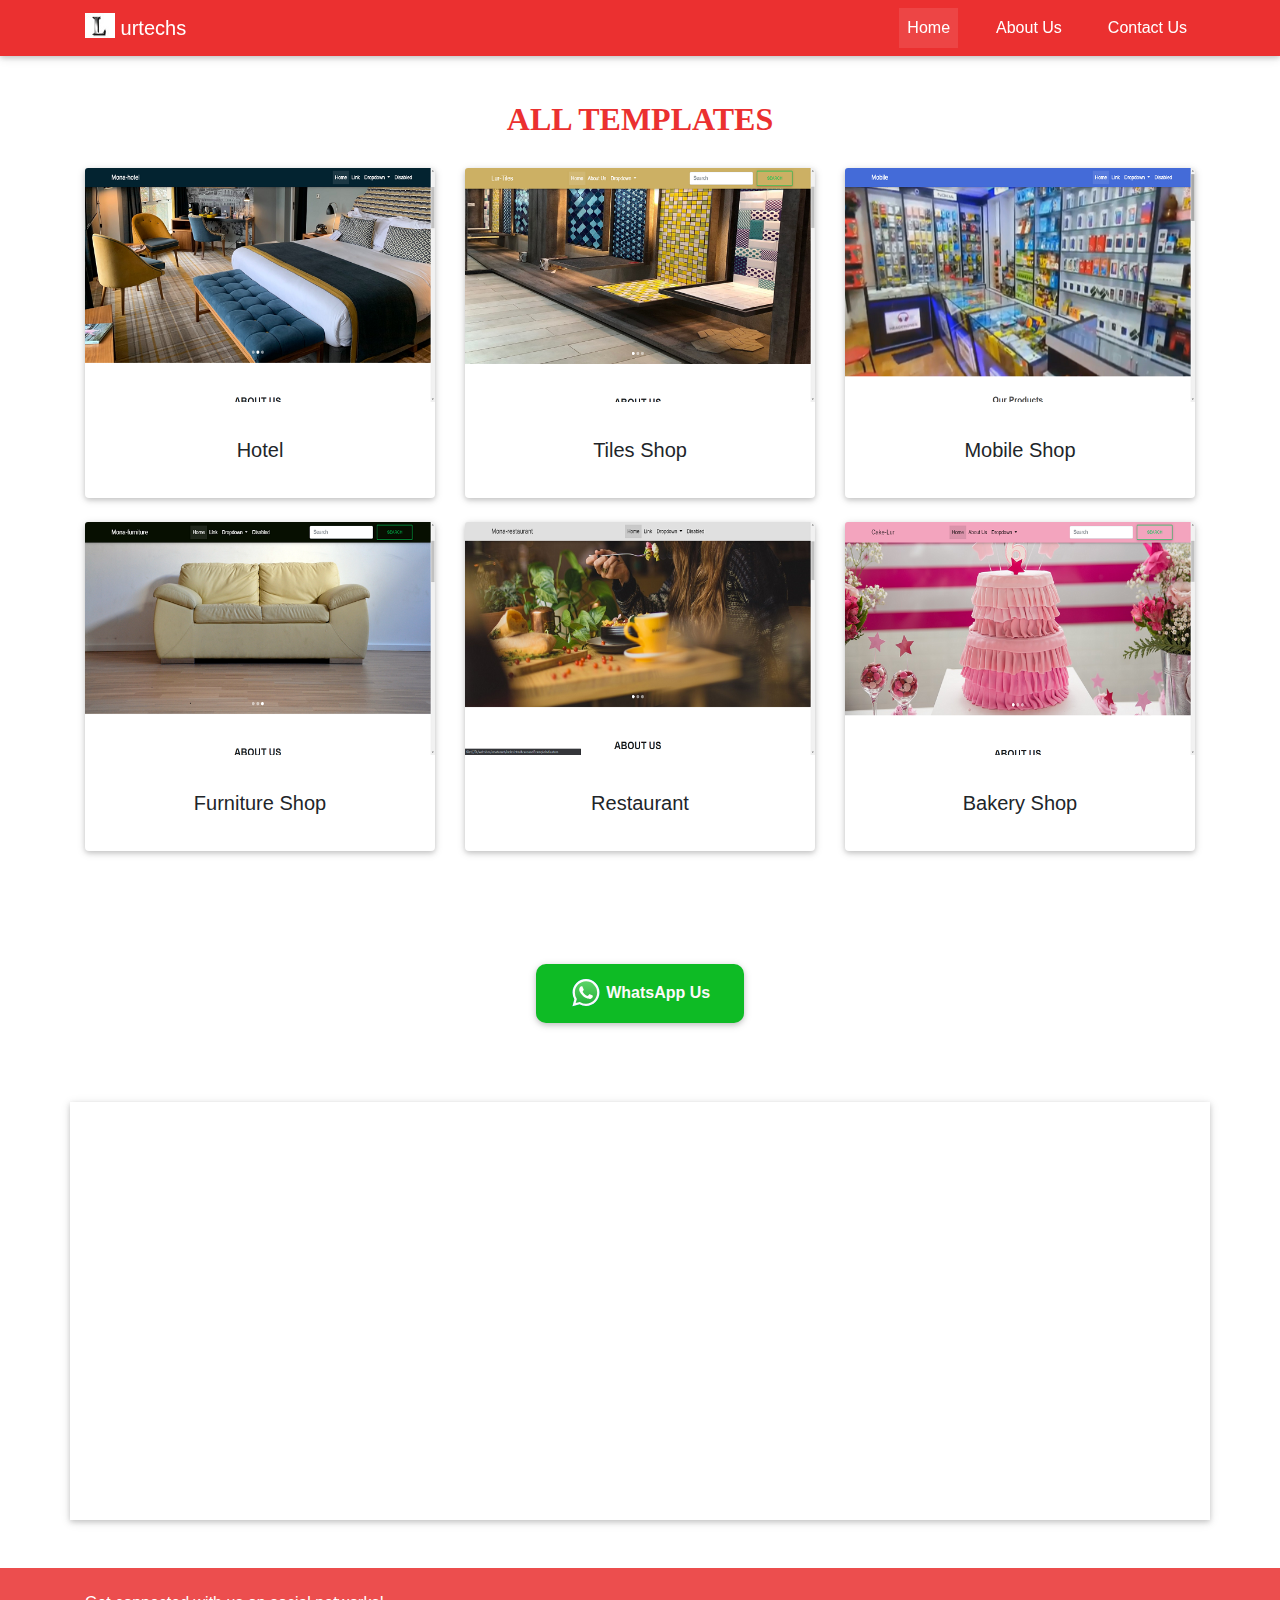
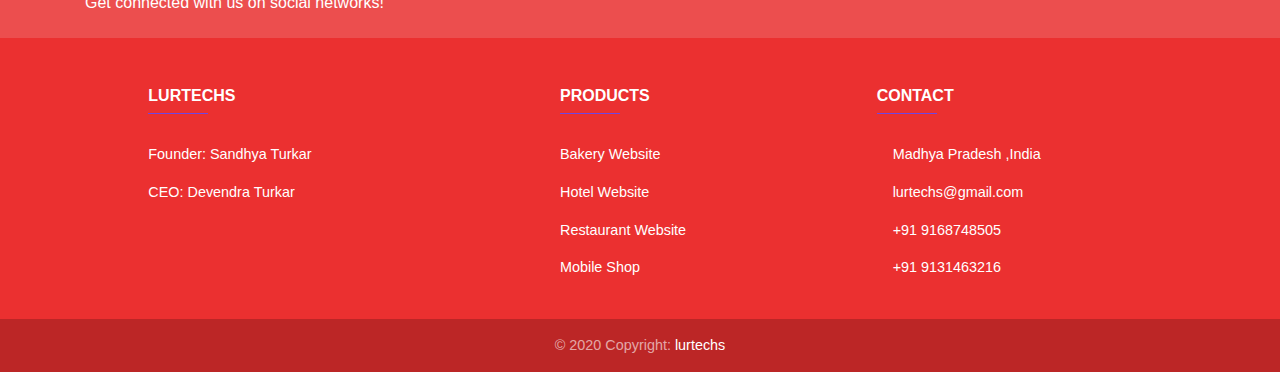
==== index.html @ 7b5b0e72 "Update index.html" ====
<!DOCTYPE html>
<html lang="en">
<head>
   <meta name="google-site-verification" content="nJmgGm9eWUM2KjRJbQYmSRWm_ndJs6l72ifwDKRAsvU" />
    <meta charset="UTF-8">
    <meta name="viewport" content="width=device-width, initial-scale=1.0">
    <title>WEBSITE COMPANY IN BALAGHAT-9168748505, Low cost website design in Balaghat, website designing company in Balaghat, business web developers in Balaghat, list of website company in Balaghat , software company in Balaghat , software development in Balaghat , business website development in Balaghat, web design services in Balaghat, business website design in Balaghat, commercial website designers in Balaghat,  website charges in Balaghat, website making rates in Balaghat, website design cost in Balaghat, website design and development company in Balaghat,  local website company in Balaghat,  web development company in Balaghat, site design  in Balaghat, e-commerce website in Balaghat, freelance web designer in Balaghat, business web page design firm in Balaghat, homepage website design in Balaghat, hosting company for website in Balaghat, internet design companies in Balaghat, webpage creator in Balaghat , it company web design in Balaghat, new web design company in Balaghat, responsive web design in Balaghat,  ngo website development in Balaghat, small web design company in Balaghat, stunning website design in Balaghat, web agency in Balaghat, web design consulting in Balaghat, web design firms in Balaghat, web page design in Balaghat, website design services in Balaghat, website design sites in Balaghat, website maintenance in Balaghat, website search engine optimization in Balaghat, website seo in Balaghat, local seo service in Balaghat, search engine marketing in Balaghat, google marketing company in Balaghat,  google marketing agency in Balaghat , facebook marketing company in Balaghat, online promotion in Balaghat, youtube marketing in Balaghat, social media marketing in Balaghat , social media web developer in Balaghat, seo agency in Balaghat, sms marketing in Balaghat, whatsapp marketing in Balaghat, bulk sms service in Balaghat, sms gateway in Balaghat,  how to bring website on top in Balaghat, best website company in Balaghat,  small web design for business in Balaghat, web creation company in Balaghat, web solutions in Balaghat, sandhya turkar in Balaghat 9168748505</title> 
    <meta name="keywords" content="Restaurant in Balaghat,restaurants in Balaghat,WEBSITE COMPANY IN BALAGHAT-9168748505,Lurtechs,lurtechs solution,software company ,lurtechs software company, Low cost website design in Balaghat, website designing company in Balaghat, business web developers in Balaghat, list of website company in Balaghat , software company in Balaghat , software development in Balaghat , business website development in Balaghat, web design services in Balaghat, business website design in Balaghat, commercial website designers in Balaghat,  website charges in Balaghat, website making rates in Balaghat, website design cost in Balaghat, website design and development company in Balaghat,  local website company in Balaghat,  web development company in Balaghat, site design  in Balaghat, e-commerce website in Balaghat, freelance web designer in Balaghat, business web page design firm in Balaghat, homepage website design in Balaghat, hosting company for website in Balaghat, internet design companies in Balaghat, webpage creator in Balaghat , it company web design in Balaghat, new web design company in Balaghat, responsive web design in Balaghat,  ngo website development in Balaghat, small web design company in Balaghat, stunning website design in Balaghat, web agency in Balaghat, web design consulting in Balaghat, web design firms in Balaghat, web page design in Balaghat, website design services in Balaghat, website design sites in Balaghat, website maintenance in Balaghat, website search engine optimization in Balaghat, website seo in Balaghat, local seo service in Balaghat, search engine marketing in Balaghat, google marketing company in Balaghat,  google marketing agency in Balaghat , facebook marketing company in Balaghat, online promotion in Balaghat, youtube marketing in Balaghat, social media marketing in Balaghat , social media web developer in Balaghat, seo agency in Balaghat, sms marketing in Balaghat, whatsapp marketing in Balaghat, bulk sms service in Balaghat, sms gateway in Balaghat,  how to bring website on top in Balaghat, best website company in Balaghat,  small web design for business in Balaghat, web creation company in Balaghat, web solutions in Balaghat, Devendra Turkar in Balaghat 7049334220"/>
    <meta name="description" content="WEBSITE COMPANY IN BALAGHAT-9168748505, Low cost website design in Balaghat, website designing company in Balaghat, business web developers in Balaghat, list of website company in Balaghat , software company in Balaghat , software development in Balaghat , business website development in Balaghat, web design services in Balaghat, business website design in Balaghat, commercial website designers in Balaghat,  website charges in Balaghat, website making rates in Balaghat, website design cost in Balaghat, website design and development company in Balaghat,  local website company in Balaghat,  web development company in Balaghat, site design  in Balaghat, e-commerce website in Balaghat, freelance web designer in Balaghat, business web page design firm in Balaghat, homepage website design in Balaghat, hosting company for website in Balaghat, internet design companies in Balaghat, webpage creator in Balaghat , it company web design in Balaghat, new web design company in Balaghat, responsive web design in Balaghat,  ngo website development in Balaghat, small web design company in Balaghat, stunning website design in Balaghat, web agency in Balaghat, web design consulting in Balaghat, web design firms in Balaghat, web page design in Balaghat, website design services in Balaghat, website design sites in Balaghat, website maintenance in Balaghat, website search engine optimization in Balaghat, website seo in Balaghat, local seo service in Balaghat, search engine marketing in Balaghat, google marketing company in Balaghat,  google marketing agency in Balaghat , facebook marketing company in Balaghat, online promotion in Balaghat, youtube marketing in Balaghat, social media marketing in Balaghat , social media web developer in Balaghat, seo agency in Balaghat, sms marketing in Balaghat, whatsapp marketing in Balaghat, bulk sms service in Balaghat, sms gateway in Balaghat,  how to bring website on top in Balaghat, best website company in Balaghat,  small web design for business in Balaghat, web creation company in Balaghat, web solutions in Balaghat, Sandhya Turkar in Balaghat 9168748505" />
    <meta name="author" content="WEBSITE COMPANY IN BALAGHAT-9168748505" />
    <title>lurtechs</title>
    <link rel="stylesheet" href="css/bootstrap.min.css">
    <link rel="stylesheet" href="css/mdb.css">
    <link rel="stylesheet" href="css/style.css">
    <link rel="stylesheet" href="js/lur.js">
    


    <style>
      .md-pills .nav-link.active {
        color: #fff;
        background-color: #616161;
      }
      button.close {
        position: absolute;
        right: 0;
        z-index: 2;
        padding-right: 1rem;
        padding-top: .6rem;
      }
    </style>
</head>
<body>
  
  <!-- navbar -->
  <nav class="navbar navbar-expand-lg navbar-dark  fixed-top clr ">
    <div class="container">
    <a class="navbar-brand" href="#">
        <img src="img/download.jpg" width="30" height="25" class="d-inline-block align-top" alt="">
        urtechs
      </a>
    <button class="navbar-toggler" type="button" data-toggle="collapse" data-target="#navbarSupportedContent" aria-controls="navbarSupportedContent" aria-expanded="false" aria-label="Toggle navigation">
      <span class="navbar-toggler-icon"></span>
    </button>
  
    <div class="collapse navbar-collapse" id="navbarSupportedContent">
      <ul class="navbar-nav ml-auto">
        <li class="nav-item active">
          <a class="nav-link ho" href="/index.html">Home <span class="sr-only">(current)</span></a>
        </li>
        <li class="nav-item">
          <a class="nav-link ho" href="/file/about.html">About Us</a>
        </li>
        
        <li class="nav-item">
          <a class="nav-link " href="/file/in.html">Contact Us</a>
        </li>
      </ul>
     
    </div>
  </nav>
  
  
  
  
  
  
  
  
  
  
  
  
  

  
  
  
  
  
  
  
  <div class="container my-5">
    

  <!-- Section -->
  <section class="sm">
    <h2 class="font-weight-bold you">ALL TEMPLATES</h2>
    

    <!--Tab panels-->
    <div class="tab-content mb-5">

      <!--Panel 1-->
      <div class="tab-pane fade show in active" id="panel31" role="tabpanel">

        <!-- Grid row -->
        <div class="row">

          <!-- Grid column -->
          <div class="col-md-12 col-lg-4">

            <!-- Card -->
            <a class="card hoverable mb-4" data-toggle="modal" data-target="#basicExampleModal">

              <!-- Card image -->
              <img class="card-img-top" src="img/hotel.png" alt="Card image cap">

              <!-- Card content -->
              <div class="card-body">

                <h5 class="my-3">Hotel</h5>
                

              </div>

            </a>
            <!-- Card -->

            <!-- Card -->
            <a class="card hoverable mb-4" data-toggle="modal" data-target="#basicExampleModal">

              <!-- Card image -->
              <img class="card-img-top" src="img/furni.png" alt="Card image cap">

              <!-- Card content -->
              <div class="card-body">

                <h5 class="my-3">Furniture Shop</h5>
               

              </div>

            </a>
            <!-- Card -->

          </div>
          <!-- Grid column -->

          <!-- Grid column -->
          <div class="col-md-6 col-lg-4">

            <!-- Card -->
            <a class="card hoverable mb-4" data-toggle="modal" data-target="#basicExampleModal">

              <!-- Card image -->
              <img class="card-img-top" src="img/tiles.png" alt="Card image cap">

              <!-- Card content -->
              <div class="card-body">

                <h5 class="my-3">Tiles Shop</h5>
               

              </div>

            </a>
            <!-- Card -->

            <!-- Card -->
            <a class="card hoverable mb-4" data-toggle="modal" data-target="#basicExampleModal">

              <!-- Card image -->
              <img class="card-img-top" src="img/rest.png" alt="Card image cap">

              <!-- Card content -->
              <div class="card-body">

                <h5 class="my-3">Restaurant</h5>
               

              </div>

            </a>
            <!-- Card -->

          </div>
          <!-- Grid column -->

          <!-- Grid column -->
          <div class="col-md-6 col-lg-4">

            <!-- Card -->
            <a class="card hoverable mb-4" data-toggle="modal" data-target="#basicExampleModal">

              <!-- Card image -->
              <img class="card-img-top" src="img/mobile.png" alt="Card image cap">

              <!-- Card content -->
              <div class="card-body">

                <h5 class="my-3">Mobile Shop</h5>
                

              </div>

            </a>
            <!-- Card -->

            <!-- Card -->
            <a class="card hoverable mb-4" data-toggle="modal" data-target="#basicExampleModal">

              <!-- Card image -->
              <img class="card-img-top" src="img/bakery.png" alt="Card image cap">

              <!-- Card content -->
              <div class="card-body">

                <h5 class="my-3">Bakery Shop</h5>
                

              </div>

            </a>
            <!-- Card -->

          </div>
          <!-- Grid column -->

        </div>
        <!-- Grid row -->

      </div>
      <!--Panel 1-->

     

    </div>
    <!--Tab panels-->

  </section>
  <!-- Section -->

</div>













<!-- whATsup -->
 <!-- whatsup -->
 <div class="taxt">
  <div class="aa">
   <a tccltracking="click" typography="ButtonAlpha" rel="noopener" data-ux="Button" href="https://wa.me/919168748505"
     target="_blank" data-aid="CONTACT_INFO_WHATS_APP_REND" data-route="whatsApp" 
     data-tccl="ux2.contact.whatsapp.click,click"
     class="x-el x-el-a c1-9g c1-2j c1-9h c1-6s c1-x c1-y c1-9i c1-9j c1-9k c1-2h c1-1x c1-20 c1-1z c1-1y c1-z c1-9l c1-65 c1-1e c1-22 c1-23 c1-24 c1-25 c1-c c1-9m c1-9n c1-9o c1-9p c1-9q c1-b c1-26 c1-3w c1-5s c1-9r c1-9s c1-9t c1-9u c1-9v c1-9w c1-9x c1-9y c1-d c1-9z c1-a0 c1-a1 c1-a2 c1-a3 c1-a4 c1-e c1-a5 c1-a6 c1-f c1-g x-d-ux x-d-aid x-d-route x-d-tccl"><svg
       viewBox="0 0 24 24" fill="currentColor" width="32px" height="32px" data-ux="Icon"
       class="x-el x-el-svg c1-1 c1-2 c1-2b c1-2c c1-47 c1-a7 c1-b c1-c c1-d c1-e c1-f c1-g x-d-ux"><svg
         viewBox="0 0 496 497">
         <defs>
           <linearGradient id="a" x1="247.32" x2="247.32" y1="446.09" y2="39.9" gradientUnits="userSpaceOnUse">
             <stop offset="0" stop-color="#20b038"></stop>
             <stop offset="1" stop-color="#60d66a"></stop>
           </linearGradient>
           <linearGradient id="b" x1="247.32" x2="247.32" y1="453.37" y2="32.61" gradientUnits="userSpaceOnUse">
             <stop offset="0" stop-color="#f9f9f9"></stop>
             <stop offset="1" stop-color="#fff"></stop>
           </linearGradient>
         </defs>
         <path
           d="M37.88 453.37l29.59-108A208 208 0 0 1 39.63 241.1c0-115 93.6-208.49 208.56-208.49a208.57 208.57 0 0 1 208.57 208.66c-.05 115-93.62 208.49-208.57 208.49h-.08a208.41 208.41 0 0 1-99.67-25.38zm115.68-66.73l6.34 3.75a173.18 173.18 0 0 0 88.23 24.16h.06c95.55 0 173.31-77.75 173.35-173.3A173.34 173.34 0 0 0 248.26 67.83c-95.62 0-173.38 77.73-173.42 173.28a172.94 172.94 0 0 0 26.5 92.23l4.13 6.55L88 403.84z">
         </path>
         <path fill="url(#a)"
           d="M45.13 446.09l28.57-104.3a200.82 200.82 0 0 1-26.88-100.62c0-111 90.36-201.27 201.34-201.27A201.35 201.35 0 0 1 449.5 241.32c0 111-90.37 201.28-201.33 201.28h-.09a201.31 201.31 0 0 1-96.21-24.49z">
         </path>
         <path fill="url(#b)"
           d="M37.88 453.37l29.59-108A208 208 0 0 1 39.63 241.1c0-115 93.6-208.49 208.56-208.49a208.57 208.57 0 0 1 208.57 208.66c-.05 115-93.62 208.49-208.57 208.49h-.08a208.41 208.41 0 0 1-99.67-25.38zm115.68-66.73l6.34 3.75a173.18 173.18 0 0 0 88.23 24.16h.06c95.55 0 173.31-77.75 173.35-173.3A173.34 173.34 0 0 0 248.26 67.83c-95.62 0-173.38 77.73-173.42 173.28a172.94 172.94 0 0 0 26.5 92.23l4.13 6.55L88 403.84z">
         </path>
         <path fill="#fff"
           d="M196.07 153.94c-3.91-8.68-8-8.85-11.73-9-3-.14-6.51-.13-10-.13a19.15 19.15 0 0 0-13.89 6.52c-4.78 5.22-18.24 17.82-18.24 43.46s18.67 50.42 21.28 53.9 36.05 57.77 89 78.66c44 17.36 53 13.91 62.53 13s30.83-12.61 35.18-24.78 4.34-22.59 3-24.77-4.78-3.48-10-6.08-30.83-15.22-35.61-16.95-8.25-2.61-11.73 2.61-13.45 16.94-16.5 20.42-6.08 3.92-11.29 1.31-22-8.11-41.9-25.86c-15.5-13.82-26-30.87-29-36.09s-.32-8 2.29-10.63c2.34-2.34 5.21-6.09 7.82-9.13s3.47-5.21 5.21-8.69.87-6.52-.44-9.13-11.35-28.34-15.98-38.64z">
         </path>
       </svg></svg><span 
       style="text-transform:none;letter-spacing:normal;font-weight:700;font-family:Helvetica Neue, Helvetica, Arial, sans-serif;max-width:88%;color: rgb(252, 249, 249);">
       WhatsApp Us</span></a>
     </div>
   </div>





<section>
<div class="container z-depth-1 my-5 py-5">
<iframe width="560" height="315" src="https://www.youtube.com/embed/CiGnKO1g2R0" 
frameborder="0" allow="accelerometer; autoplay; encrypted-media; gyroscope; picture-in-picture" allowfullscreen></iframe>
</div>
</section>
    










    <!-- footer -->

    <footer class="page-footer font-small clr ">

      <div style="background-color:rgb(236, 78, 78);">
          <div class="container">

              <!-- Grid row-->
              <div class="row py-4 d-flex align-items-center">

                  <!-- Grid column -->
                  <div class="col-md-6 col-lg-5 text-center text-md-left mb-4 mb-md-0">
                      <h6 class="mb-0">Get connected with us on social networks!</h6>
                  </div>
                  <!-- Grid column -->

                  <!-- Grid column -->
                  <div class="col-md-6 col-lg-7 text-center text-md-right">

                      <!-- Facebook -->
                      <a class="fb-ic">
                          <i class="fab fa-facebook-f white-text mr-4"> </i>
                      </a>
                      <!-- Twitter -->
                      <a class="tw-ic">
                          <i class="fab fa-twitter white-text mr-4"> </i>
                      </a>
                      <!-- Google +-->
                      <a class="gplus-ic">
                          <i class="fab fa-google-plus-g white-text mr-4"> </i>
                      </a>
                      <!--Linkedin -->
                      <a class="li-ic">
                          <i class="fab fa-linkedin-in white-text mr-4"> </i>
                      </a>
                      <!--Instagram-->
                      <a class="ins-ic">
                          <i class="fab fa-instagram white-text"> </i>
                      </a>

                  </div>
                  <!-- Grid column -->

              </div>
              <!-- Grid row-->

          </div>
      </div>

      <!-- Footer Links -->
      <div class="container text-center text-md-left mt-5">

          <!-- Grid row -->
          <div class="row mt-3">

              <!-- Grid column -->
              <div class="col-md-3 col-lg-4 col-xl-3 mx-auto mb-4">

                  <!-- Content -->
                  <h6 class="text-uppercase font-weight-bold">Lurtechs</h6>
                  <hr class="deep-purple accent-2 mb-4 mt-0 d-inline-block mx-auto" style="width: 60px;">
                  <p> Founder: Sandhya Turkar</p>
                  <p>CEO: Devendra Turkar</p>

              </div>
              <!-- Grid column -->

              <!-- Grid column -->
              <div class="col-md-2 col-lg-2 col-xl-2 mx-auto mb-4">

                  <!-- Links -->
                  <h6 class="text-uppercase font-weight-bold">Products</h6>
                  <hr class="deep-purple accent-2 mb-4 mt-0 d-inline-block mx-auto" style="width: 60px;">
                  <p>
                      <a href="#!">Bakery Website</a>
                  </p>
                  <p>
                      <a href="#!">Hotel Website</a>
                  </p>
                  <p>
                      <a href="#!">Restaurant Website</a>
                  </p>
                  <p>
                    <a href="#!">Mobile Shop</a>
                </p>
                 

              </div>
              <!-- Grid column -->

            
              <!-- Grid column -->

              <!-- Grid column -->
              <div class="col-md-4 col-lg-3 col-xl-3 mx-auto mb-md-0 mb-4">

                  <!-- Links -->
                  <h6 class="text-uppercase font-weight-bold">Contact</h6>
                  <hr class="deep-purple accent-2 mb-4 mt-0 d-inline-block mx-auto" style="width: 60px;">
                  <p>
                      <i class="fas fa-home mr-3"></i> Madhya Pradesh ,India</p>
                  <p>
                      <i class="fas fa-envelope mr-3"></i>lurtechs@gmail.com</p>
                  <p>
                      <i class="fas fa-phone mr-3"></i>+91 9168748505</p>
                  <p>
                      <i class="fas fa-print mr-3"></i>+91 9131463216</p>

              </div>
              <!-- Grid column -->

          </div>
          <!-- Grid row -->

      </div>
      <!-- Footer Links -->

      <!-- Copyright -->
      <div class="footer-copyright text-center py-3">© 2020 Copyright:
          <a href="www.lurtechs.com">lurtechs</a>
      </div>
      <!-- Copyright -->

  </footer>
  <!-- Footer -->
  <!-- Footer -->
  
  <script src="https://ajax.googleapis.com/ajax/libs/jquery/3.4.1/jquery.min.js"></script>
<script src="https://cdnjs.cloudflare.com/ajax/libs/popper.js/1.16.0/umd/popper.min.js"></script>
<script src="https://maxcdn.bootstrapcdn.com/bootstrap/4.4.1/js/bootstrap.min.js"></script>   






</body>
</html>
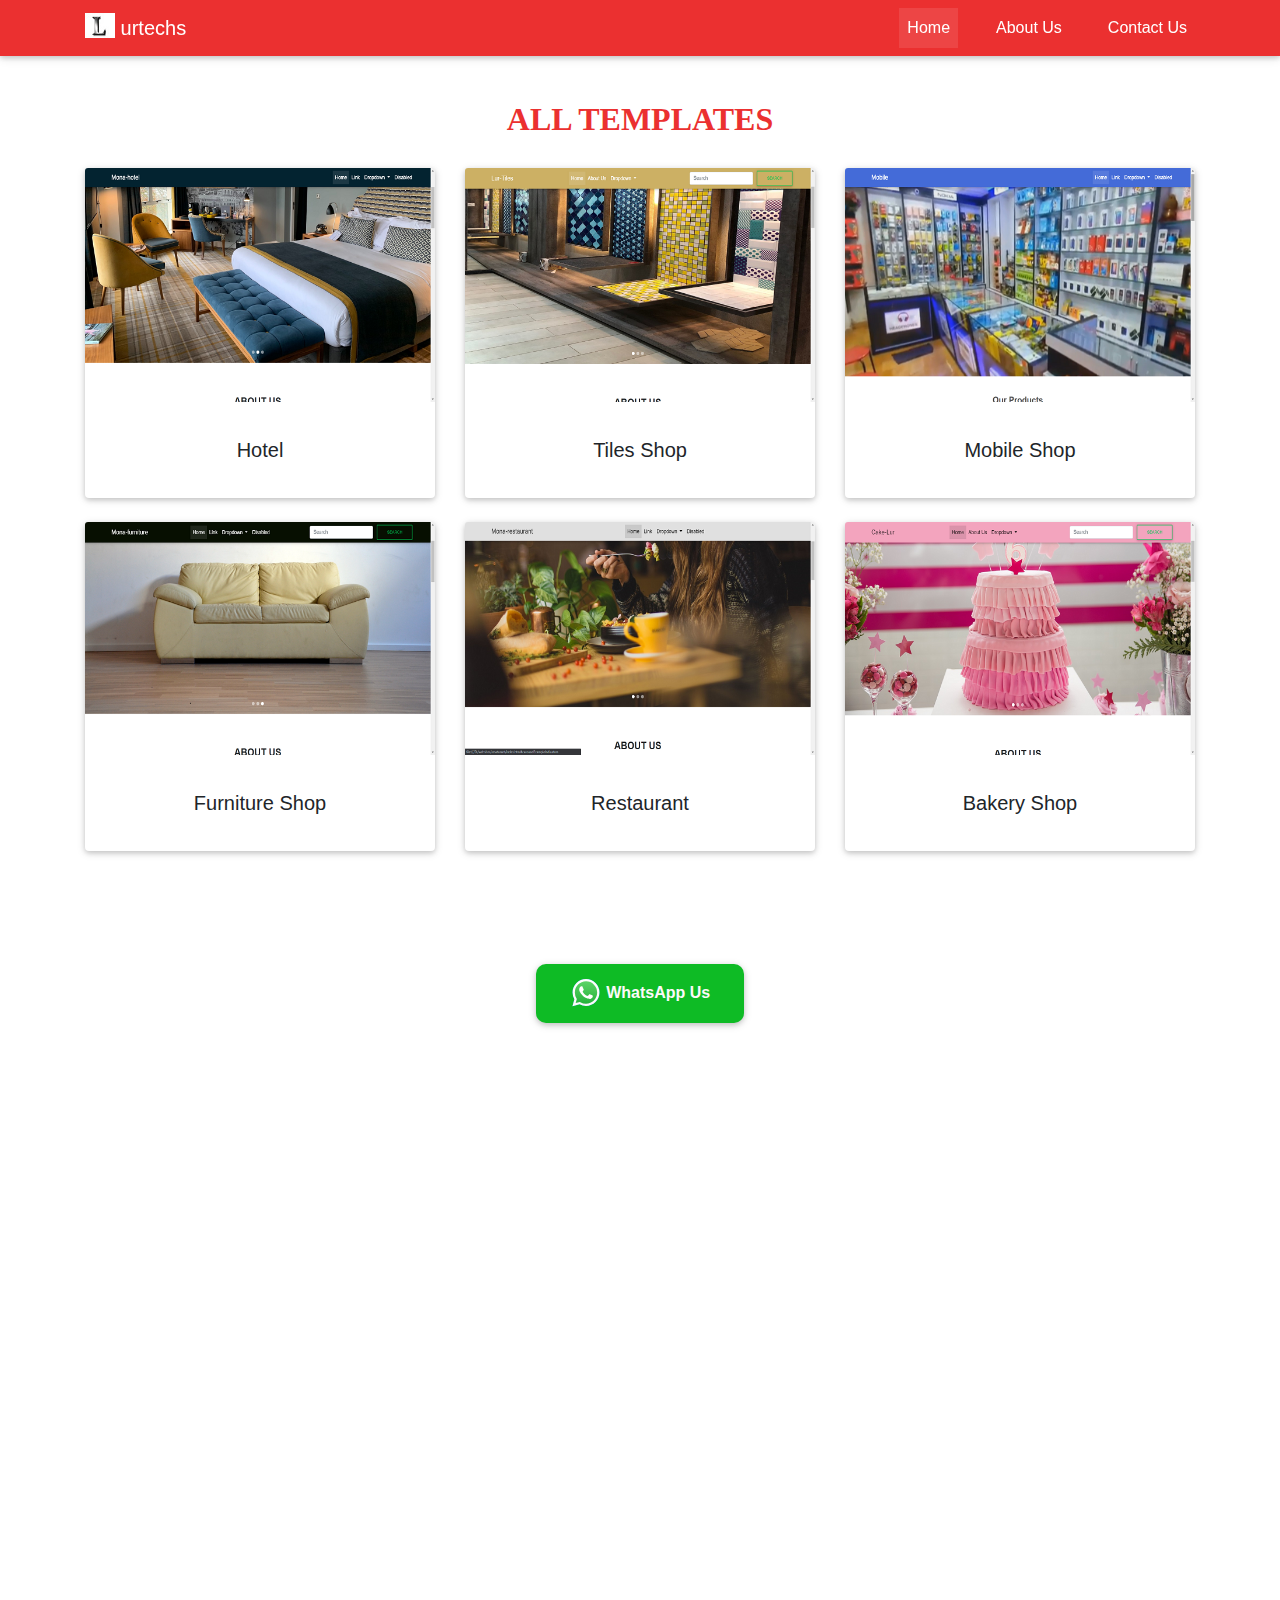
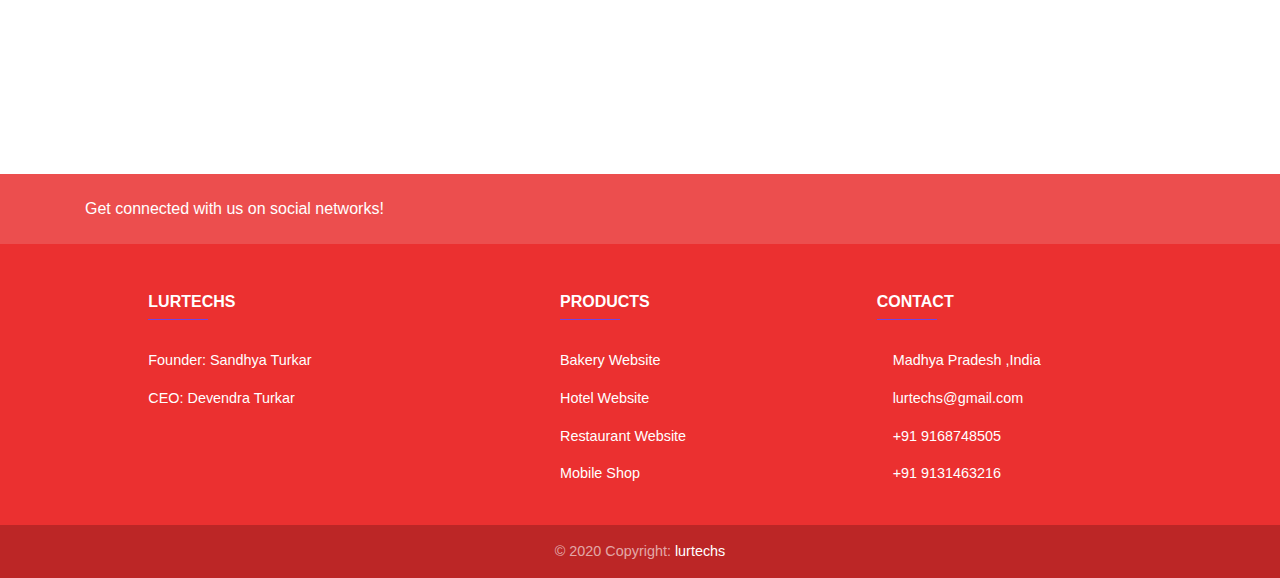
==== commit afa1fd79: "Update index.html" ====
--- a/index.html
+++ b/index.html
@@ -289,7 +289,7 @@
 
 
 <section>
-<div class="container z-depth-1 my-5 py-5">
+<div class="embed-responsive embed-responsive-16by9">
 <iframe width="560" height="315" src="https://www.youtube.com/embed/CiGnKO1g2R0" 
 frameborder="0" allow="accelerometer; autoplay; encrypted-media; gyroscope; picture-in-picture" allowfullscreen></iframe>
 </div>
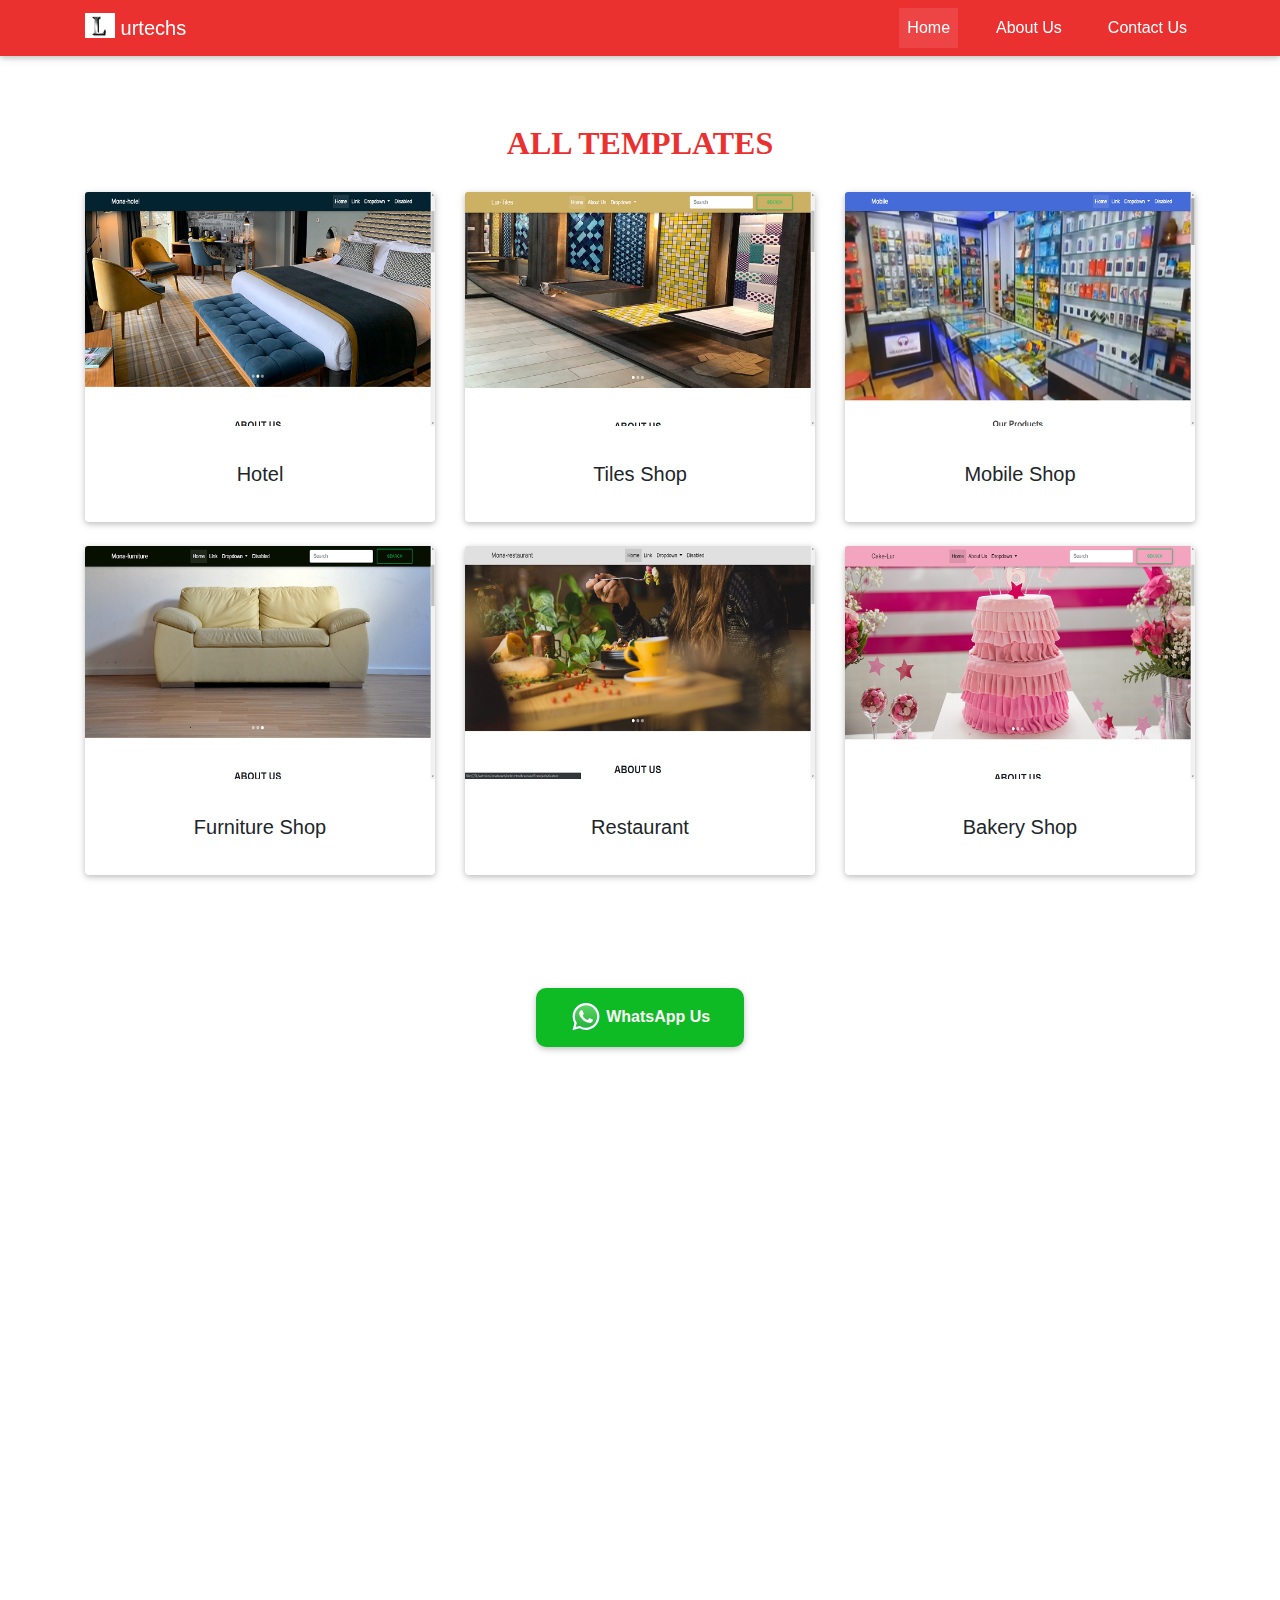
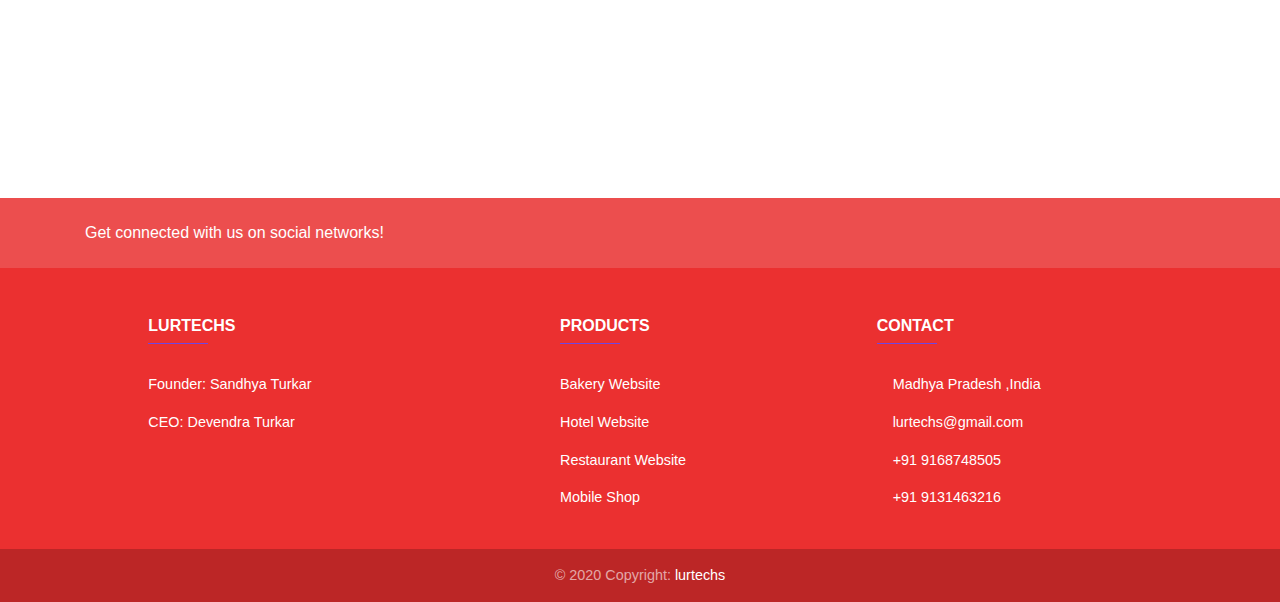
==== commit 13d997d1: "Update index.html" ====
--- a/index.html
+++ b/index.html
@@ -61,6 +61,39 @@
   </nav>
   
   
+  
+  
+<!-- carousel -->
+  <div id="carouselExampleIndicators" class="carousel slide" data-ride="carousel">
+    <ol class="carousel-indicators">
+      <li data-target="#carouselExampleIndicators" data-slide-to="0" class="active"></li>
+      <li data-target="#carouselExampleIndicators" data-slide-to="1"></li>
+      <li data-target="#carouselExampleIndicators" data-slide-to="2"></li>
+    </ol>
+    <div class="carousel-inner">
+      <div class="carousel-item active">
+        <img class="d-block w-100" src="img/lal.jpg" alt="First slide" >
+        <div class="carousel-caption">
+          
+          
+        </div>
+      </div>
+      <div class="carousel-item">
+        <img class="d-block w-100" src="img/care.png" alt="Second slide">
+      </div>
+      <div class="carousel-item">
+        <img class="d-block w-100" src="img/la.jpg" alt="Third slide">
+      </div>
+    </div>
+    <a class="carousel-control-prev" href="#carouselExampleIndicators" role="button" data-slide="prev">
+      <span class="carousel-control-prev-icon" aria-hidden="true"></span>
+      <span class="sr-only">Previous</span>
+    </a>
+    <a class="carousel-control-next" href="#carouselExampleIndicators" role="button" data-slide="next">
+      <span class="carousel-control-next-icon" aria-hidden="true"></span>
+      <span class="sr-only">Next</span>
+    </a>
+  </div>
   
   
   
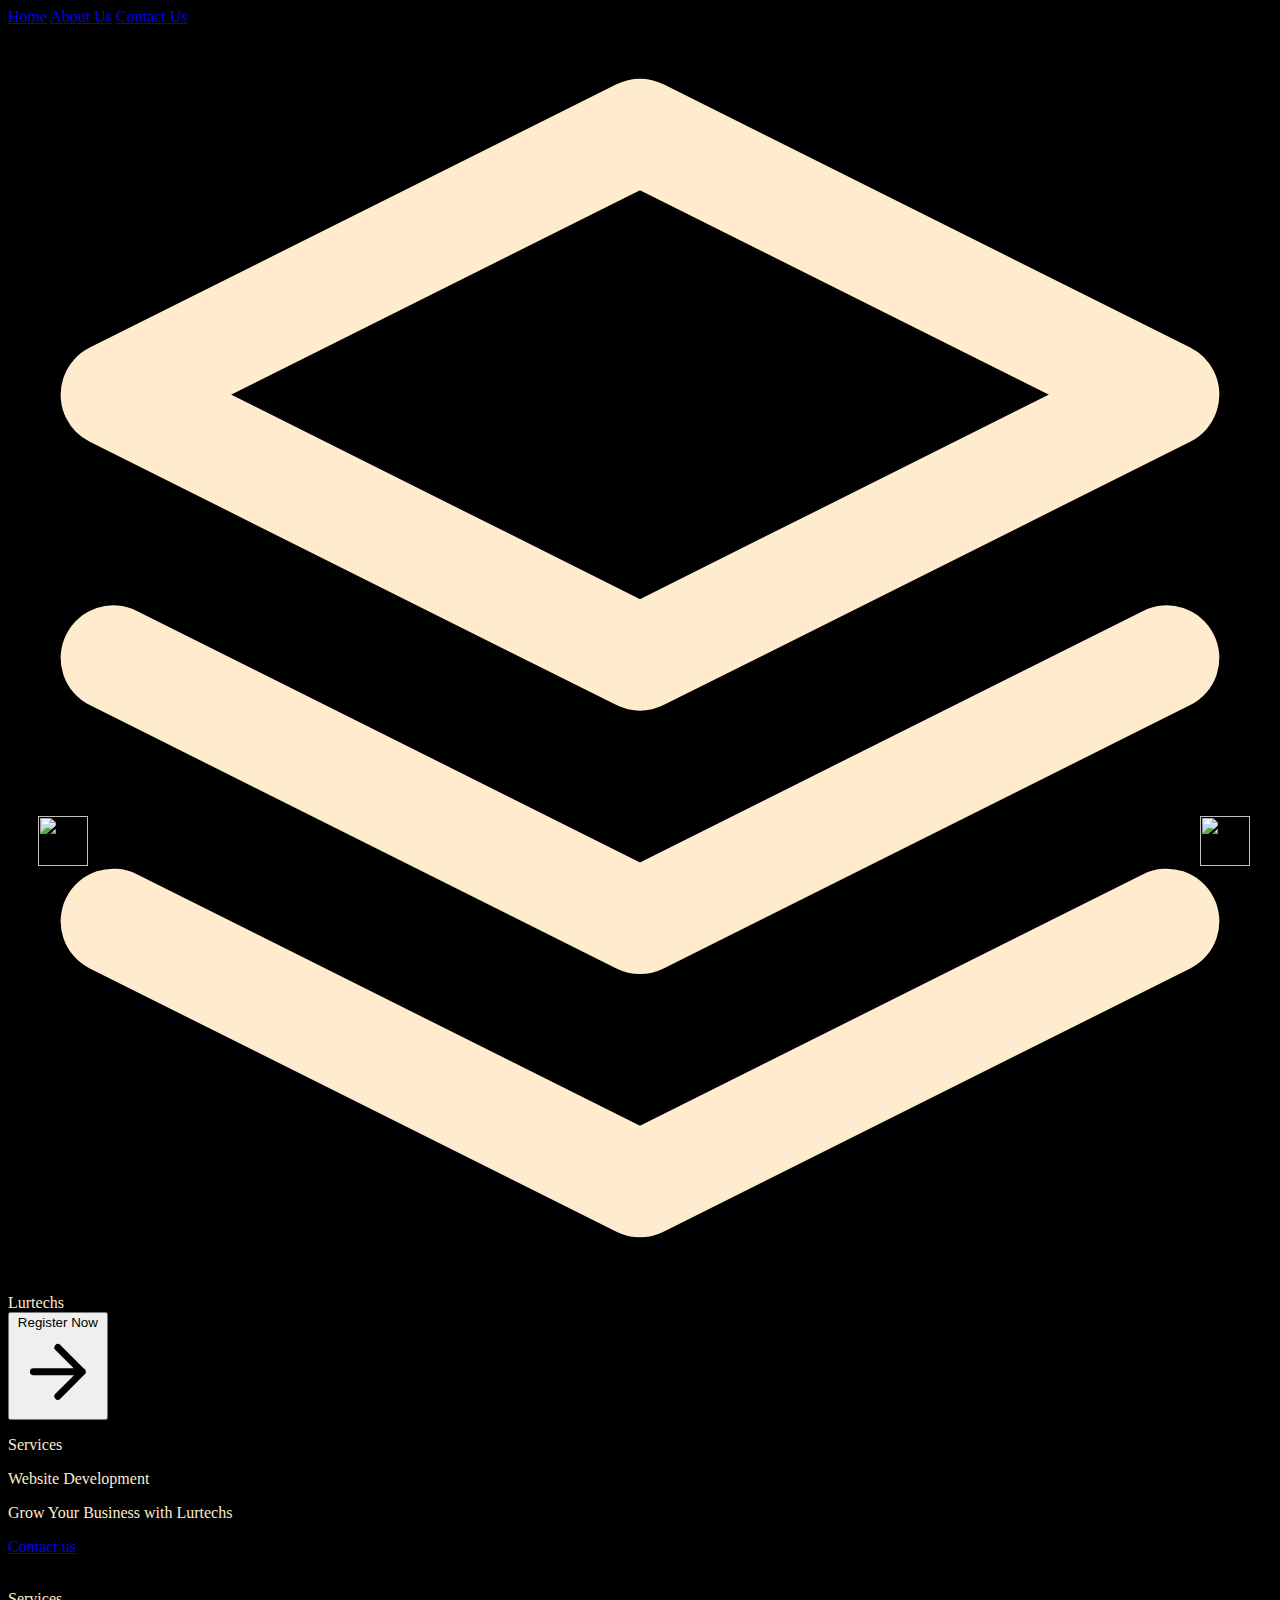
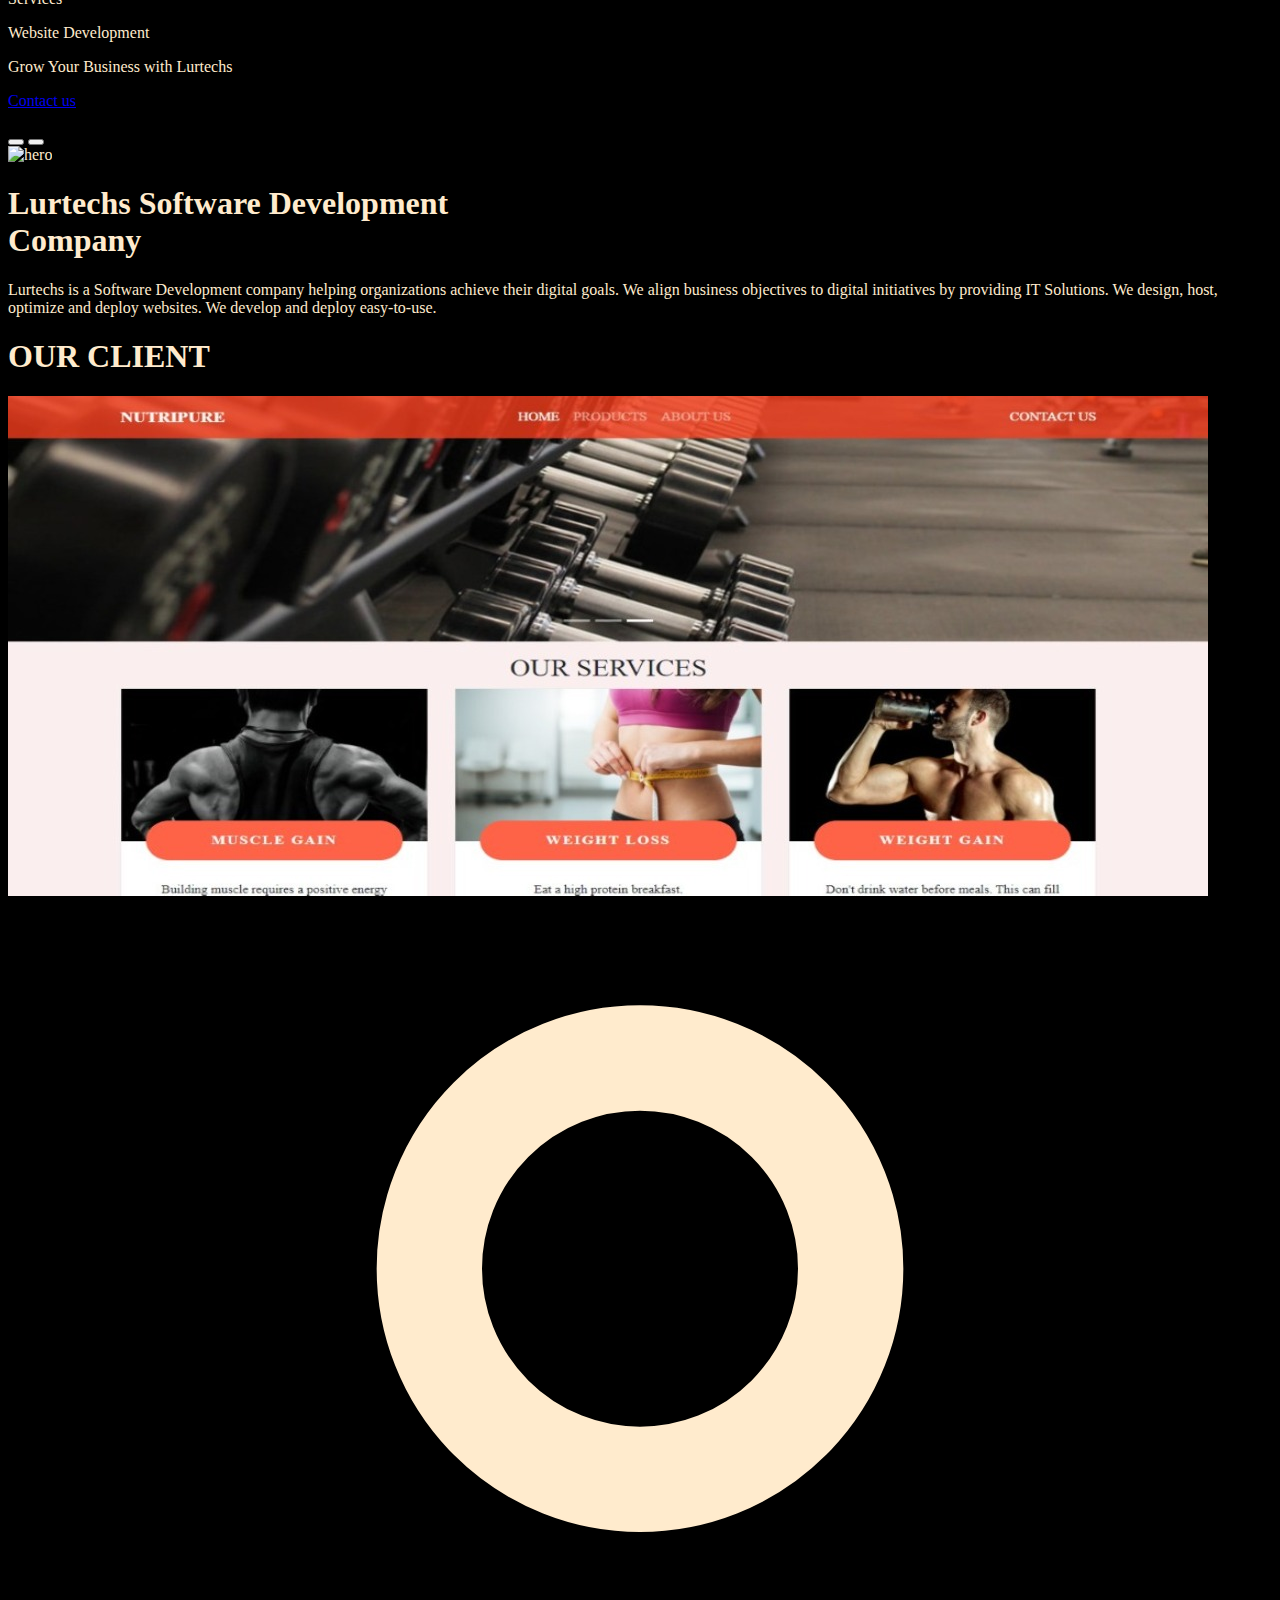
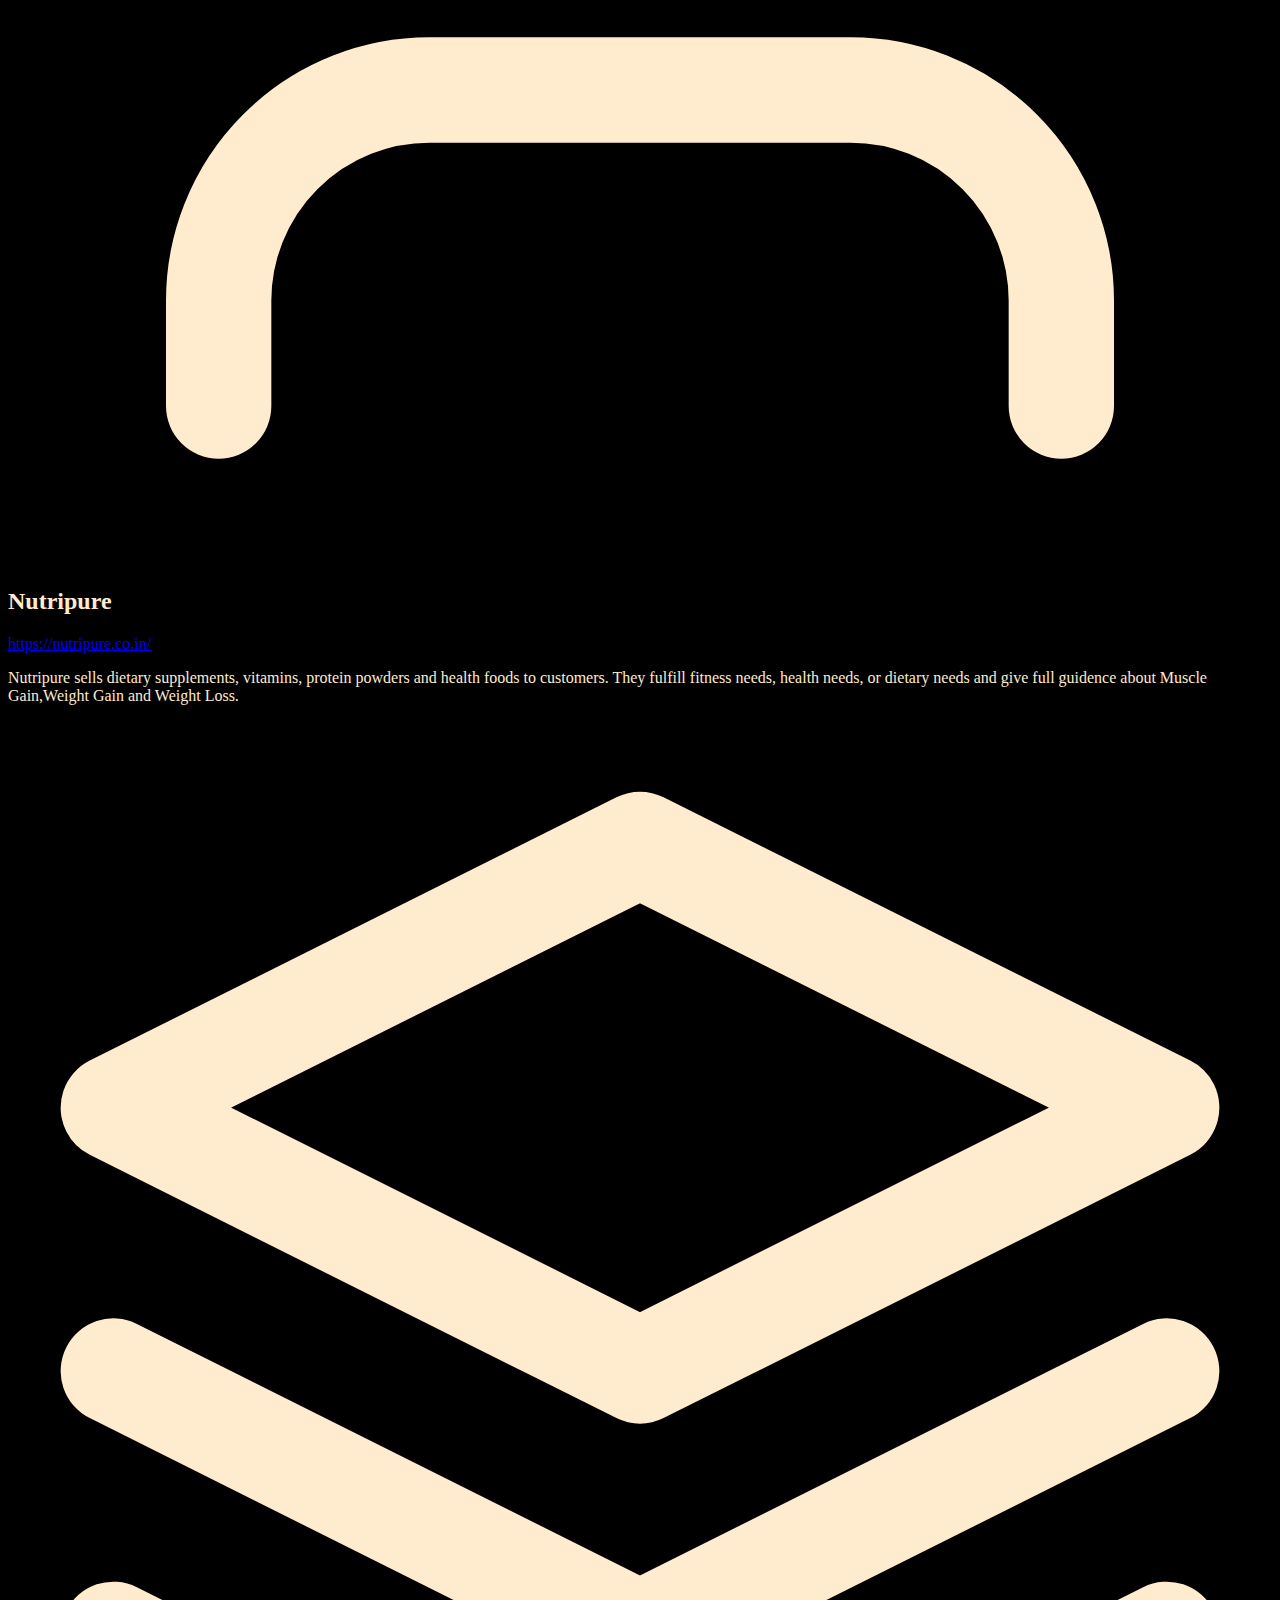
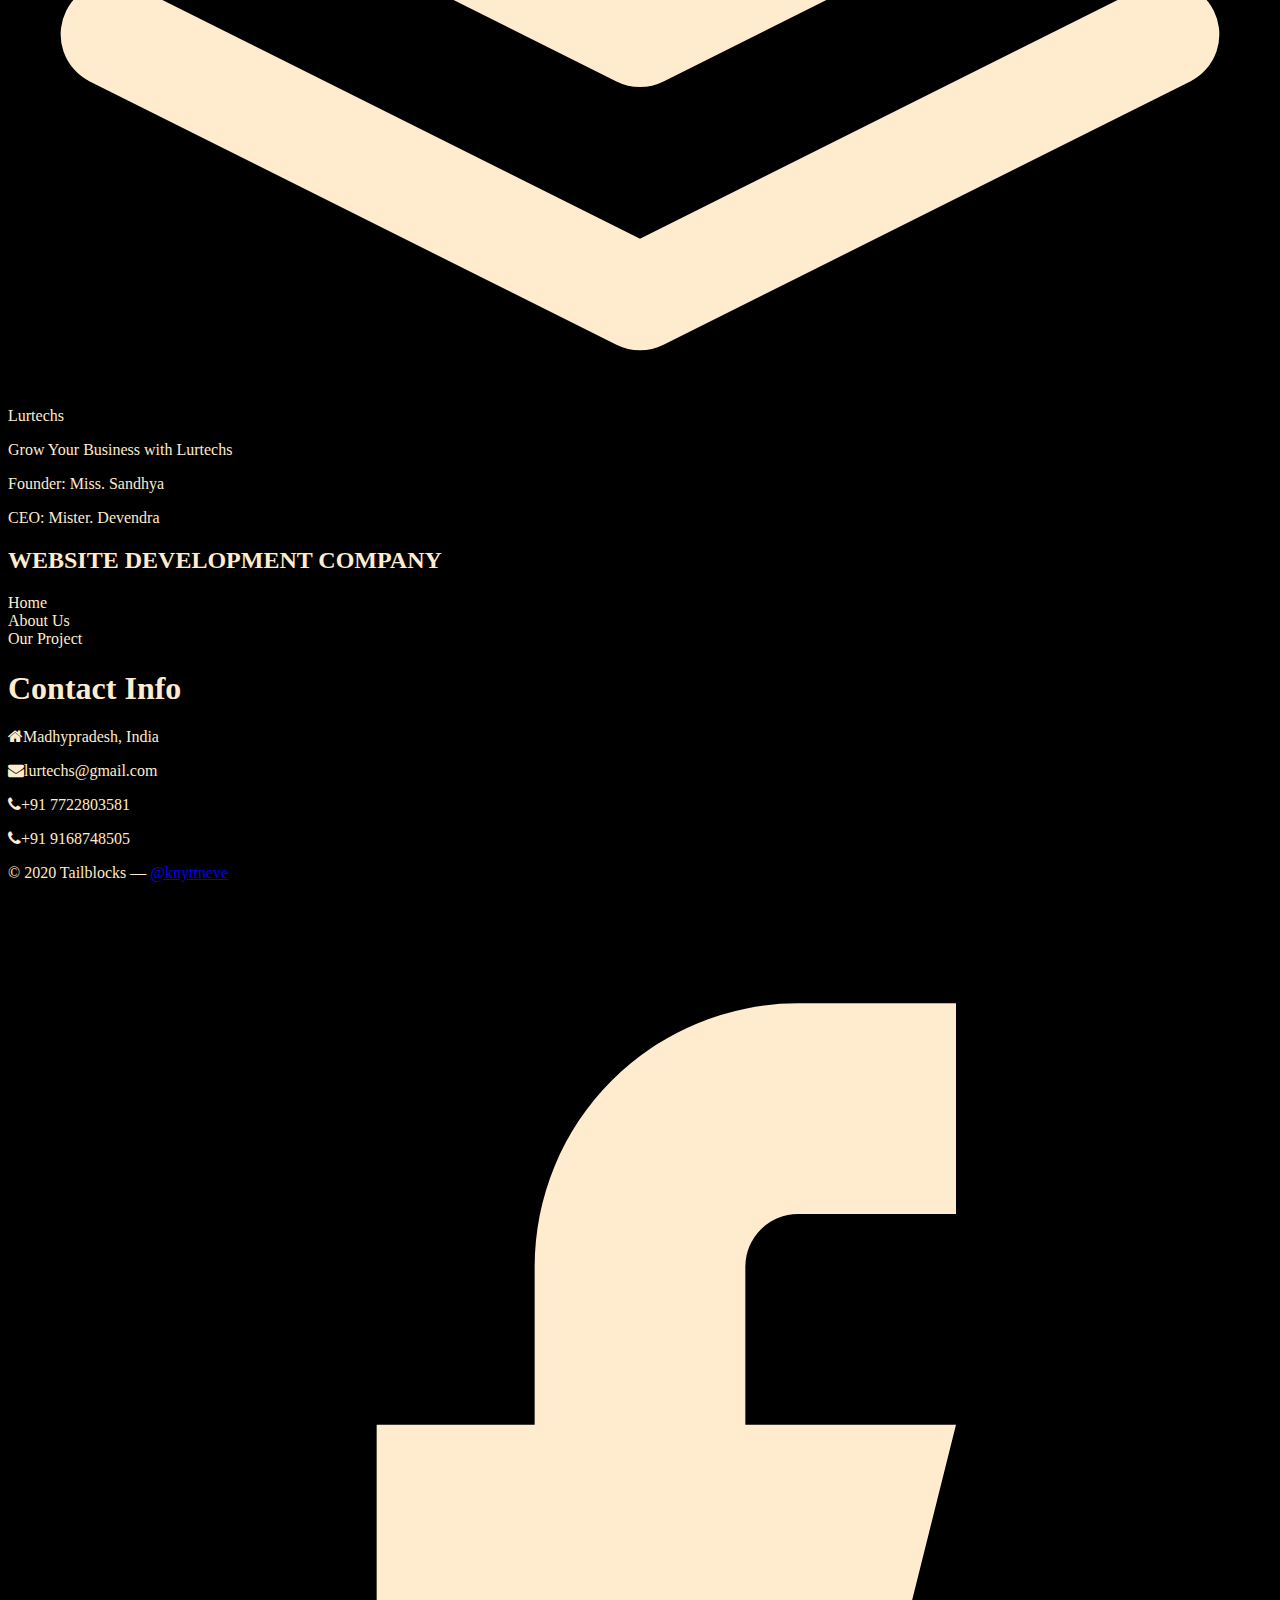
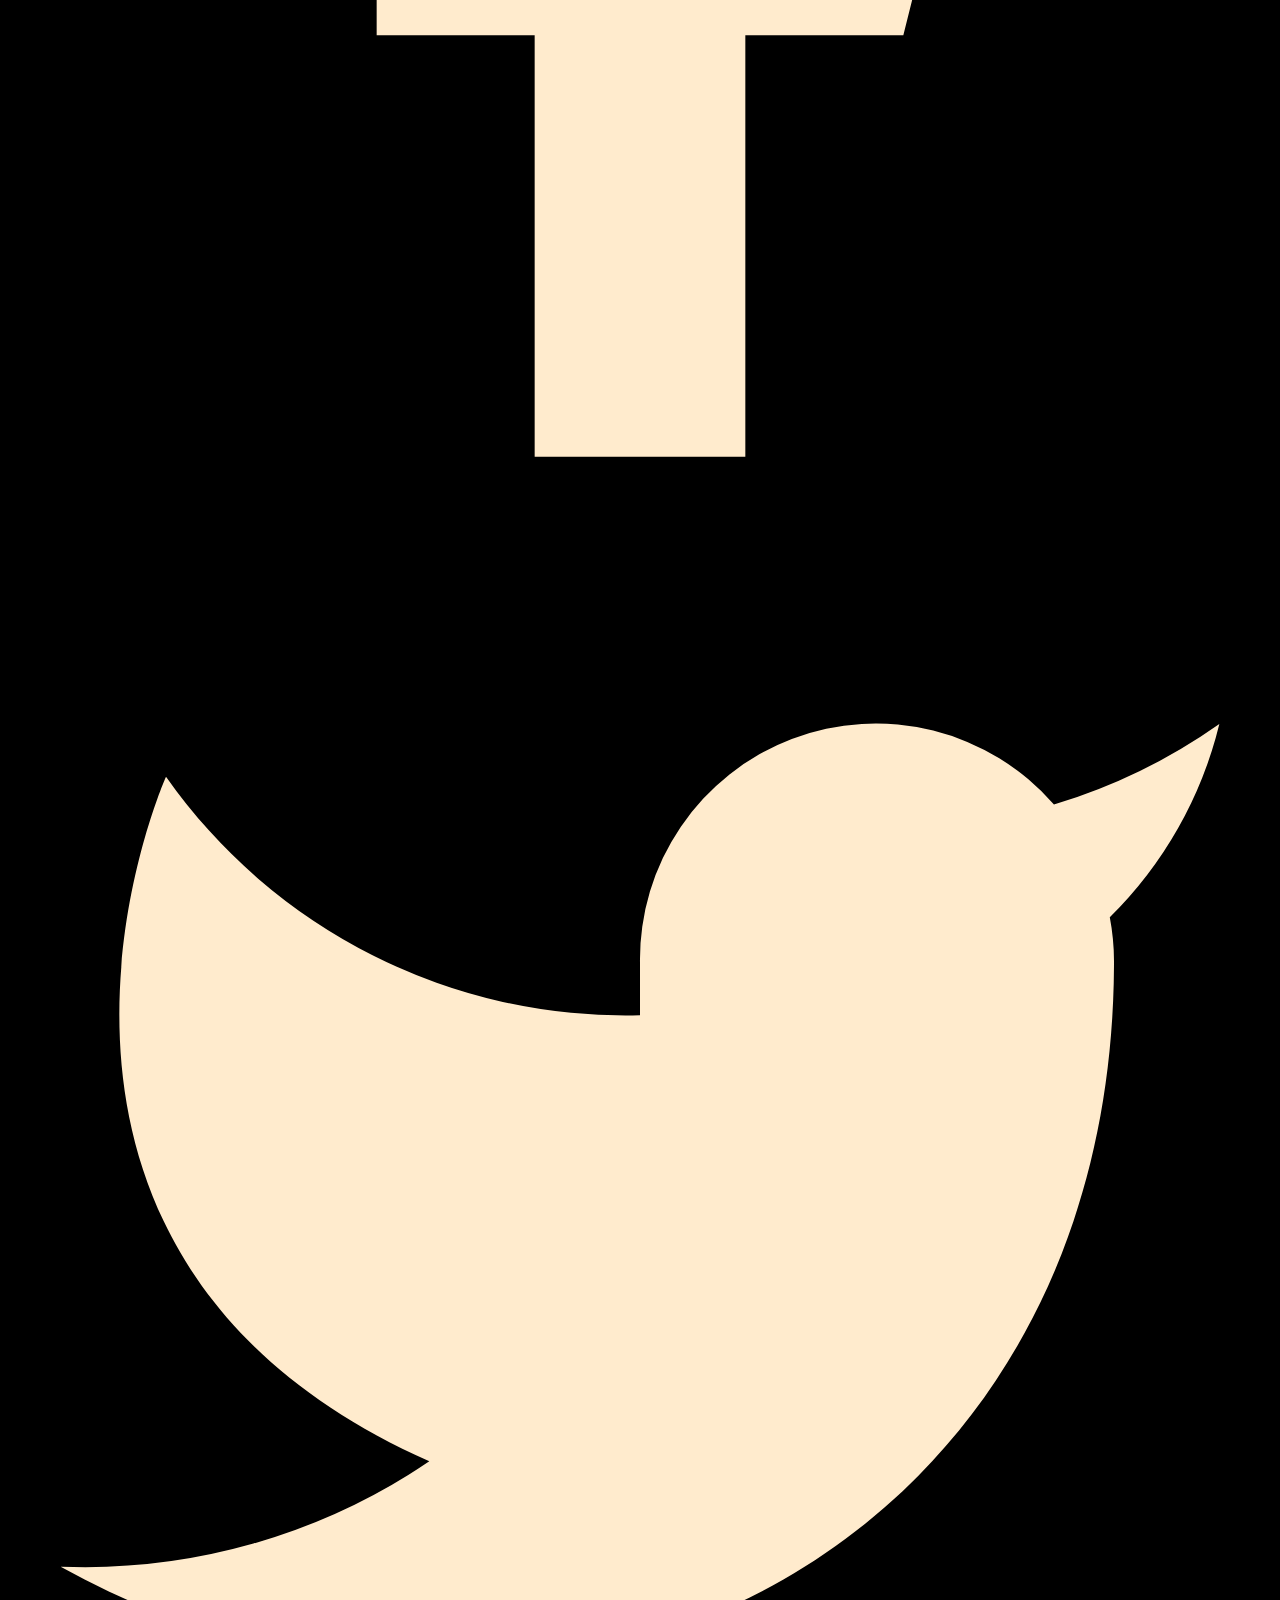
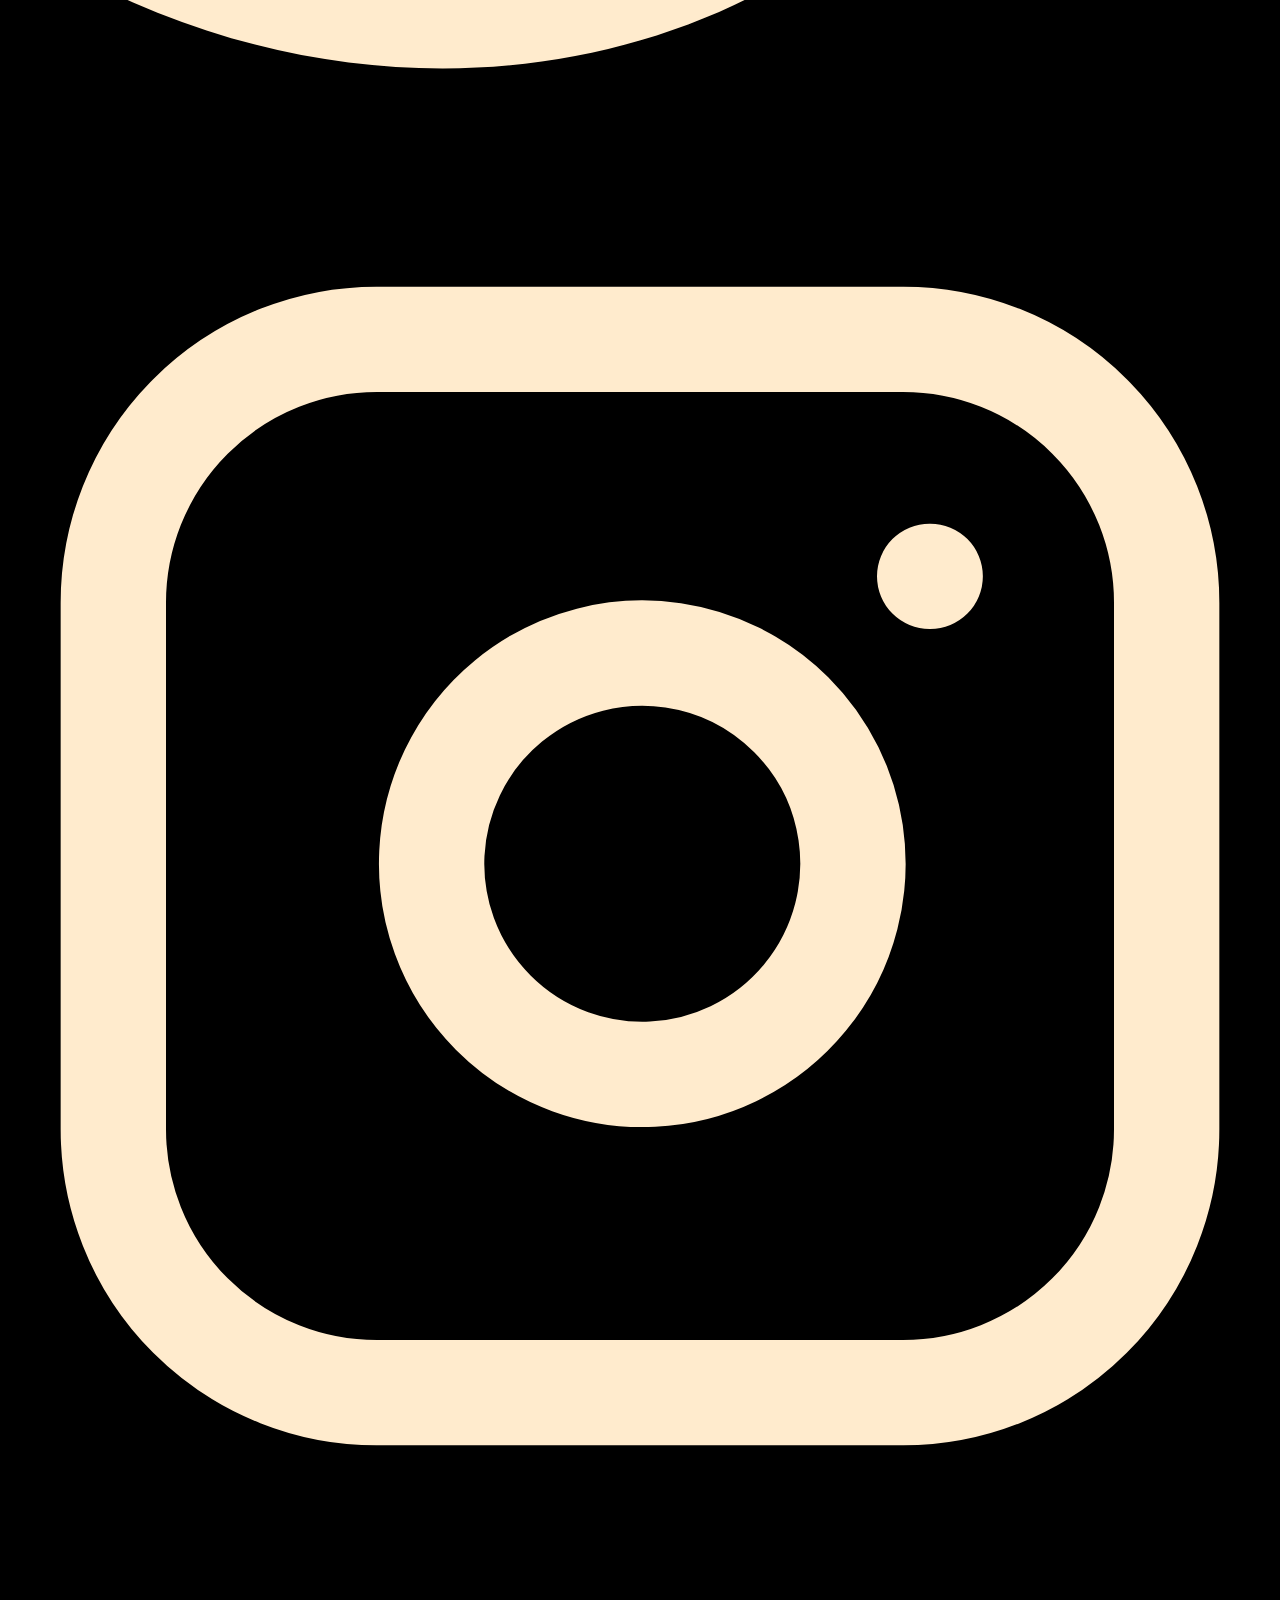
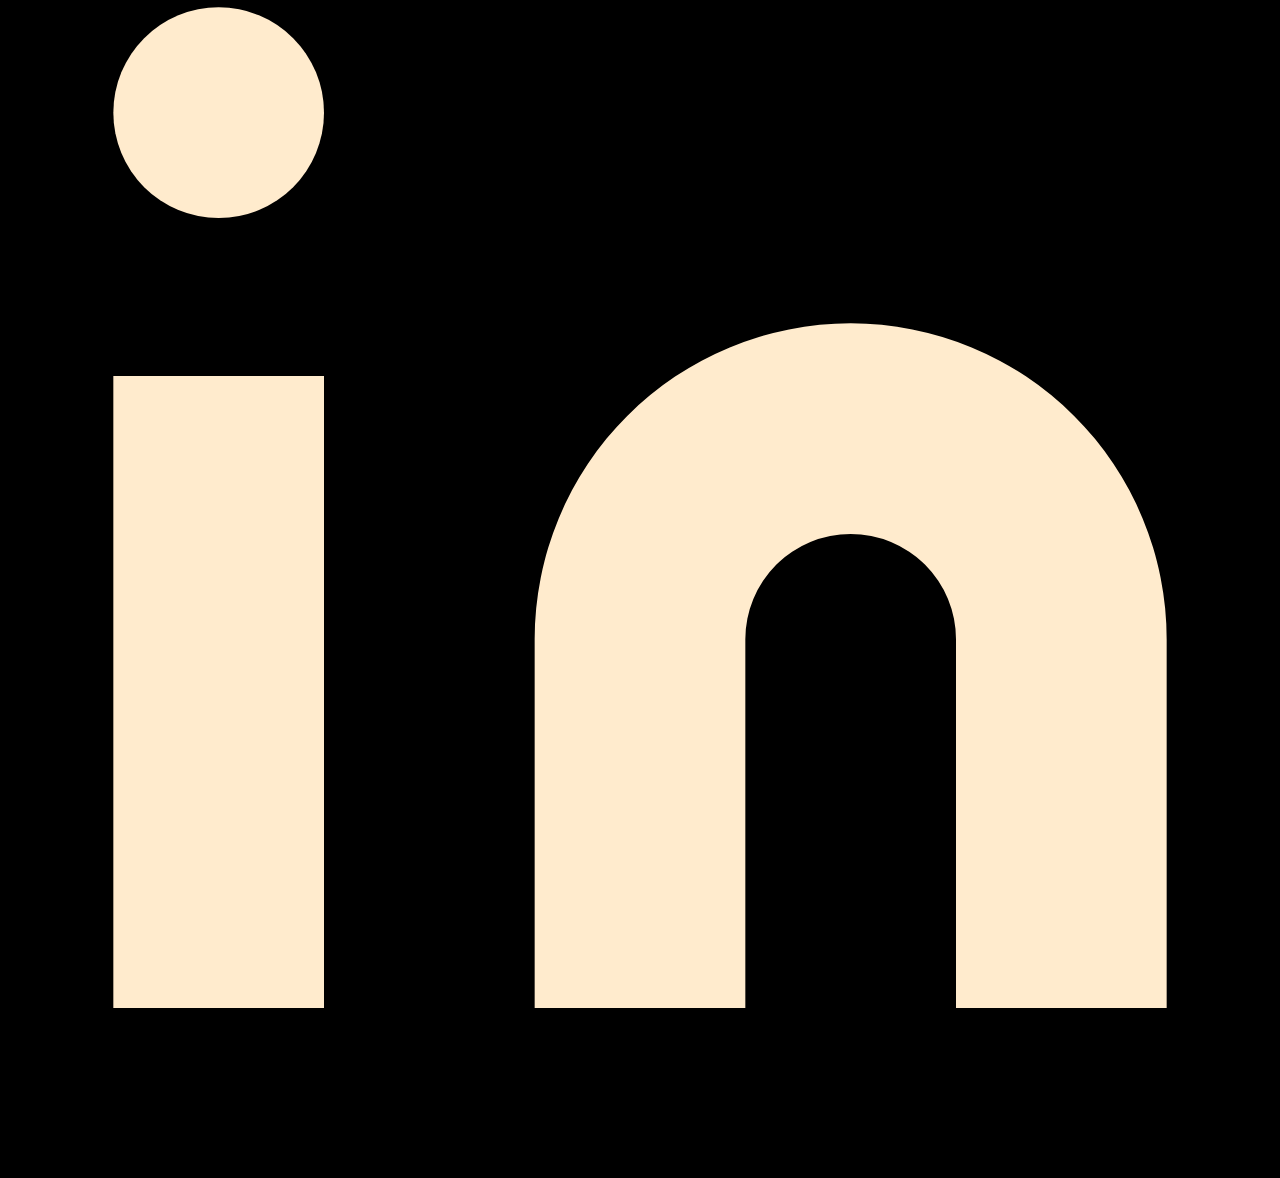
==== commit 35354632: "Add files via upload" ====
--- a/index.html
+++ b/index.html
@@ -1,478 +1,327 @@
 <!DOCTYPE html>
 <html lang="en">
 <head>
-   <meta name="google-site-verification" content="nJmgGm9eWUM2KjRJbQYmSRWm_ndJs6l72ifwDKRAsvU" />
     <meta charset="UTF-8">
-    <meta name="viewport" content="width=device-width, initial-scale=1.0">
-    <title>WEBSITE COMPANY IN BALAGHAT-9168748505, Low cost website design in Balaghat, website designing company in Balaghat, business web developers in Balaghat, list of website company in Balaghat , software company in Balaghat , software development in Balaghat , business website development in Balaghat, web design services in Balaghat, business website design in Balaghat, commercial website designers in Balaghat,  website charges in Balaghat, website making rates in Balaghat, website design cost in Balaghat, website design and development company in Balaghat,  local website company in Balaghat,  web development company in Balaghat, site design  in Balaghat, e-commerce website in Balaghat, freelance web designer in Balaghat, business web page design firm in Balaghat, homepage website design in Balaghat, hosting company for website in Balaghat, internet design companies in Balaghat, webpage creator in Balaghat , it company web design in Balaghat, new web design company in Balaghat, responsive web design in Balaghat,  ngo website development in Balaghat, small web design company in Balaghat, stunning website design in Balaghat, web agency in Balaghat, web design consulting in Balaghat, web design firms in Balaghat, web page design in Balaghat, website design services in Balaghat, website design sites in Balaghat, website maintenance in Balaghat, website search engine optimization in Balaghat, website seo in Balaghat, local seo service in Balaghat, search engine marketing in Balaghat, google marketing company in Balaghat,  google marketing agency in Balaghat , facebook marketing company in Balaghat, online promotion in Balaghat, youtube marketing in Balaghat, social media marketing in Balaghat , social media web developer in Balaghat, seo agency in Balaghat, sms marketing in Balaghat, whatsapp marketing in Balaghat, bulk sms service in Balaghat, sms gateway in Balaghat,  how to bring website on top in Balaghat, best website company in Balaghat,  small web design for business in Balaghat, web creation company in Balaghat, web solutions in Balaghat, sandhya turkar in Balaghat 9168748505</title> 
+    <meta http-equiv="X-UA-Compatible" content="IE=edge">
+    <meta name="viewport" content="width=d, initial-scale=1.0">
+    <title>Lurtechs</title>
+     <title>WEBSITE COMPANY IN BALAGHAT-9168748505, Low cost website design in Balaghat, website designing company in Balaghat, business web developers in Balaghat, list of website company in Balaghat , software company in Balaghat , software development in Balaghat , business website development in Balaghat, web design services in Balaghat, business website design in Balaghat, commercial website designers in Balaghat,  website charges in Balaghat, website making rates in Balaghat, website design cost in Balaghat, website design and development company in Balaghat,  local website company in Balaghat,  web development company in Balaghat, site design  in Balaghat, e-commerce website in Balaghat, freelance web designer in Balaghat, business web page design firm in Balaghat, homepage website design in Balaghat, hosting company for website in Balaghat, internet design companies in Balaghat, webpage creator in Balaghat , it company web design in Balaghat, new web design company in Balaghat, responsive web design in Balaghat,  ngo website development in Balaghat, small web design company in Balaghat, stunning website design in Balaghat, web agency in Balaghat, web design consulting in Balaghat, web design firms in Balaghat, web page design in Balaghat, website design services in Balaghat, website design sites in Balaghat, website maintenance in Balaghat, website search engine optimization in Balaghat, website seo in Balaghat, local seo service in Balaghat, search engine marketing in Balaghat, google marketing company in Balaghat,  google marketing agency in Balaghat , facebook marketing company in Balaghat, online promotion in Balaghat, youtube marketing in Balaghat, social media marketing in Balaghat , social media web developer in Balaghat, seo agency in Balaghat, sms marketing in Balaghat, whatsapp marketing in Balaghat, bulk sms service in Balaghat, sms gateway in Balaghat,  how to bring website on top in Balaghat, best website company in Balaghat,  small web design for business in Balaghat, web creation company in Balaghat, web solutions in Balaghat, sandhya turkar in Balaghat 9168748505</title> 
     <meta name="keywords" content="Restaurant in Balaghat,restaurants in Balaghat,WEBSITE COMPANY IN BALAGHAT-9168748505,Lurtechs,lurtechs solution,software company ,lurtechs software company, Low cost website design in Balaghat, website designing company in Balaghat, business web developers in Balaghat, list of website company in Balaghat , software company in Balaghat , software development in Balaghat , business website development in Balaghat, web design services in Balaghat, business website design in Balaghat, commercial website designers in Balaghat,  website charges in Balaghat, website making rates in Balaghat, website design cost in Balaghat, website design and development company in Balaghat,  local website company in Balaghat,  web development company in Balaghat, site design  in Balaghat, e-commerce website in Balaghat, freelance web designer in Balaghat, business web page design firm in Balaghat, homepage website design in Balaghat, hosting company for website in Balaghat, internet design companies in Balaghat, webpage creator in Balaghat , it company web design in Balaghat, new web design company in Balaghat, responsive web design in Balaghat,  ngo website development in Balaghat, small web design company in Balaghat, stunning website design in Balaghat, web agency in Balaghat, web design consulting in Balaghat, web design firms in Balaghat, web page design in Balaghat, website design services in Balaghat, website design sites in Balaghat, website maintenance in Balaghat, website search engine optimization in Balaghat, website seo in Balaghat, local seo service in Balaghat, search engine marketing in Balaghat, google marketing company in Balaghat,  google marketing agency in Balaghat , facebook marketing company in Balaghat, online promotion in Balaghat, youtube marketing in Balaghat, social media marketing in Balaghat , social media web developer in Balaghat, seo agency in Balaghat, sms marketing in Balaghat, whatsapp marketing in Balaghat, bulk sms service in Balaghat, sms gateway in Balaghat,  how to bring website on top in Balaghat, best website company in Balaghat,  small web design for business in Balaghat, web creation company in Balaghat, web solutions in Balaghat, Devendra Turkar in Balaghat 7049334220"/>
     <meta name="description" content="WEBSITE COMPANY IN BALAGHAT-9168748505, Low cost website design in Balaghat, website designing company in Balaghat, business web developers in Balaghat, list of website company in Balaghat , software company in Balaghat , software development in Balaghat , business website development in Balaghat, web design services in Balaghat, business website design in Balaghat, commercial website designers in Balaghat,  website charges in Balaghat, website making rates in Balaghat, website design cost in Balaghat, website design and development company in Balaghat,  local website company in Balaghat,  web development company in Balaghat, site design  in Balaghat, e-commerce website in Balaghat, freelance web designer in Balaghat, business web page design firm in Balaghat, homepage website design in Balaghat, hosting company for website in Balaghat, internet design companies in Balaghat, webpage creator in Balaghat , it company web design in Balaghat, new web design company in Balaghat, responsive web design in Balaghat,  ngo website development in Balaghat, small web design company in Balaghat, stunning website design in Balaghat, web agency in Balaghat, web design consulting in Balaghat, web design firms in Balaghat, web page design in Balaghat, website design services in Balaghat, website design sites in Balaghat, website maintenance in Balaghat, website search engine optimization in Balaghat, website seo in Balaghat, local seo service in Balaghat, search engine marketing in Balaghat, google marketing company in Balaghat,  google marketing agency in Balaghat , facebook marketing company in Balaghat, online promotion in Balaghat, youtube marketing in Balaghat, social media marketing in Balaghat , social media web developer in Balaghat, seo agency in Balaghat, sms marketing in Balaghat, whatsapp marketing in Balaghat, bulk sms service in Balaghat, sms gateway in Balaghat,  how to bring website on top in Balaghat, best website company in Balaghat,  small web design for business in Balaghat, web creation company in Balaghat, web solutions in Balaghat, Sandhya Turkar in Balaghat 9168748505" />
-    <meta name="author" content="WEBSITE COMPANY IN BALAGHAT-9168748505" />
-    <title>lurtechs</title>
-    <link rel="stylesheet" href="css/bootstrap.min.css">
-    <link rel="stylesheet" href="css/mdb.css">
-    <link rel="stylesheet" href="css/style.css">
-    <link rel="stylesheet" href="js/lur.js">
-    
-
-
-    <style>
-      .md-pills .nav-link.active {
-        color: #fff;
-        background-color: #616161;
-      }
-      button.close {
-        position: absolute;
-        right: 0;
-        z-index: 2;
-        padding-right: 1rem;
-        padding-top: .6rem;
-      }
-    </style>
+    <meta name="author" content="WEBSITE COMPANY IN BALAGHAT-9168748505 7722803581" />
+    <link href="https://unpkg.com/tailwindcss@^2/dist/tailwind.min.css" rel="stylesheet">
+    <link rel="stylesheet" href="style.css">
+    <script src="https://ajax.aspnetcdn.com/ajax/jQuery/jquery-3.4.1.min.js"></script>
+    <link rel="stylesheet" href="https://cdnjs.cloudflare.com/ajax/libs/font-awesome/4.7.0/css/font-awesome.min.css">
+  <script>
+    var cont=0;
+function loopSlider(){
+  var xx= setInterval(function(){
+        switch(cont)
+        {
+        case 0:{
+            $("#slider-1").fadeOut(400);
+            $("#slider-2").delay(400).fadeIn(400);
+            $("#sButton1").removeClass("bg-purple-800");
+            $("#sButton2").addClass("bg-purple-800");
+        cont=1;
+        
+        break;
+        }
+        case 1:
+        {
+        
+            $("#slider-2").fadeOut(400);
+            $("#slider-1").delay(400).fadeIn(400);
+            $("#sButton2").removeClass("bg-purple-800");
+            $("#sButton1").addClass("bg-purple-800");
+           
+        cont=0;
+        
+        break;
+        }
+        
+        
+        }},8000);
+
+}
+
+function reinitLoop(time){
+clearInterval(xx);
+setTimeout(loopSlider(),time);
+}
+
+
+
+function sliderButton1(){
+
+    $("#slider-2").fadeOut(400);
+    $("#slider-1").delay(400).fadeIn(400);
+    $("#sButton2").removeClass("bg-purple-800");
+    $("#sButton1").addClass("bg-purple-800");
+    reinitLoop(4000);
+    cont=0
+    
+    }
+    
+    function sliderButton2(){
+    $("#slider-1").fadeOut(400);
+    $("#slider-2").delay(400).fadeIn(400);
+    $("#sButton1").removeClass("bg-purple-800");
+    $("#sButton2").addClass("bg-purple-800");
+    reinitLoop(4000);
+    cont=1
+    
+    }
+
+    $(window).ready(function(){
+        $("#slider-2").hide();
+        $("#sButton1").addClass("bg-purple-800");
+        
+
+        loopSlider();
+     
+        
+    
+    
+    
+    
+    });
+
+  
+  </script>
 </head>
 <body>
+    <header class="text-white-600 body-font">
+        <div class="container mx-auto flex flex-wrap p-5 flex-col md:flex-row items-center">
+          <nav class="flex lg:w-2/5 flex-wrap items-center text-base md:ml-auto">
+            <a href="index.html" class="mr-5 hover:text-white-900">Home</a>
+            <a href="about.html" class="mr-5 hover:text-white-900">About Us</a>
+            <a href="contact.html" class="mr-5 hover:text-white-900">Contact Us</a>
+            
+          </nav>
+          <a class="flex order-first lg:order-none lg:w-1/5 title-font font-medium items-center text-gray-900 lg:items-center lg:justify-center mb-4 md:mb-0">
+            <svg xmlns="http://www.w3.org/2000/svg" fill="none" stroke="currentColor" stroke-linecap="round" stroke-linejoin="round" stroke-width="2" class="w-10 h-10 text-white p-2 bg-red-500 rounded-full" viewBox="0 0 24 24">
+              <path d="M12 2L2 7l10 5 10-5-10-5zM2 17l10 5 10-5M2 12l10 5 10-5"></path>
+            </svg>
+            <span class="ml-3 text-xl lur">Lurtechs</span>
+          </a>
+          <div class="lg:w-2/5 inline-flex lg:justify-end ml-5 lg:ml-0">
+            <button class="inline-flex items-center bg-black-100 border-0 py-1 px-3 focus:outline-none hover:bg-gray-200 rounded text-base mt-4 md:mt-0">Register Now
+              <svg fill="none" stroke="currentColor" stroke-linecap="round" stroke-linejoin="round" stroke-width="2" class="w-4 h-4 ml-1" viewBox="0 0 24 24">
+                <path d="M5 12h14M12 5l7 7-7 7"></path>
+              </svg>
+            </button>
+          </div>
+        </div>
+      </header>
+
+
+<!-- Carousel -->
+
+
+      <div class="sliderAx h-auto">
+        <div id="slider-1" class=" mx-auto">
+          <div class="bg-cover bg-center  h-auto text-white py-24 px-10 object-fill" style="background-image: url(https://images.unsplash.com/photo-1515378960530-7c0da6231fb1?crop=entropy&cs=tinysrgb&fit=crop&fm=jpg&h=400&ixid=MnwxfDB8MXxyYW5kb218MHx8Y29tcHV0ZXJ8fHx8fHwxNjI3NDAxNTI3&ixlib=rb-1.2.1&q=80&utm_campaign=api-credit&utm_medium=referral&utm_source=unsplash_source&w=1300)">
+         <div class="md:w-1/2">
+          <p class="font-bold text-sm uppercase">Services</p>
+          <p class="text-3xl py-1 font-bold">Website Development</p>
+          <p class="text-2xl mb-10 py-2 leading-none">Grow Your Business with Lurtechs</p>
+          <a href="tel:7722803581" class="bg-purple-800 py-4 px-8 text-white font-bold uppercase text-xs rounded hover:bg-gray-200 hover:text-gray-800">Contact us</a>
+          </div>  
+      </div> <!-- container -->
+        <br>
+        </div>
   
-  <!-- navbar -->
-  <nav class="navbar navbar-expand-lg navbar-dark  fixed-top clr ">
-    <div class="container">
-    <a class="navbar-brand" href="#">
-        <img src="img/download.jpg" width="30" height="25" class="d-inline-block align-top" alt="">
-        urtechs
-      </a>
-    <button class="navbar-toggler" type="button" data-toggle="collapse" data-target="#navbarSupportedContent" aria-controls="navbarSupportedContent" aria-expanded="false" aria-label="Toggle navigation">
-      <span class="navbar-toggler-icon"></span>
-    </button>
+        <div id="slider-2" class=" mx-auto">
+          <div class="bg-cover bg-top  h-auto text-yellow py-24 px-10 object-fill" style="background-image: url(https://images.unsplash.com/1/work-station-straight-on-view.jpg?crop=entropy&cs=tinysrgb&fit=crop&fm=jpg&h=400&ixid=MnwxfDB8MXxyYW5kb218MHx8Y29tcHV0ZXJ8fHx8fHwxNjI3NDAxNDE1&ixlib=rb-1.2.1&q=80&utm_campaign=api-credit&utm_medium=referral&utm_source=unsplash_source&w=1300)">
+         
+    
+    <p class="font-bold text-sm uppercase">Services</p>
+    <p class="text-3xl py-1 font-bold">Website Development</p>
+    <p class="text-2xl mb-10 py-2 leading-none">Grow Your Business with Lurtechs</p>
+    <a href="tel:7722803581" class="bg-purple-800 py-4 px-8 text-white font-bold uppercase text-xs rounded hover:bg-gray-200 hover:text-gray-800">Contact us</a>
+           
+      </div> <!-- container -->
+        <br>
+        </div>
+      </div>
+   <div  class="flex justify-between w-12 mx-auto pb-2">
+          <button id="sButton1" onclick="sliderButton1()" class="bg-purple-400 rounded-full w-4 pb-2 " ></button>
+      <button id="sButton2" onclick="sliderButton2() " class="bg-purple-400 rounded-full w-4 p-2"></button>
+    </div>
   
-    <div class="collapse navbar-collapse" id="navbarSupportedContent">
-      <ul class="navbar-nav ml-auto">
-        <li class="nav-item active">
-          <a class="nav-link ho" href="/index.html">Home <span class="sr-only">(current)</span></a>
-        </li>
-        <li class="nav-item">
-          <a class="nav-link ho" href="/file/about.html">About Us</a>
-        </li>
-        
-        <li class="nav-item">
-          <a class="nav-link " href="/file/in.html">Contact Us</a>
-        </li>
-      </ul>
-     
+
+
+<!-- Carousel end -->
+
+
+
+
+
+
+
+
+
+
+
+      <section class="text-white-600 body-font">
+        <div class="container mx-auto flex px-5 py-24 md:flex-row flex-col items-center">
+          <div class="lg:max-w-lg lg:w-full md:w-1/2 w-5/6 mb-10 md:mb-0">
+            <img class="object-cover object-center rounded" alt="hero" src="https://source.unsplash.com/720x600/?computer">
+          </div>
+          <div class="lg:flex-grow md:w-1/2 lg:pl-24 md:pl-16 flex flex-col md:items-start md:text-left items-center text-center">
+            <h1 class="title-font sm:text-4xl text-3xl mb-4 font-medium text-white-900">Lurtechs Software Development
+              <br class="hidden lg:inline-block">Company
+            </h1>
+            <p class="mb-8 leading-relaxed">Lurtechs is a Software Development company helping organizations achieve their digital goals. We align business objectives to digital initiatives by providing IT Solutions. We design, host, optimize and deploy websites. We develop and deploy easy-to-use.
+            </p>
+            
+          </div>
+        </div>
+      </section>
+
+
+
+
+
+      <section class="text-white-600 body-font">
+        
+        <div class="container px-5 py-24 mx-auto flex flex-col">
+          <h1 class="title-font sm:text-4xl text-3xl mb-4 font-medium text-white-800 text-center">OUR CLIENT </h1>
+          <div class="lg:w-4/6 mx-auto">
+            <div class="rounded-lg h-64 overflow-hidden">
+              <img alt="content" class="object-cover object-center h-full w-full" src="/img/nutre.jpeg">
+            </div>
+            <div class="flex flex-col sm:flex-row mt-10">
+              <div class="sm:w-1/3 text-center sm:pr-8 sm:py-8">
+                <div class="w-20 h-20 rounded-full inline-flex items-center justify-center bg-gray-200 text-gray-400">
+                  <svg fill="none" stroke="currentColor" stroke-linecap="round" stroke-linejoin="round" stroke-width="2" class="w-10 h-10" viewBox="0 0 24 24">
+                    <path d="M20 21v-2a4 4 0 00-4-4H8a4 4 0 00-4 4v2"></path>
+                    <circle cx="12" cy="7" r="4"></circle>
+                  </svg>
+                </div>
+                <div class="flex flex-col items-center text-center justify-center">
+                  <h2 class="font-medium title-font mt-4 text-white-900 text-lg">Nutripure</h2>
+                  <div class="w-12 h-1 bg-red-500 rounded mt-2 mb-4"></div>
+                  
+                 <a href="https://nutripure.co.in/">https://nutripure.co.in/</a>
+                </div>
+              </div>
+              <div class="sm:w-2/3 sm:pl-8 sm:py-8 sm:border-l border-gray-200 sm:border-t-0 border-t mt-4 pt-4 sm:mt-0 text-center sm:text-left">
+                <p class="leading-relaxed text-lg mb-4">Nutripure sells dietary supplements, vitamins, protein powders and health foods to customers. They fulfill fitness needs, health needs, or dietary needs and give full guidence about Muscle Gain,Weight Gain and Weight Loss.</p>
+                
+              </div>
+            </div>
+          </div>
+        </div>
+      </section>
+
+
+
+
+
+
+
+<section>
+  <div class="container">
+      <a class="lgscreenphone phonelink" href="tel:7722803581"><img class="phoneicon" src="https://freeiconshop.com/wp-content/uploads/edd/phone-ring-flat.png"></a>
+      <br>
+      <div id="myButton"></div>
+
+      <a class="lgscreenphone phonelink2" href="https://wa.me//917722803581"><img class="phoneicon" src="https://freeiconshop.com/wp-content/uploads/edd/chat-outline-filled.png"></a>
     </div>
-  </nav>
-  
-  
-  
-  
-<!-- carousel -->
-  <div id="carouselExampleIndicators" class="carousel slide" data-ride="carousel">
-    <ol class="carousel-indicators">
-      <li data-target="#carouselExampleIndicators" data-slide-to="0" class="active"></li>
-      <li data-target="#carouselExampleIndicators" data-slide-to="1"></li>
-      <li data-target="#carouselExampleIndicators" data-slide-to="2"></li>
-    </ol>
-    <div class="carousel-inner">
-      <div class="carousel-item active">
-        <img class="d-block w-100" src="img/lal.jpg" alt="First slide" >
-        <div class="carousel-caption">
-          
-          
-        </div>
-      </div>
-      <div class="carousel-item">
-        <img class="d-block w-100" src="img/care.png" alt="Second slide">
-      </div>
-      <div class="carousel-item">
-        <img class="d-block w-100" src="img/la.jpg" alt="Third slide">
-      </div>
-    </div>
-    <a class="carousel-control-prev" href="#carouselExampleIndicators" role="button" data-slide="prev">
-      <span class="carousel-control-prev-icon" aria-hidden="true"></span>
-      <span class="sr-only">Previous</span>
-    </a>
-    <a class="carousel-control-next" href="#carouselExampleIndicators" role="button" data-slide="next">
-      <span class="carousel-control-next-icon" aria-hidden="true"></span>
-      <span class="sr-only">Next</span>
-    </a>
-  </div>
-  
-  
-  
-  
-  
-  
-  
-  
-  
-  
-  
-
-  
-  
-  
-  
-  
-  
-  
-  <div class="container my-5">
-    
-
-  <!-- Section -->
-  <section class="sm">
-    <h2 class="font-weight-bold you">ALL TEMPLATES</h2>
-    
-
-    <!--Tab panels-->
-    <div class="tab-content mb-5">
-
-      <!--Panel 1-->
-      <div class="tab-pane fade show in active" id="panel31" role="tabpanel">
-
-        <!-- Grid row -->
-        <div class="row">
-
-          <!-- Grid column -->
-          <div class="col-md-12 col-lg-4">
-
-            <!-- Card -->
-            <a class="card hoverable mb-4" data-toggle="modal" data-target="#basicExampleModal">
-
-              <!-- Card image -->
-              <img class="card-img-top" src="img/hotel.png" alt="Card image cap">
-
-              <!-- Card content -->
-              <div class="card-body">
-
-                <h5 class="my-3">Hotel</h5>
+    </section>
+
+
+
+
+
+
+
+
+      <footer class="text-white-600 body-font">
+        <div class="container px-5 py-24 mx-auto flex md:items-center lg:items-start md:flex-row md:flex-nowrap flex-wrap flex-col">
+          <div class="w-96 flex-shrink-0 md:mx-0 mx-auto text-center md:text-left">
+            <a class="flex title-font font-medium items-center md:justify-start justify-center text-white-900">
+              <svg xmlns="http://www.w3.org/2000/svg" fill="none" stroke="currentColor" stroke-linecap="round" stroke-linejoin="round" stroke-width="2" class="w-10 h-10 text-white p-2 bg-red-500 rounded-full" viewBox="0 0 24 24">
+                <path d="M12 2L2 7l10 5 10-5-10-5zM2 17l10 5 10-5M2 12l10 5 10-5"></path>
+              </svg>
+              <span class="ml-3 text-xl">Lurtechs</span>
+            </a>
+            <p class="mt-2 text-sm text-gray-500">Grow Your Business with Lurtechs</p>
+            <p class="py-1">Founder: Miss. Sandhya</p>
+            <p>CEO: Mister. Devendra</p>
+          </div>
+          <div class="flex-grow flex flex-wrap md:pl-20 -mb-10 md:mt-0 mt-10 md:text-left text-center">
+            <div class="lg:w-1/2 md:w-1/3 w-full px-4">
+              <h2 class="title-font font-medium text-white-900 tracking-widest text-sm mb-3"> WEBSITE DEVELOPMENT COMPANY</h2>
+              <nav class="list-none mb-10">
+                <li>
+                  <a class="text-white-600 hover:text-gray-800">Home</a>
+                </li>
+                <li>
+                  <a class="text-white-600 hover:text-gray-800">About Us</a>
+                </li>
+                <li>
+                  <a class="text-white-600 hover:text-gray-800">Our Project</a>
+                </li>
                 
-
-              </div>
-
-            </a>
-            <!-- Card -->
-
-            <!-- Card -->
-            <a class="card hoverable mb-4" data-toggle="modal" data-target="#basicExampleModal">
-
-              <!-- Card image -->
-              <img class="card-img-top" src="img/furni.png" alt="Card image cap">
-
-              <!-- Card content -->
-              <div class="card-body">
-
-                <h5 class="my-3">Furniture Shop</h5>
-               
-
-              </div>
-
-            </a>
-            <!-- Card -->
-
-          </div>
-          <!-- Grid column -->
-
-          <!-- Grid column -->
-          <div class="col-md-6 col-lg-4">
-
-            <!-- Card -->
-            <a class="card hoverable mb-4" data-toggle="modal" data-target="#basicExampleModal">
-
-              <!-- Card image -->
-              <img class="card-img-top" src="img/tiles.png" alt="Card image cap">
-
-              <!-- Card content -->
-              <div class="card-body">
-
-                <h5 class="my-3">Tiles Shop</h5>
-               
-
-              </div>
-
-            </a>
-            <!-- Card -->
-
-            <!-- Card -->
-            <a class="card hoverable mb-4" data-toggle="modal" data-target="#basicExampleModal">
-
-              <!-- Card image -->
-              <img class="card-img-top" src="img/rest.png" alt="Card image cap">
-
-              <!-- Card content -->
-              <div class="card-body">
-
-                <h5 class="my-3">Restaurant</h5>
-               
-
-              </div>
-
-            </a>
-            <!-- Card -->
-
-          </div>
-          <!-- Grid column -->
-
-          <!-- Grid column -->
-          <div class="col-md-6 col-lg-4">
-
-            <!-- Card -->
-            <a class="card hoverable mb-4" data-toggle="modal" data-target="#basicExampleModal">
-
-              <!-- Card image -->
-              <img class="card-img-top" src="img/mobile.png" alt="Card image cap">
-
-              <!-- Card content -->
-              <div class="card-body">
-
-                <h5 class="my-3">Mobile Shop</h5>
-                
-
-              </div>
-
-            </a>
-            <!-- Card -->
-
-            <!-- Card -->
-            <a class="card hoverable mb-4" data-toggle="modal" data-target="#basicExampleModal">
-
-              <!-- Card image -->
-              <img class="card-img-top" src="img/bakery.png" alt="Card image cap">
-
-              <!-- Card content -->
-              <div class="card-body">
-
-                <h5 class="my-3">Bakery Shop</h5>
-                
-
-              </div>
-
-            </a>
-            <!-- Card -->
-
-          </div>
-          <!-- Grid column -->
-
-        </div>
-        <!-- Grid row -->
-
-      </div>
-      <!--Panel 1-->
-
-     
-
-    </div>
-    <!--Tab panels-->
-
-  </section>
-  <!-- Section -->
-
-</div>
-
-
-
-
-
-
-
-
-
-
-
-
-
-<!-- whATsup -->
- <!-- whatsup -->
- <div class="taxt">
-  <div class="aa">
-   <a tccltracking="click" typography="ButtonAlpha" rel="noopener" data-ux="Button" href="https://wa.me/919168748505"
-     target="_blank" data-aid="CONTACT_INFO_WHATS_APP_REND" data-route="whatsApp" 
-     data-tccl="ux2.contact.whatsapp.click,click"
-     class="x-el x-el-a c1-9g c1-2j c1-9h c1-6s c1-x c1-y c1-9i c1-9j c1-9k c1-2h c1-1x c1-20 c1-1z c1-1y c1-z c1-9l c1-65 c1-1e c1-22 c1-23 c1-24 c1-25 c1-c c1-9m c1-9n c1-9o c1-9p c1-9q c1-b c1-26 c1-3w c1-5s c1-9r c1-9s c1-9t c1-9u c1-9v c1-9w c1-9x c1-9y c1-d c1-9z c1-a0 c1-a1 c1-a2 c1-a3 c1-a4 c1-e c1-a5 c1-a6 c1-f c1-g x-d-ux x-d-aid x-d-route x-d-tccl"><svg
-       viewBox="0 0 24 24" fill="currentColor" width="32px" height="32px" data-ux="Icon"
-       class="x-el x-el-svg c1-1 c1-2 c1-2b c1-2c c1-47 c1-a7 c1-b c1-c c1-d c1-e c1-f c1-g x-d-ux"><svg
-         viewBox="0 0 496 497">
-         <defs>
-           <linearGradient id="a" x1="247.32" x2="247.32" y1="446.09" y2="39.9" gradientUnits="userSpaceOnUse">
-             <stop offset="0" stop-color="#20b038"></stop>
-             <stop offset="1" stop-color="#60d66a"></stop>
-           </linearGradient>
-           <linearGradient id="b" x1="247.32" x2="247.32" y1="453.37" y2="32.61" gradientUnits="userSpaceOnUse">
-             <stop offset="0" stop-color="#f9f9f9"></stop>
-             <stop offset="1" stop-color="#fff"></stop>
-           </linearGradient>
-         </defs>
-         <path
-           d="M37.88 453.37l29.59-108A208 208 0 0 1 39.63 241.1c0-115 93.6-208.49 208.56-208.49a208.57 208.57 0 0 1 208.57 208.66c-.05 115-93.62 208.49-208.57 208.49h-.08a208.41 208.41 0 0 1-99.67-25.38zm115.68-66.73l6.34 3.75a173.18 173.18 0 0 0 88.23 24.16h.06c95.55 0 173.31-77.75 173.35-173.3A173.34 173.34 0 0 0 248.26 67.83c-95.62 0-173.38 77.73-173.42 173.28a172.94 172.94 0 0 0 26.5 92.23l4.13 6.55L88 403.84z">
-         </path>
-         <path fill="url(#a)"
-           d="M45.13 446.09l28.57-104.3a200.82 200.82 0 0 1-26.88-100.62c0-111 90.36-201.27 201.34-201.27A201.35 201.35 0 0 1 449.5 241.32c0 111-90.37 201.28-201.33 201.28h-.09a201.31 201.31 0 0 1-96.21-24.49z">
-         </path>
-         <path fill="url(#b)"
-           d="M37.88 453.37l29.59-108A208 208 0 0 1 39.63 241.1c0-115 93.6-208.49 208.56-208.49a208.57 208.57 0 0 1 208.57 208.66c-.05 115-93.62 208.49-208.57 208.49h-.08a208.41 208.41 0 0 1-99.67-25.38zm115.68-66.73l6.34 3.75a173.18 173.18 0 0 0 88.23 24.16h.06c95.55 0 173.31-77.75 173.35-173.3A173.34 173.34 0 0 0 248.26 67.83c-95.62 0-173.38 77.73-173.42 173.28a172.94 172.94 0 0 0 26.5 92.23l4.13 6.55L88 403.84z">
-         </path>
-         <path fill="#fff"
-           d="M196.07 153.94c-3.91-8.68-8-8.85-11.73-9-3-.14-6.51-.13-10-.13a19.15 19.15 0 0 0-13.89 6.52c-4.78 5.22-18.24 17.82-18.24 43.46s18.67 50.42 21.28 53.9 36.05 57.77 89 78.66c44 17.36 53 13.91 62.53 13s30.83-12.61 35.18-24.78 4.34-22.59 3-24.77-4.78-3.48-10-6.08-30.83-15.22-35.61-16.95-8.25-2.61-11.73 2.61-13.45 16.94-16.5 20.42-6.08 3.92-11.29 1.31-22-8.11-41.9-25.86c-15.5-13.82-26-30.87-29-36.09s-.32-8 2.29-10.63c2.34-2.34 5.21-6.09 7.82-9.13s3.47-5.21 5.21-8.69.87-6.52-.44-9.13-11.35-28.34-15.98-38.64z">
-         </path>
-       </svg></svg><span 
-       style="text-transform:none;letter-spacing:normal;font-weight:700;font-family:Helvetica Neue, Helvetica, Arial, sans-serif;max-width:88%;color: rgb(252, 249, 249);">
-       WhatsApp Us</span></a>
-     </div>
-   </div>
-
-
-
-
-
-<section>
-<div class="embed-responsive embed-responsive-16by9">
-<iframe width="560" height="315" src="https://www.youtube.com/embed/CiGnKO1g2R0" 
-frameborder="0" allow="accelerometer; autoplay; encrypted-media; gyroscope; picture-in-picture" allowfullscreen></iframe>
-</div>
-</section>
-    
-
-
-
-
-
-
-
-
-
-
-    <!-- footer -->
-
-    <footer class="page-footer font-small clr ">
-
-      <div style="background-color:rgb(236, 78, 78);">
-          <div class="container">
-
-              <!-- Grid row-->
-              <div class="row py-4 d-flex align-items-center">
-
-                  <!-- Grid column -->
-                  <div class="col-md-6 col-lg-5 text-center text-md-left mb-4 mb-md-0">
-                      <h6 class="mb-0">Get connected with us on social networks!</h6>
-                  </div>
-                  <!-- Grid column -->
-
-                  <!-- Grid column -->
-                  <div class="col-md-6 col-lg-7 text-center text-md-right">
-
-                      <!-- Facebook -->
-                      <a class="fb-ic">
-                          <i class="fab fa-facebook-f white-text mr-4"> </i>
-                      </a>
-                      <!-- Twitter -->
-                      <a class="tw-ic">
-                          <i class="fab fa-twitter white-text mr-4"> </i>
-                      </a>
-                      <!-- Google +-->
-                      <a class="gplus-ic">
-                          <i class="fab fa-google-plus-g white-text mr-4"> </i>
-                      </a>
-                      <!--Linkedin -->
-                      <a class="li-ic">
-                          <i class="fab fa-linkedin-in white-text mr-4"> </i>
-                      </a>
-                      <!--Instagram-->
-                      <a class="ins-ic">
-                          <i class="fab fa-instagram white-text"> </i>
-                      </a>
-
-                  </div>
-                  <!-- Grid column -->
-
-              </div>
-              <!-- Grid row-->
-
-          </div>
-      </div>
-
-      <!-- Footer Links -->
-      <div class="container text-center text-md-left mt-5">
-
-          <!-- Grid row -->
-          <div class="row mt-3">
-
-              <!-- Grid column -->
-              <div class="col-md-3 col-lg-4 col-xl-3 mx-auto mb-4">
-
-                  <!-- Content -->
-                  <h6 class="text-uppercase font-weight-bold">Lurtechs</h6>
-                  <hr class="deep-purple accent-2 mb-4 mt-0 d-inline-block mx-auto" style="width: 60px;">
-                  <p> Founder: Sandhya Turkar</p>
-                  <p>CEO: Devendra Turkar</p>
-
-              </div>
-              <!-- Grid column -->
-
-              <!-- Grid column -->
-              <div class="col-md-2 col-lg-2 col-xl-2 mx-auto mb-4">
-
-                  <!-- Links -->
-                  <h6 class="text-uppercase font-weight-bold">Products</h6>
-                  <hr class="deep-purple accent-2 mb-4 mt-0 d-inline-block mx-auto" style="width: 60px;">
-                  <p>
-                      <a href="#!">Bakery Website</a>
-                  </p>
-                  <p>
-                      <a href="#!">Hotel Website</a>
-                  </p>
-                  <p>
-                      <a href="#!">Restaurant Website</a>
-                  </p>
-                  <p>
-                    <a href="#!">Mobile Shop</a>
-                </p>
-                 
-
-              </div>
-              <!-- Grid column -->
-
-            
-              <!-- Grid column -->
-
-              <!-- Grid column -->
-              <div class="col-md-4 col-lg-3 col-xl-3 mx-auto mb-md-0 mb-4">
-
-                  <!-- Links -->
-                  <h6 class="text-uppercase font-weight-bold">Contact</h6>
-                  <hr class="deep-purple accent-2 mb-4 mt-0 d-inline-block mx-auto" style="width: 60px;">
-                  <p>
-                      <i class="fas fa-home mr-3"></i> Madhya Pradesh ,India</p>
-                  <p>
-                      <i class="fas fa-envelope mr-3"></i>lurtechs@gmail.com</p>
-                  <p>
-                      <i class="fas fa-phone mr-3"></i>+91 9168748505</p>
-                  <p>
-                      <i class="fas fa-print mr-3"></i>+91 9131463216</p>
-
-              </div>
-              <!-- Grid column -->
-
-          </div>
-          <!-- Grid row -->
-
-      </div>
-      <!-- Footer Links -->
-
-      <!-- Copyright -->
-      <div class="footer-copyright text-center py-3">© 2020 Copyright:
-          <a href="www.lurtechs.com">lurtechs</a>
-      </div>
-      <!-- Copyright -->
-
-  </footer>
-  <!-- Footer -->
-  <!-- Footer -->
-  
-  <script src="https://ajax.googleapis.com/ajax/libs/jquery/3.4.1/jquery.min.js"></script>
-<script src="https://cdnjs.cloudflare.com/ajax/libs/popper.js/1.16.0/umd/popper.min.js"></script>
-<script src="https://maxcdn.bootstrapcdn.com/bootstrap/4.4.1/js/bootstrap.min.js"></script>   
-
-
-
-
-
+              </nav>
+            </div>
+            <div class="lg:w-1/4 md:w-1/2 w-full px-2">
+              <h1 class="title-font font-medium text-white-900 tracking-widest text-sm mb-3">Contact Info</h1>
+              
+          <p>
+            <i class="fa fa-home mr-3 py-2"></i>Madhypradesh, India
+          </p>
+          <p>
+            <i class="fa fa-envelope mr-3 py-2"></i>lurtechs@gmail.com
+          </p>
+          <p>
+            <i class="fa fa-phone mr-3 py-2"></i>+91 7722803581
+          </p>
+          <p>
+            <i class="fa fa-phone mr-3 py-2"></i>+91 9168748505
+          </p>
+
+            </div>
+           
+           
+          </div>
+        </div>
+        <div class="bg-gray-100">
+          <div class="container mx-auto py-4 px-5 flex flex-wrap flex-col sm:flex-row">
+            <p class="text-gray-500 text-sm text-center sm:text-left">© 2020 Tailblocks —
+              <a href="https://twitter.com/knyttneve" rel="noopener noreferrer" class="text-white-600 ml-1" target="_blank">@knyttneve</a>
+            </p>
+            <span class="inline-flex sm:ml-auto sm:mt-0 mt-2 justify-center sm:justify-start">
+              <a class="text-gray-500">
+                <svg fill="currentColor" stroke-linecap="round" stroke-linejoin="round" stroke-width="2" class="w-5 h-5" viewBox="0 0 24 24">
+                  <path d="M18 2h-3a5 5 0 00-5 5v3H7v4h3v8h4v-8h3l1-4h-4V7a1 1 0 011-1h3z"></path>
+                </svg>
+              </a>
+              <a class="ml-3 text-gray-500">
+                <svg fill="currentColor" stroke-linecap="round" stroke-linejoin="round" stroke-width="2" class="w-5 h-5" viewBox="0 0 24 24">
+                  <path d="M23 3a10.9 10.9 0 01-3.14 1.53 4.48 4.48 0 00-7.86 3v1A10.66 10.66 0 013 4s-4 9 5 13a11.64 11.64 0 01-7 2c9 5 20 0 20-11.5a4.5 4.5 0 00-.08-.83A7.72 7.72 0 0023 3z"></path>
+                </svg>
+              </a>
+              <a class="ml-3 text-gray-500">
+                <svg fill="none" stroke="currentColor" stroke-linecap="round" stroke-linejoin="round" stroke-width="2" class="w-5 h-5" viewBox="0 0 24 24">
+                  <rect width="20" height="20" x="2" y="2" rx="5" ry="5"></rect>
+                  <path d="M16 11.37A4 4 0 1112.63 8 4 4 0 0116 11.37zm1.5-4.87h.01"></path>
+                </svg>
+              </a>
+              <a class="ml-3 text-gray-500">
+                <svg fill="currentColor" stroke="currentColor" stroke-linecap="round" stroke-linejoin="round" stroke-width="0" class="w-5 h-5" viewBox="0 0 24 24">
+                  <path stroke="none" d="M16 8a6 6 0 016 6v7h-4v-7a2 2 0 00-2-2 2 2 0 00-2 2v7h-4v-7a6 6 0 016-6zM2 9h4v12H2z"></path>
+                  <circle cx="4" cy="4" r="2" stroke="none"></circle>
+                </svg>
+              </a>
+            </span>
+          </div>
+        </div>
+      </footer>
 
 </body>
-</html>
+</html>--- a/style.css
+++ b/style.css
@@ -0,0 +1,49 @@
+body{
+    background-color: black;
+    color: blanchedalmond;
+}
+
+.lur{
+    color: blanchedalmond;
+}
+
+/*Calling*/
+
+.phonelink{
+    position: fixed; /* Lock location always on the scree */
+    bottom: 0; /* Set to the bottom */
+    right: 0; /* Set to the right */
+    margin: 30px; /* Add space around background */
+  }
+  .phoneicon{
+    width: 50px; /* Set width of icon */
+    height: 50px; /* Set height of icon */
+  }
+  @media screen and (max-width: 580px){
+    .lgscreenphone{
+        display: none;  /* On small screens make phone icon disappear */
+    }
+    .mbscreenphone{
+        display: block; /* On small screens make phone icon appear */
+    }
+  }
+  @media screen and (min-width: 581px){
+    .mbscreenphone{
+        display: none; /* On large screens make phone icon disappear */
+    }
+    .lgscreenphone{
+        display: block; /* On large screens make phone icon appear */
+    }
+  }
+
+  .phonelink2{
+    position: fixed; /* Lock location always on the scree */
+    bottom: 0; /* Set to the bottom */
+    left: 10; /* Set to the right */
+    margin: 30px; /* Add space around background */
+    
+  }
+
+  /*Calling Finish*/
+
+  /*carousel starth*/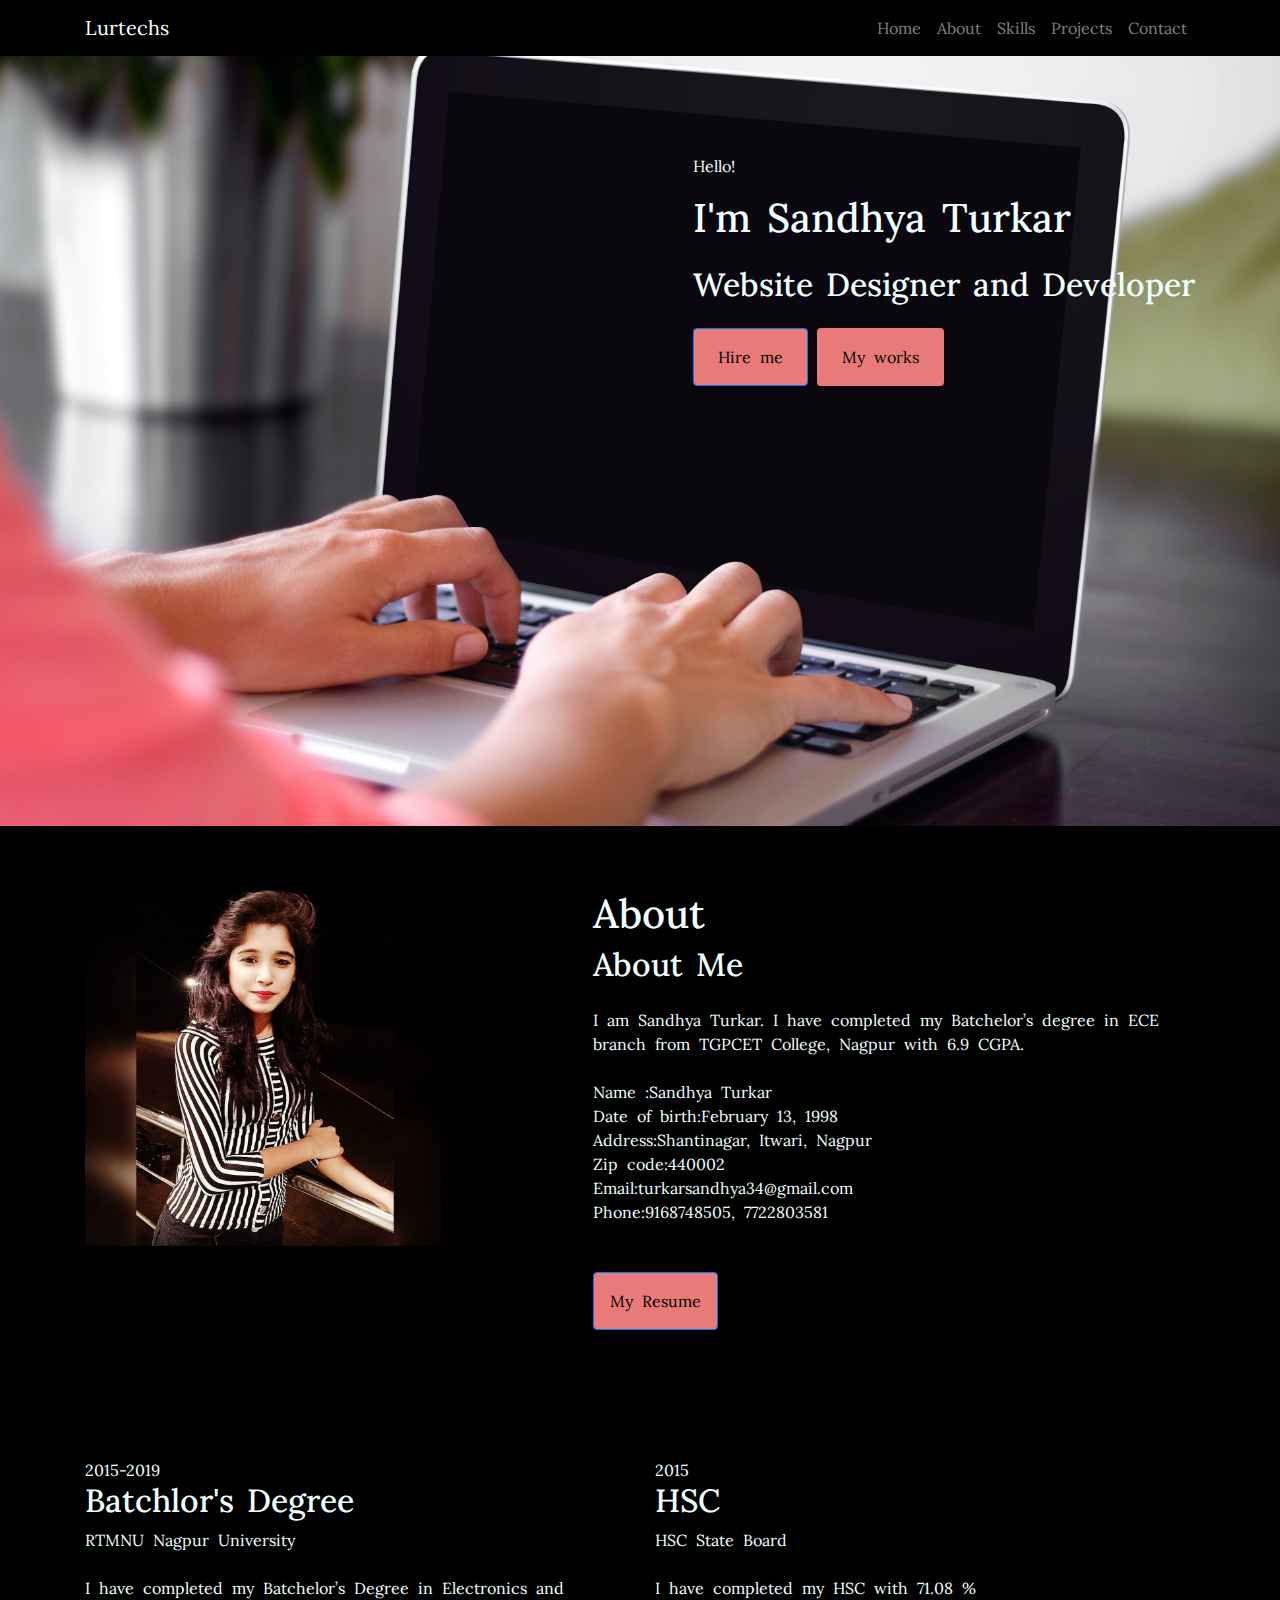
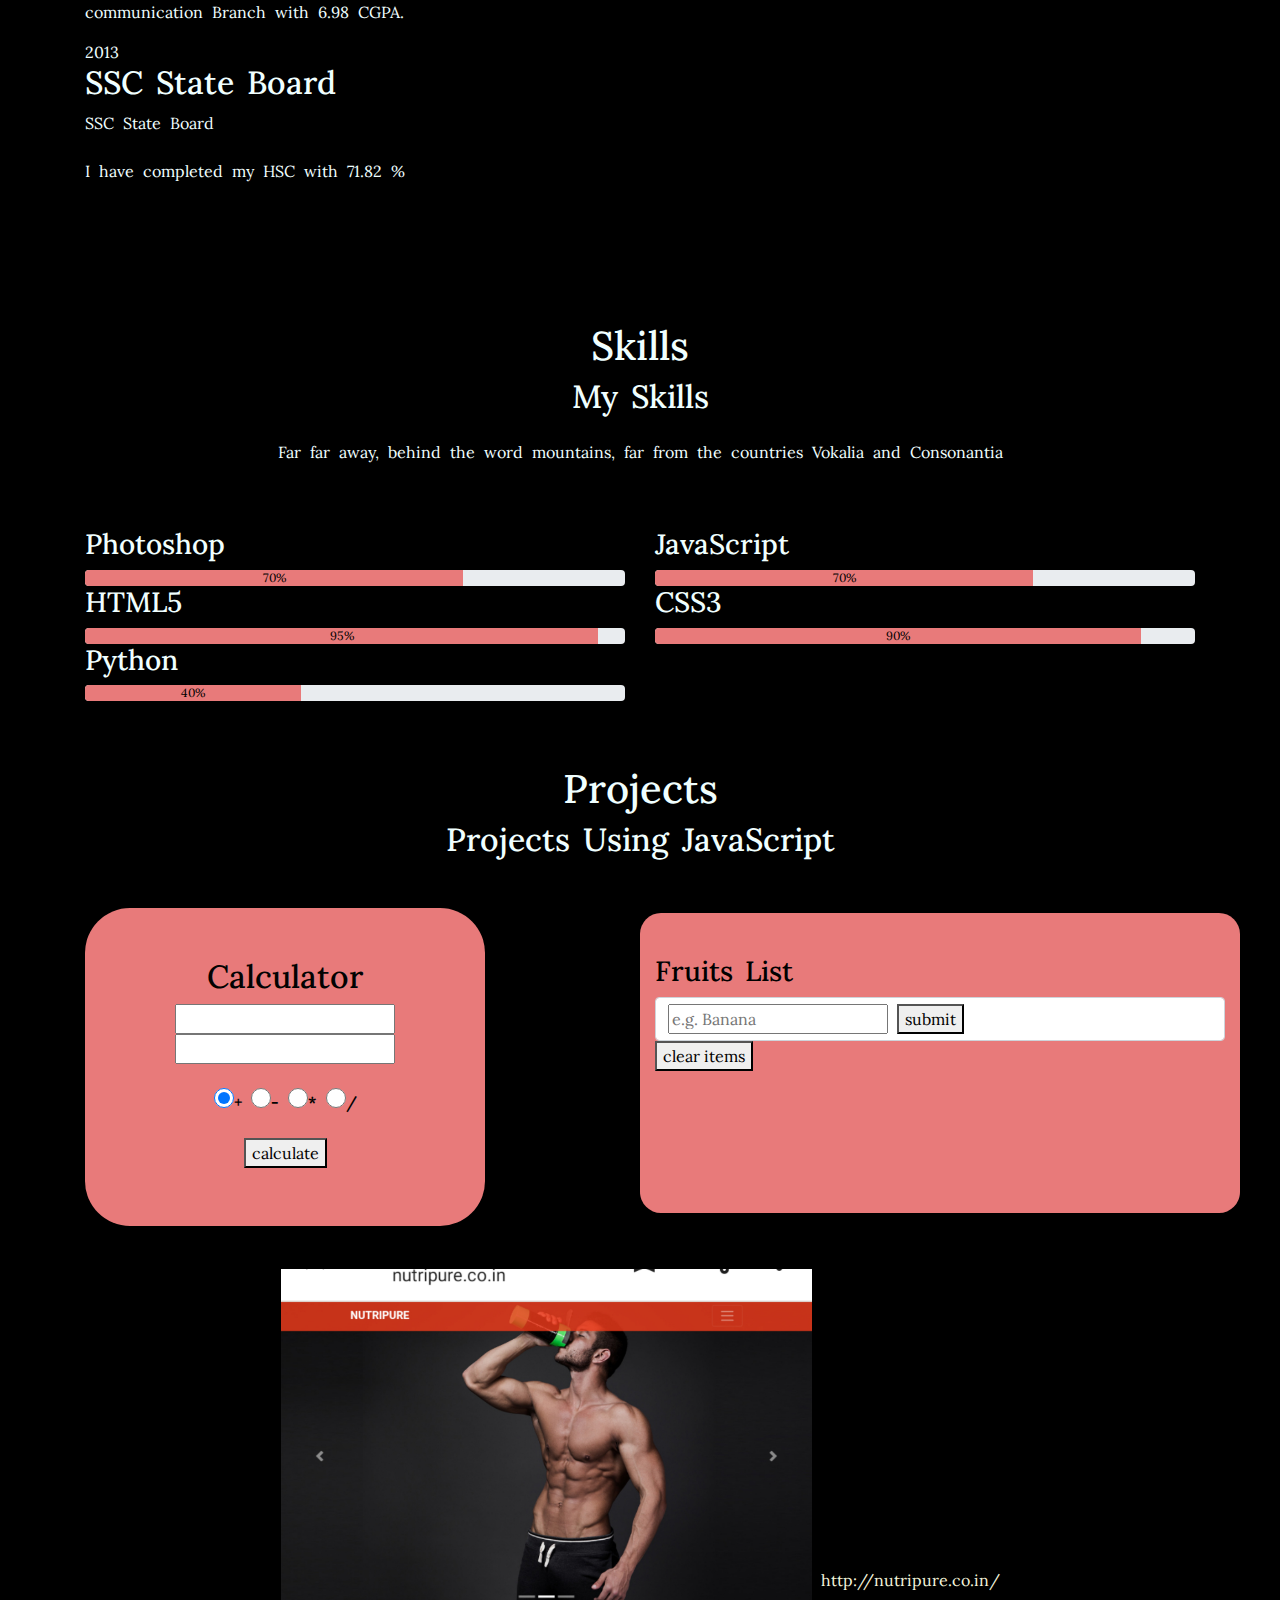
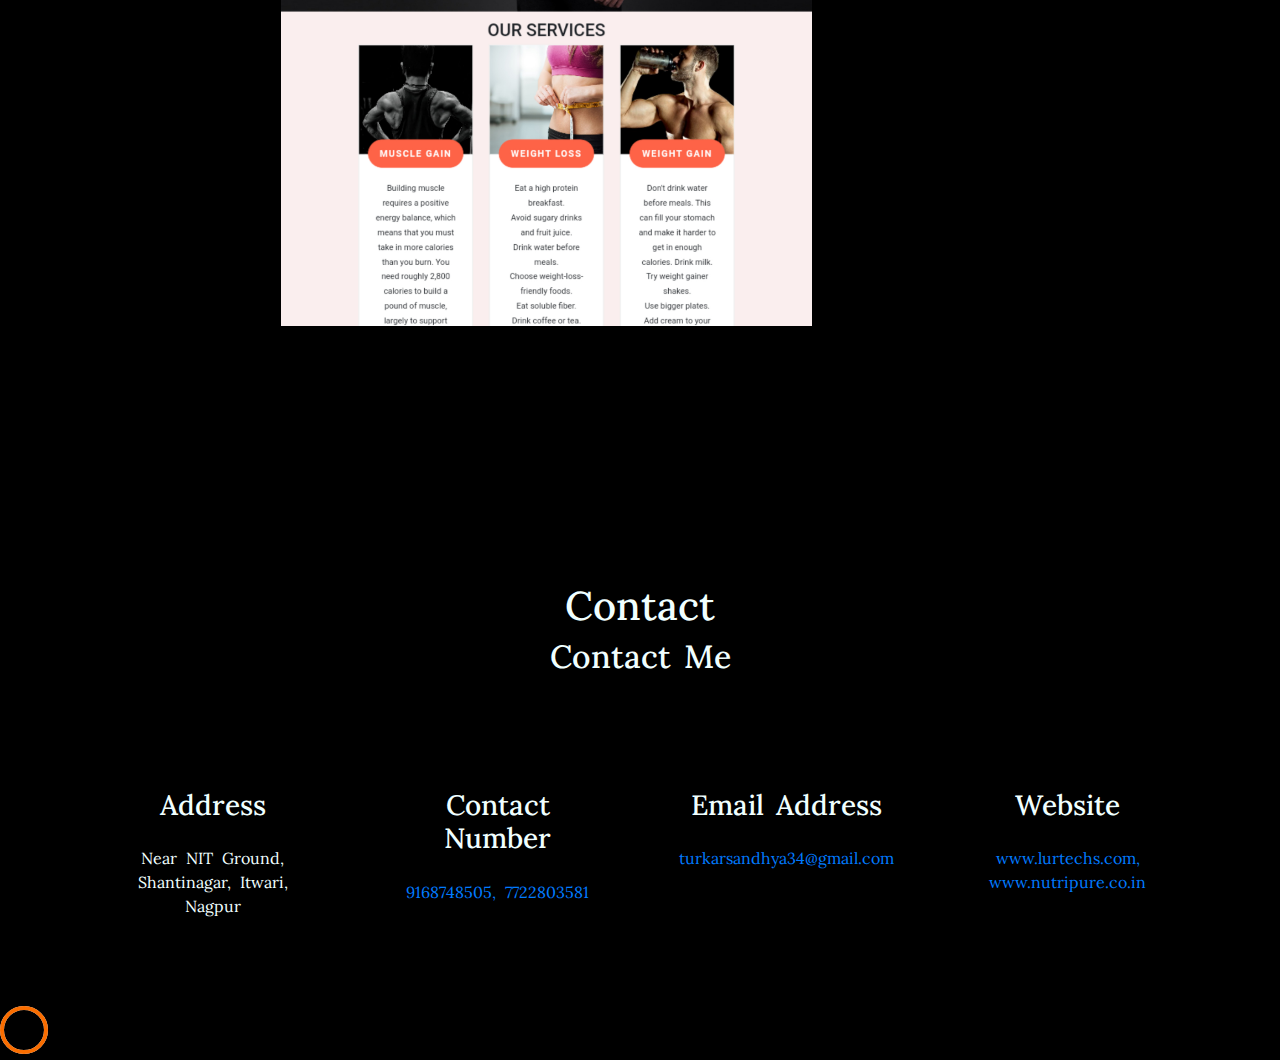
==== commit 7d7a4660: "Add files via upload" ====
--- a/index.html
+++ b/index.html
@@ -1,236 +1,358 @@
 <!DOCTYPE html>
 <html lang="en">
+
 <head>
-    <meta charset="UTF-8">
-    <meta http-equiv="X-UA-Compatible" content="IE=edge">
-    <meta name="viewport" content="width=d, initial-scale=1.0">
-    <title>Lurtechs</title>
-     <title>WEBSITE COMPANY IN BALAGHAT-9168748505, Low cost website design in Balaghat, website designing company in Balaghat, business web developers in Balaghat, list of website company in Balaghat , software company in Balaghat , software development in Balaghat , business website development in Balaghat, web design services in Balaghat, business website design in Balaghat, commercial website designers in Balaghat,  website charges in Balaghat, website making rates in Balaghat, website design cost in Balaghat, website design and development company in Balaghat,  local website company in Balaghat,  web development company in Balaghat, site design  in Balaghat, e-commerce website in Balaghat, freelance web designer in Balaghat, business web page design firm in Balaghat, homepage website design in Balaghat, hosting company for website in Balaghat, internet design companies in Balaghat, webpage creator in Balaghat , it company web design in Balaghat, new web design company in Balaghat, responsive web design in Balaghat,  ngo website development in Balaghat, small web design company in Balaghat, stunning website design in Balaghat, web agency in Balaghat, web design consulting in Balaghat, web design firms in Balaghat, web page design in Balaghat, website design services in Balaghat, website design sites in Balaghat, website maintenance in Balaghat, website search engine optimization in Balaghat, website seo in Balaghat, local seo service in Balaghat, search engine marketing in Balaghat, google marketing company in Balaghat,  google marketing agency in Balaghat , facebook marketing company in Balaghat, online promotion in Balaghat, youtube marketing in Balaghat, social media marketing in Balaghat , social media web developer in Balaghat, seo agency in Balaghat, sms marketing in Balaghat, whatsapp marketing in Balaghat, bulk sms service in Balaghat, sms gateway in Balaghat,  how to bring website on top in Balaghat, best website company in Balaghat,  small web design for business in Balaghat, web creation company in Balaghat, web solutions in Balaghat, sandhya turkar in Balaghat 9168748505</title> 
-    <meta name="keywords" content="Restaurant in Balaghat,restaurants in Balaghat,WEBSITE COMPANY IN BALAGHAT-9168748505,Lurtechs,lurtechs solution,software company ,lurtechs software company, Low cost website design in Balaghat, website designing company in Balaghat, business web developers in Balaghat, list of website company in Balaghat , software company in Balaghat , software development in Balaghat , business website development in Balaghat, web design services in Balaghat, business website design in Balaghat, commercial website designers in Balaghat,  website charges in Balaghat, website making rates in Balaghat, website design cost in Balaghat, website design and development company in Balaghat,  local website company in Balaghat,  web development company in Balaghat, site design  in Balaghat, e-commerce website in Balaghat, freelance web designer in Balaghat, business web page design firm in Balaghat, homepage website design in Balaghat, hosting company for website in Balaghat, internet design companies in Balaghat, webpage creator in Balaghat , it company web design in Balaghat, new web design company in Balaghat, responsive web design in Balaghat,  ngo website development in Balaghat, small web design company in Balaghat, stunning website design in Balaghat, web agency in Balaghat, web design consulting in Balaghat, web design firms in Balaghat, web page design in Balaghat, website design services in Balaghat, website design sites in Balaghat, website maintenance in Balaghat, website search engine optimization in Balaghat, website seo in Balaghat, local seo service in Balaghat, search engine marketing in Balaghat, google marketing company in Balaghat,  google marketing agency in Balaghat , facebook marketing company in Balaghat, online promotion in Balaghat, youtube marketing in Balaghat, social media marketing in Balaghat , social media web developer in Balaghat, seo agency in Balaghat, sms marketing in Balaghat, whatsapp marketing in Balaghat, bulk sms service in Balaghat, sms gateway in Balaghat,  how to bring website on top in Balaghat, best website company in Balaghat,  small web design for business in Balaghat, web creation company in Balaghat, web solutions in Balaghat, Devendra Turkar in Balaghat 7049334220"/>
-    <meta name="description" content="WEBSITE COMPANY IN BALAGHAT-9168748505, Low cost website design in Balaghat, website designing company in Balaghat, business web developers in Balaghat, list of website company in Balaghat , software company in Balaghat , software development in Balaghat , business website development in Balaghat, web design services in Balaghat, business website design in Balaghat, commercial website designers in Balaghat,  website charges in Balaghat, website making rates in Balaghat, website design cost in Balaghat, website design and development company in Balaghat,  local website company in Balaghat,  web development company in Balaghat, site design  in Balaghat, e-commerce website in Balaghat, freelance web designer in Balaghat, business web page design firm in Balaghat, homepage website design in Balaghat, hosting company for website in Balaghat, internet design companies in Balaghat, webpage creator in Balaghat , it company web design in Balaghat, new web design company in Balaghat, responsive web design in Balaghat,  ngo website development in Balaghat, small web design company in Balaghat, stunning website design in Balaghat, web agency in Balaghat, web design consulting in Balaghat, web design firms in Balaghat, web page design in Balaghat, website design services in Balaghat, website design sites in Balaghat, website maintenance in Balaghat, website search engine optimization in Balaghat, website seo in Balaghat, local seo service in Balaghat, search engine marketing in Balaghat, google marketing company in Balaghat,  google marketing agency in Balaghat , facebook marketing company in Balaghat, online promotion in Balaghat, youtube marketing in Balaghat, social media marketing in Balaghat , social media web developer in Balaghat, seo agency in Balaghat, sms marketing in Balaghat, whatsapp marketing in Balaghat, bulk sms service in Balaghat, sms gateway in Balaghat,  how to bring website on top in Balaghat, best website company in Balaghat,  small web design for business in Balaghat, web creation company in Balaghat, web solutions in Balaghat, Sandhya Turkar in Balaghat 9168748505" />
-    <meta name="author" content="WEBSITE COMPANY IN BALAGHAT-9168748505 7722803581" />
-    <link href="https://unpkg.com/tailwindcss@^2/dist/tailwind.min.css" rel="stylesheet">
+    <title>Portfolio</title>
+    <meta charset="utf-8">
+    <meta name="viewport" content="width=device-width, initial-scale=1, shrink-to-fit=no">
+
+
+    <link rel="stylesheet" href="https://cdn.jsdelivr.net/npm/bootstrap@4.0.0/dist/css/bootstrap.min.css"
+        integrity="sha384-Gn5384xqQ1aoWXA+058RXPxPg6fy4IWvTNh0E263XmFcJlSAwiGgFAW/dAiS6JXm" crossorigin="anonymous">
+
+
+
+    <link rel="preconnect" href="https://fonts.googleapis.com">
+    <link rel="preconnect" href="https://fonts.gstatic.com" crossorigin>
+    <link href="https://fonts.googleapis.com/css2?family=Lora:ital,wght@1,600&display=swap" rel="stylesheet">
+
+
+
     <link rel="stylesheet" href="style.css">
-    <script src="https://ajax.aspnetcdn.com/ajax/jQuery/jquery-3.4.1.min.js"></script>
-    <link rel="stylesheet" href="https://cdnjs.cloudflare.com/ajax/libs/font-awesome/4.7.0/css/font-awesome.min.css">
-  <script>
-    var cont=0;
-function loopSlider(){
-  var xx= setInterval(function(){
-        switch(cont)
-        {
-        case 0:{
-            $("#slider-1").fadeOut(400);
-            $("#slider-2").delay(400).fadeIn(400);
-            $("#sButton1").removeClass("bg-purple-800");
-            $("#sButton2").addClass("bg-purple-800");
-        cont=1;
-        
-        break;
-        }
-        case 1:
-        {
-        
-            $("#slider-2").fadeOut(400);
-            $("#slider-1").delay(400).fadeIn(400);
-            $("#sButton2").removeClass("bg-purple-800");
-            $("#sButton1").addClass("bg-purple-800");
+
+</head>
+
+<body>
+
+
+    <nav class="navbar navbar-expand-lg navbar-dark ftco_navbar ftco-navbar-light site-navbar-target fixed-top"
+        id="ftco-navbar">
+        <div class="container">
+            <a class="navbar-brand" href="index.html">Lurtechs</a>
+            <button class="navbar-toggler js-fh5co-nav-toggle fh5co-nav-toggle" type="button" data-toggle="collapse"
+                data-target="#ftco-nav" aria-controls="ftco-nav" aria-expanded="false" aria-label="Toggle navigation">
+                <span class="oi oi-menu"></span> Menu
+            </button>
+
+            <div class="collapse navbar-collapse" id="ftco-nav">
+                <ul class="navbar-nav nav ml-auto">
+                    <li class="nav-item"><a href="#home-section" class="nav-link"><span>Home</span></a></li>
+                    <li class="nav-item"><a href="#about-section" class="nav-link"><span>About</span></a></li>
+                    
+
+                    <li class="nav-item"><a href="#skills-section" class="nav-link"><span>Skills</span></a></li>
+                    <li class="nav-item"><a href="#projects-section" class="nav-link"><span>Projects</span></a></li>
+
+                    <li class="nav-item"><a href="#contact-section" class="nav-link"><span>Contact</span></a></li>
+                </ul>
+            </div>
+        </div>
+    </nav>
+
+
+
+
+
+
+    <section id="home-section" class="hero">
+        <div class="home-slider  owl-carousel">
+            <div class="slider-item ">
+                <div class="overlay"></div>
+                <div class="container">
+                    <div class="row d-md-flex no-gutters slider-text align-items-end justify-content-end"
+                        data-scrollax-parent="true">
+
+                        <div class="one-forth d-flex  align-items-center ftco-animate"
+                            data-scrollax=" properties: { translateY: '70%' }">
+                            <div class="text">
+                                <span class="subheading">Hello!</span>
+                                <h1 class="mb-4 mt-3">I'm <span>Sandhya Turkar</span></h1>
+                                <h2 class="mb-4">Website Designer and Developer</h2>
+                                <p><a href="#" class="btn btn-primary py-3 px-4">Hire me</a> <a href="#"
+                                        class="btn btn-white btn-outline-white py-3 px-4">My works</a></p>
+                            </div>
+                        </div>
+                    </div>
+                </div>
+            </div>
+
+
+    </section>
+
+
+
+
+
+
+
+    <section class="ftco-about img ftco-section ftco-no-pb" id="about-section">
+        <div class="container">
+            <div class="row d-flex">
+                <div class="col-md-6 col-lg-5 d-flex">
+                    <div class="img-about img d-flex align-items-stretch">
+                        <div class="overlay"></div>
+                        <div>
+                            <img src="/Sandhya_pick_lur.jpg" alt="" class="backs">
+                        </div>
+                    </div>
+                </div>
+                <div class="col-md-6 col-lg-7 pl-lg-5 pb-5">
+                    <div class="row justify-content-start pb-3">
+                        <div class="col-md-12 heading-section ftco-animate">
+                            <h1 class="big">About</h1>
+                            <h2 class="mb-4">About Me</h2>
+                            <p>I am Sandhya Turkar. I have completed my Batchelor’s degree in ECE branch from TGPCET
+                                College, Nagpur with 6.9 CGPA. </p>
+                            <ul class="about-info mt-4 px-md-0 px-2">
+                                <li class="d-flex"><span>Name : </span> <span> Sandhya Turkar</span></li>
+                                <li class="d-flex"><span>Date of birth:</span> <span>February 13, 1998</span></li>
+                                <li class="d-flex"><span>Address:</span> <span>Shantinagar, Itwari, Nagpur</span></li>
+                                <li class="d-flex"><span>Zip code:</span> <span>440002</span></li>
+                                <li class="d-flex"><span>Email:</span> <span>turkarsandhya34@gmail.com</span></li>
+                                <li class="d-flex"><span>Phone: </span> <span> 9168748505, 7722803581</span></li>
+                            </ul>
+                        </div>
+                    </div>
+                    <div class="counter-wrap ftco-animate d-flex mt-md-3">
+                        <div class="text">
+
+                            <p><a href="/turkarsandhyaresumepyth.pdf" class="btn btn-primary py-3 px-3">My Resume</a>
+                            </p>
+                        </div>
+                    </div>
+                </div>
+            </div>
+        </div>
+    </section>
+
+
+
+    <section class="ftco-section ftco-no-pb" id="resume-section">
+        <div class="container">
+
+            <div class="row">
+                <div class="col-md-6">
+                    <div class="resume-wrap ftco-animate">
+                        <span class="date">2015-2019</span>
+                        <h2>Batchlor's Degree</h2>
+                        <span class="position">RTMNU Nagpur University</span>
+                        <p class="mt-4">I have completed my Batchelor’s Degree in Electronics and communication Branch
+                            with 6.98 CGPA.</p>
+                    </div>
+                    <div class="resume-wrap ftco-animate">
+                        <span class="date">2013</span>
+                        <h2>SSC State Board</h2>
+                        <span class="position">SSC State Board</span>
+                        <p class="mt-4">I have completed my HSC with 71.82 %</p>
+                    </div>
+
+                </div>
+
+                <div class="col-md-6">
+                    <div class="resume-wrap ftco-animate">
+                        <span class="date">2015</span>
+                        <h2>HSC</h2>
+                        <span class="position">HSC State Board</span>
+                        <p class="mt-4">I have completed my HSC with 71.08 %</p>
+                    </div>
+
+                </div>
+    </section>
+
+
+
+
+
+    <section class="ftco-section" id="skills-section">
+        <div class="container">
+            <div class="row justify-content-center pb-5">
+                <div class="col-md-12 heading-section text-center ftco-animate">
+                    <h1 class="big big-2">Skills</h1>
+                    <h2 class="mb-4">My Skills</h2>
+                    <p>Far far away, behind the word mountains, far from the countries Vokalia and Consonantia</p>
+                </div>
+            </div>
+            <div class="row">
+                <div class="col-md-6 animate-box">
+                    <div class="progress-wrap ftco-animate">
+                        <h3>Photoshop</h3>
+                        <div class="progress">
+                            <div class="progress-bar color-1" role="progressbar" aria-valuenow="90" aria-valuemin="0"
+                                aria-valuemax="100" style="width:70%">
+                                <span>70%</span>
+                            </div>
+                        </div>
+                    </div>
+                </div>
+                <div class="col-md-6 animate-box">
+                    <div class="progress-wrap ftco-animate">
+                        <h3>JavaScript</h3>
+                        <div class="progress">
+                            <div class="progress-bar color-2" role="progressbar" aria-valuenow="85" aria-valuemin="0"
+                                aria-valuemax="100" style="width:70%">
+                                <span>70%</span>
+                            </div>
+                        </div>
+                    </div>
+                </div>
+                <div class="col-md-6 animate-box">
+                    <div class="progress-wrap ftco-animate">
+                        <h3>HTML5</h3>
+                        <div class="progress">
+                            <div class="progress-bar color-3" role="progressbar" aria-valuenow="95" aria-valuemin="0"
+                                aria-valuemax="100" style="width:95%">
+                                <span>95%</span>
+                            </div>
+                        </div>
+                    </div>
+                </div>
+                <div class="col-md-6 animate-box">
+                    <div class="progress-wrap ftco-animate">
+                        <h3>CSS3</h3>
+                        <div class="progress">
+                            <div class="progress-bar color-4" role="progressbar" aria-valuenow="90" aria-valuemin="0"
+                                aria-valuemax="100" style="width:90%">
+                                <span>90%</span>
+                            </div>
+                        </div>
+                    </div>
+                </div>
+                <br><br>
+                <div class="col-md-6 animate-box">
+                    <div class="progress-wrap ftco-animate">
+                        <h3>Python</h3>
+                        <div class="progress">
+                            <div class="progress-bar color-4" role="progressbar" aria-valuenow="90" aria-valuemin="0"
+                                aria-valuemax="100" style="width:40%">
+                                <span>40%</span>
+                            </div>
+                        </div>
+                    </div>
+                </div>
+
+            </div>
+        </div>
+    </section>
+
+
+    <section class="ftco-section ftco-project" id="projects-section">
+        <div class="container">
+            <div class="row justify-content-center pb-5">
+                <div class="col-md-12 heading-section text-center ftco-animate">
+                    <h1 class="big big-2">Projects</h1>
+                    <h2 class="mb-4">Projects Using JavaScript</h2>
+                   
+                    <br>
+                    <div class="wrapper">
+                        <h2>Calculator</h2>
+                        <input id="num-one" name="num-one" type="text"> <input id="num-two" name="num-two"
+                            type="text"><br>
+                        <br>
+                        <input checked id="box1" name="sign-area" type="radio" value="add"><b>+</b>
+                        <input id="box2" name="sign-area" type="radio" value="subtract"><b>-</b>
+                        <input id="box3" name="sign-area" type="radio" value="multiply"><b>*</b>
+                        <input id="box4" name="sign-area" type="radio" value="divide"><b>/</b><br>
+                        <br>
+                        <button onclick="outcome()" type="button">calculate</button>
+                        <h1 id="resultArea"></h1>
+                    </div>
+                </div>
+            </div>
+            <br>
+
+
+
+
+            <div class="col-md-8 pad">
+                <section class="section-center">
+                    <!-- form -->
+                    <form class="grocery-form">
+                        <p class="alert"></p>
+                        <h3>Fruits List</h3>
+                        <div class="form-control">
+                            <input type="text" id="grocery" placeholder="e.g. Banana" />
+                            <button type="submit" class="submit-btn">submit</button>
+                        </div>
+                    </form>
+                    <!-- list -->
+                    <div class="grocery-container">
+                        <div class="grocery-list"></div>
+                        <button class="clear-btn">clear items</button>
+                    </div>
+                </section>
+            </div>
+
            
-        cont=0;
-        
-        break;
-        }
-        
-        
-        }},8000);
-
-}
-
-function reinitLoop(time){
-clearInterval(xx);
-setTimeout(loopSlider(),time);
-}
-
-
-
-function sliderButton1(){
-
-    $("#slider-2").fadeOut(400);
-    $("#slider-1").delay(400).fadeIn(400);
-    $("#sButton2").removeClass("bg-purple-800");
-    $("#sButton1").addClass("bg-purple-800");
-    reinitLoop(4000);
-    cont=0
-    
-    }
-    
-    function sliderButton2(){
-    $("#slider-1").fadeOut(400);
-    $("#slider-2").delay(400).fadeIn(400);
-    $("#sButton1").removeClass("bg-purple-800");
-    $("#sButton2").addClass("bg-purple-800");
-    reinitLoop(4000);
-    cont=1
-    
-    }
-
-    $(window).ready(function(){
-        $("#slider-2").hide();
-        $("#sButton1").addClass("bg-purple-800");
-        
-
-        loopSlider();
-     
-        
-    
-    
-    
-    
-    });
-
-  
-  </script>
-</head>
-<body>
-    <header class="text-white-600 body-font">
-        <div class="container mx-auto flex flex-wrap p-5 flex-col md:flex-row items-center">
-          <nav class="flex lg:w-2/5 flex-wrap items-center text-base md:ml-auto">
-            <a href="index.html" class="mr-5 hover:text-white-900">Home</a>
-            <a href="about.html" class="mr-5 hover:text-white-900">About Us</a>
-            <a href="contact.html" class="mr-5 hover:text-white-900">Contact Us</a>
-            
-          </nav>
-          <a class="flex order-first lg:order-none lg:w-1/5 title-font font-medium items-center text-gray-900 lg:items-center lg:justify-center mb-4 md:mb-0">
-            <svg xmlns="http://www.w3.org/2000/svg" fill="none" stroke="currentColor" stroke-linecap="round" stroke-linejoin="round" stroke-width="2" class="w-10 h-10 text-white p-2 bg-red-500 rounded-full" viewBox="0 0 24 24">
-              <path d="M12 2L2 7l10 5 10-5-10-5zM2 17l10 5 10-5M2 12l10 5 10-5"></path>
-            </svg>
-            <span class="ml-3 text-xl lur">Lurtechs</span>
-          </a>
-          <div class="lg:w-2/5 inline-flex lg:justify-end ml-5 lg:ml-0">
-            <button class="inline-flex items-center bg-black-100 border-0 py-1 px-3 focus:outline-none hover:bg-gray-200 rounded text-base mt-4 md:mt-0">Register Now
-              <svg fill="none" stroke="currentColor" stroke-linecap="round" stroke-linejoin="round" stroke-width="2" class="w-4 h-4 ml-1" viewBox="0 0 24 24">
-                <path d="M5 12h14M12 5l7 7-7 7"></path>
-              </svg>
-            </button>
-          </div>
+
+            <div class="project img ftco-animate d-flex justify-content-center align-items-center"
+                    style="background-image: url(images/project-6.jpg);">
+                    <div class="overlay"></div>
+                    <div class="text text-center p-4">
+                        <img src="carosel_img/nutripure.jpg" alt="" class="nutri">
+                        <a href="http://nutripure.co.in/"><span style="color: beige;">http://nutripure.co.in/</span></a>
+                        
+                    </div>
+                </div>
+           
         </div>
-      </header>
-
-
-<!-- Carousel -->
-
-
-      <div class="sliderAx h-auto">
-        <div id="slider-1" class=" mx-auto">
-          <div class="bg-cover bg-center  h-auto text-white py-24 px-10 object-fill" style="background-image: url(https://images.unsplash.com/photo-1515378960530-7c0da6231fb1?crop=entropy&cs=tinysrgb&fit=crop&fm=jpg&h=400&ixid=MnwxfDB8MXxyYW5kb218MHx8Y29tcHV0ZXJ8fHx8fHwxNjI3NDAxNTI3&ixlib=rb-1.2.1&q=80&utm_campaign=api-credit&utm_medium=referral&utm_source=unsplash_source&w=1300)">
-         <div class="md:w-1/2">
-          <p class="font-bold text-sm uppercase">Services</p>
-          <p class="text-3xl py-1 font-bold">Website Development</p>
-          <p class="text-2xl mb-10 py-2 leading-none">Grow Your Business with Lurtechs</p>
-          <a href="tel:7722803581" class="bg-purple-800 py-4 px-8 text-white font-bold uppercase text-xs rounded hover:bg-gray-200 hover:text-gray-800">Contact us</a>
-          </div>  
-      </div> <!-- container -->
-        <br>
         </div>
-  
-        <div id="slider-2" class=" mx-auto">
-          <div class="bg-cover bg-top  h-auto text-yellow py-24 px-10 object-fill" style="background-image: url(https://images.unsplash.com/1/work-station-straight-on-view.jpg?crop=entropy&cs=tinysrgb&fit=crop&fm=jpg&h=400&ixid=MnwxfDB8MXxyYW5kb218MHx8Y29tcHV0ZXJ8fHx8fHwxNjI3NDAxNDE1&ixlib=rb-1.2.1&q=80&utm_campaign=api-credit&utm_medium=referral&utm_source=unsplash_source&w=1300)">
-         
-    
-    <p class="font-bold text-sm uppercase">Services</p>
-    <p class="text-3xl py-1 font-bold">Website Development</p>
-    <p class="text-2xl mb-10 py-2 leading-none">Grow Your Business with Lurtechs</p>
-    <a href="tel:7722803581" class="bg-purple-800 py-4 px-8 text-white font-bold uppercase text-xs rounded hover:bg-gray-200 hover:text-gray-800">Contact us</a>
-           
-      </div> <!-- container -->
-        <br>
+    </section>
+
+
+    <br><br><br><br><br><br><br>
+
+
+    <section class="ftco-section contact-section ftco-no-pb" id="contact-section">
+        <div class="container">
+            <div class="row justify-content-center mb-5 pb-3">
+                <div class="col-md-7 heading-section text-center ftco-animate">
+                    <h1 class="big big-2">Contact</h1>
+                    <h2 class="mb-4">Contact Me</h2>
+                    <p></p>
+                </div>
+            </div>
+
+            <div class="row d-flex contact-info mb-5">
+                <div class="col-md-6 col-lg-3 d-flex ftco-animate">
+                    <div class="align-self-stretch box p-4 text-center">
+                        <div class="icon d-flex align-items-center justify-content-center">
+                            <span class="icon-map-signs"></span>
+                        </div>
+                        <h3 class="mb-4">Address</h3>
+                        <p>Near NIT Ground, Shantinagar, Itwari, Nagpur</p>
+                    </div>
+                </div>
+                <div class="col-md-6 col-lg-3 d-flex ftco-animate">
+                    <div class="align-self-stretch box p-4 text-center">
+                        <div class="icon d-flex align-items-center justify-content-center">
+                            <span class="icon-phone2"></span>
+                        </div>
+                        <h3 class="mb-4">Contact Number</h3>
+                        <p><a href="tel://9168748505">9168748505, 7722803581</a></p>
+                    </div>
+                </div>
+                <div class="col-md-6 col-lg-3 d-flex ftco-animate">
+                    <div class="align-self-stretch box p-4 text-center">
+                        <div class="icon d-flex align-items-center justify-content-center">
+                            <span class="icon-paper-plane"></span>
+                        </div>
+                        <h3 class="mb-4">Email Address</h3>
+                        <p><a href="mailto:info@yoursite.com">turkarsandhya34@gmail.com</a></p>
+                    </div>
+                </div>
+                <div class="col-md-6 col-lg-3 d-flex ftco-animate">
+                    <div class="align-self-stretch box p-4 text-center">
+                        <div class="icon d-flex align-items-center justify-content-center">
+                            <span class="icon-globe"></span>
+                        </div>
+                        <h3 class="mb-4">Website</h3>
+                        <p><a href="#">www.lurtechs.com, www.nutripure.co.in</a></p>
+                    </div>
+                </div>
+            </div>
+
+
         </div>
-      </div>
-   <div  class="flex justify-between w-12 mx-auto pb-2">
-          <button id="sButton1" onclick="sliderButton1()" class="bg-purple-400 rounded-full w-4 pb-2 " ></button>
-      <button id="sButton2" onclick="sliderButton2() " class="bg-purple-400 rounded-full w-4 p-2"></button>
-    </div>
-  
-
-
-<!-- Carousel end -->
-
-
-
-
-
-
-
-
-
-
-
-      <section class="text-white-600 body-font">
-        <div class="container mx-auto flex px-5 py-24 md:flex-row flex-col items-center">
-          <div class="lg:max-w-lg lg:w-full md:w-1/2 w-5/6 mb-10 md:mb-0">
-            <img class="object-cover object-center rounded" alt="hero" src="https://source.unsplash.com/720x600/?computer">
-          </div>
-          <div class="lg:flex-grow md:w-1/2 lg:pl-24 md:pl-16 flex flex-col md:items-start md:text-left items-center text-center">
-            <h1 class="title-font sm:text-4xl text-3xl mb-4 font-medium text-white-900">Lurtechs Software Development
-              <br class="hidden lg:inline-block">Company
-            </h1>
-            <p class="mb-8 leading-relaxed">Lurtechs is a Software Development company helping organizations achieve their digital goals. We align business objectives to digital initiatives by providing IT Solutions. We design, host, optimize and deploy websites. We develop and deploy easy-to-use.
-            </p>
-            
-          </div>
-        </div>
-      </section>
-
-
-
-
-
-      <section class="text-white-600 body-font">
-        
-        <div class="container px-5 py-24 mx-auto flex flex-col">
-          <h1 class="title-font sm:text-4xl text-3xl mb-4 font-medium text-white-800 text-center">OUR CLIENT </h1>
-          <div class="lg:w-4/6 mx-auto">
-            <div class="rounded-lg h-64 overflow-hidden">
-              <img alt="content" class="object-cover object-center h-full w-full" src="/img/nutre.jpeg">
-            </div>
-            <div class="flex flex-col sm:flex-row mt-10">
-              <div class="sm:w-1/3 text-center sm:pr-8 sm:py-8">
-                <div class="w-20 h-20 rounded-full inline-flex items-center justify-center bg-gray-200 text-gray-400">
-                  <svg fill="none" stroke="currentColor" stroke-linecap="round" stroke-linejoin="round" stroke-width="2" class="w-10 h-10" viewBox="0 0 24 24">
-                    <path d="M20 21v-2a4 4 0 00-4-4H8a4 4 0 00-4 4v2"></path>
-                    <circle cx="12" cy="7" r="4"></circle>
-                  </svg>
-                </div>
-                <div class="flex flex-col items-center text-center justify-center">
-                  <h2 class="font-medium title-font mt-4 text-white-900 text-lg">Nutripure</h2>
-                  <div class="w-12 h-1 bg-red-500 rounded mt-2 mb-4"></div>
-                  
-                 <a href="https://nutripure.co.in/">https://nutripure.co.in/</a>
-                </div>
-              </div>
-              <div class="sm:w-2/3 sm:pl-8 sm:py-8 sm:border-l border-gray-200 sm:border-t-0 border-t mt-4 pt-4 sm:mt-0 text-center sm:text-left">
-                <p class="leading-relaxed text-lg mb-4">Nutripure sells dietary supplements, vitamins, protein powders and health foods to customers. They fulfill fitness needs, health needs, or dietary needs and give full guidence about Muscle Gain,Weight Gain and Weight Loss.</p>
-                
-              </div>
-            </div>
-          </div>
-        </div>
-      </section>
-
-
-
-
-
-
-
-<section>
-  <div class="container">
-      <a class="lgscreenphone phonelink" href="tel:7722803581"><img class="phoneicon" src="https://freeiconshop.com/wp-content/uploads/edd/phone-ring-flat.png"></a>
-      <br>
-      <div id="myButton"></div>
-
-      <a class="lgscreenphone phonelink2" href="https://wa.me//917722803581"><img class="phoneicon" src="https://freeiconshop.com/wp-content/uploads/edd/chat-outline-filled.png"></a>
-    </div>
     </section>
 
 
@@ -238,90 +360,335 @@
 
 
 
-
-
-      <footer class="text-white-600 body-font">
-        <div class="container px-5 py-24 mx-auto flex md:items-center lg:items-start md:flex-row md:flex-nowrap flex-wrap flex-col">
-          <div class="w-96 flex-shrink-0 md:mx-0 mx-auto text-center md:text-left">
-            <a class="flex title-font font-medium items-center md:justify-start justify-center text-white-900">
-              <svg xmlns="http://www.w3.org/2000/svg" fill="none" stroke="currentColor" stroke-linecap="round" stroke-linejoin="round" stroke-width="2" class="w-10 h-10 text-white p-2 bg-red-500 rounded-full" viewBox="0 0 24 24">
-                <path d="M12 2L2 7l10 5 10-5-10-5zM2 17l10 5 10-5M2 12l10 5 10-5"></path>
-              </svg>
-              <span class="ml-3 text-xl">Lurtechs</span>
-            </a>
-            <p class="mt-2 text-sm text-gray-500">Grow Your Business with Lurtechs</p>
-            <p class="py-1">Founder: Miss. Sandhya</p>
-            <p>CEO: Mister. Devendra</p>
-          </div>
-          <div class="flex-grow flex flex-wrap md:pl-20 -mb-10 md:mt-0 mt-10 md:text-left text-center">
-            <div class="lg:w-1/2 md:w-1/3 w-full px-4">
-              <h2 class="title-font font-medium text-white-900 tracking-widest text-sm mb-3"> WEBSITE DEVELOPMENT COMPANY</h2>
-              <nav class="list-none mb-10">
-                <li>
-                  <a class="text-white-600 hover:text-gray-800">Home</a>
-                </li>
-                <li>
-                  <a class="text-white-600 hover:text-gray-800">About Us</a>
-                </li>
-                <li>
-                  <a class="text-white-600 hover:text-gray-800">Our Project</a>
-                </li>
-                
-              </nav>
-            </div>
-            <div class="lg:w-1/4 md:w-1/2 w-full px-2">
-              <h1 class="title-font font-medium text-white-900 tracking-widest text-sm mb-3">Contact Info</h1>
-              
-          <p>
-            <i class="fa fa-home mr-3 py-2"></i>Madhypradesh, India
-          </p>
-          <p>
-            <i class="fa fa-envelope mr-3 py-2"></i>lurtechs@gmail.com
-          </p>
-          <p>
-            <i class="fa fa-phone mr-3 py-2"></i>+91 7722803581
-          </p>
-          <p>
-            <i class="fa fa-phone mr-3 py-2"></i>+91 9168748505
-          </p>
-
-            </div>
-           
-           
-          </div>
-        </div>
-        <div class="bg-gray-100">
-          <div class="container mx-auto py-4 px-5 flex flex-wrap flex-col sm:flex-row">
-            <p class="text-gray-500 text-sm text-center sm:text-left">© 2020 Tailblocks —
-              <a href="https://twitter.com/knyttneve" rel="noopener noreferrer" class="text-white-600 ml-1" target="_blank">@knyttneve</a>
-            </p>
-            <span class="inline-flex sm:ml-auto sm:mt-0 mt-2 justify-center sm:justify-start">
-              <a class="text-gray-500">
-                <svg fill="currentColor" stroke-linecap="round" stroke-linejoin="round" stroke-width="2" class="w-5 h-5" viewBox="0 0 24 24">
-                  <path d="M18 2h-3a5 5 0 00-5 5v3H7v4h3v8h4v-8h3l1-4h-4V7a1 1 0 011-1h3z"></path>
-                </svg>
-              </a>
-              <a class="ml-3 text-gray-500">
-                <svg fill="currentColor" stroke-linecap="round" stroke-linejoin="round" stroke-width="2" class="w-5 h-5" viewBox="0 0 24 24">
-                  <path d="M23 3a10.9 10.9 0 01-3.14 1.53 4.48 4.48 0 00-7.86 3v1A10.66 10.66 0 013 4s-4 9 5 13a11.64 11.64 0 01-7 2c9 5 20 0 20-11.5a4.5 4.5 0 00-.08-.83A7.72 7.72 0 0023 3z"></path>
-                </svg>
-              </a>
-              <a class="ml-3 text-gray-500">
-                <svg fill="none" stroke="currentColor" stroke-linecap="round" stroke-linejoin="round" stroke-width="2" class="w-5 h-5" viewBox="0 0 24 24">
-                  <rect width="20" height="20" x="2" y="2" rx="5" ry="5"></rect>
-                  <path d="M16 11.37A4 4 0 1112.63 8 4 4 0 0116 11.37zm1.5-4.87h.01"></path>
-                </svg>
-              </a>
-              <a class="ml-3 text-gray-500">
-                <svg fill="currentColor" stroke="currentColor" stroke-linecap="round" stroke-linejoin="round" stroke-width="0" class="w-5 h-5" viewBox="0 0 24 24">
-                  <path stroke="none" d="M16 8a6 6 0 016 6v7h-4v-7a2 2 0 00-2-2 2 2 0 00-2 2v7h-4v-7a6 6 0 016-6zM2 9h4v12H2z"></path>
-                  <circle cx="4" cy="4" r="2" stroke="none"></circle>
-                </svg>
-              </a>
-            </span>
-          </div>
-        </div>
-      </footer>
+    <!-- loader -->
+    <div id="ftco-loader" class="show fullscreen"><svg class="circular" width="48px" height="48px">
+            <circle class="path-bg" cx="24" cy="24" r="22" fill="none" stroke-width="4" stroke="#eeeeee" />
+            <circle class="path" cx="24" cy="24" r="22" fill="none" stroke-width="4" stroke-miterlimit="10"
+                stroke="#F96D00" />
+        </svg></div>
+
+
+
+
+
+
+
+    <script>
+        function outcome() {
+            var x = Number(document.getElementById("num-one").value);
+            var y = Number(document.getElementById("num-two").value);
+            var z = 0;
+
+            if ((isNaN(x) || isNaN(y))) {
+
+                alert('Please Enter the valid number')
+            }
+
+            if ((x == 'null') || (y == 'null')) {
+                alert('Please Enter the valid number')
+            }
+
+
+
+            else {
+                if (document.getElementById("box1").checked) {
+                    z = x + y;
+                }
+                else if (document.getElementById("box2").checked) {
+                    z = x - y;
+                }
+                else if (document.getElementById("box3").checked) {
+                    z = x * y;
+                }
+                else {
+                    z = x / y;
+                }
+
+
+            }
+
+
+
+
+
+
+
+
+
+            document.getElementById("resultArea").innerHTML = " Result : " + String(z);
+
+
+        } 
+    </script>
+
+
+
+
+
+
+    <script>
+        // ****** select items **********
+
+        const form = document.querySelector(".grocery-form");
+        const alert = document.querySelector(".alert");
+        const grocery = document.getElementById("grocery");
+        const submitBtn = document.querySelector(".submit-btn");
+        const container = document.querySelector(".grocery-container");
+        const list = document.querySelector(".grocery-list");
+        const clearBtn = document.querySelector(".clear-btn");
+        // edit option
+        let editElement;
+        let editFlag = false;
+        let editID = "";
+        // ****** event listeners **********
+
+        // submit form
+        form.addEventListener("submit", addItem);
+        // clear list
+        clearBtn.addEventListener("click", clearItems);
+        // display items onload
+        window.addEventListener("DOMContentLoaded", setupItems);
+
+        // ****** functions **********
+
+        // add item
+        function addItem(e) {
+            e.preventDefault();
+            const value = grocery.value;
+            const id = new Date().getTime().toString();
+
+            if (value !== "" && !editFlag) {
+                const element = document.createElement("article");
+                let attr = document.createAttribute("data-id");
+                attr.value = id;
+                element.setAttributeNode(attr);
+                element.classList.add("grocery-item");
+                element.innerHTML = `<p class="title">${value}</p>
+            <div class="btn-container">
+              <!-- edit btn -->
+              <button type="button" class="edit-btn">
+                <i class="fas fa-edit"></i>
+              </button>
+              <!-- delete btn -->
+              <button type="button" class="delete-btn">
+                <i class="fas fa-trash"></i>
+              </button>
+            </div>
+          `;
+                // add event listeners to both buttons;
+                const deleteBtn = element.querySelector(".delete-btn");
+                deleteBtn.addEventListener("click", deleteItem);
+                const editBtn = element.querySelector(".edit-btn");
+                editBtn.addEventListener("click", editItem);
+
+                // append child
+                list.appendChild(element);
+                // display alert
+                displayAlert("item added to the list", "success");
+                // show container
+                container.classList.add("show-container");
+                // set local storage
+                addToLocalStorage(id, value);
+                // set back to default
+                setBackToDefault();
+            } else if (value !== "" && editFlag) {
+                editElement.innerHTML = value;
+                displayAlert("value changed", "success");
+
+                // edit  local storage
+                editLocalStorage(editID, value);
+                setBackToDefault();
+            } else {
+                displayAlert("please enter value", "danger");
+            }
+        }
+        // display alert
+        function displayAlert(text, action) {
+            alert.textContent = text;
+            alert.classList.add(`alert-${action}`);
+            // remove alert
+            setTimeout(function () {
+                alert.textContent = "";
+                alert.classList.remove(`alert-${action}`);
+            }, 1000);
+        }
+
+        // clear items
+        function clearItems() {
+            const items = document.querySelectorAll(".grocery-item");
+            if (items.length > 0) {
+                items.forEach(function (item) {
+                    list.removeChild(item);
+                });
+            }
+            container.classList.remove("show-container");
+            displayAlert("empty list", "danger");
+            setBackToDefault();
+            localStorage.removeItem("list");
+        }
+
+        // delete item
+
+        function deleteItem(e) {
+            const element = e.currentTarget.parentElement.parentElement;
+            const id = element.dataset.id;
+
+            list.removeChild(element);
+
+            if (list.children.length === 0) {
+                container.classList.remove("show-container");
+            }
+            displayAlert("item removed", "danger");
+
+            setBackToDefault();
+            // remove from local storage
+            removeFromLocalStorage(id);
+        }
+        // edit item
+        function editItem(e) {
+            const element = e.currentTarget.parentElement.parentElement;
+            // set edit item
+            editElement = e.currentTarget.parentElement.previousElementSibling;
+            // set form value
+            grocery.value = editElement.innerHTML;
+            editFlag = true;
+            editID = element.dataset.id;
+            //
+            submitBtn.textContent = "edit";
+        }
+        // set backt to defaults
+        function setBackToDefault() {
+            grocery.value = "";
+            editFlag = false;
+            editID = "";
+            submitBtn.textContent = "submit";
+        }
+
+        // ****** local storage **********
+
+        // add to local storage
+        function addToLocalStorage(id, value) {
+            const grocery = { id, value };
+            let items = getLocalStorage();
+            items.push(grocery);
+            localStorage.setItem("list", JSON.stringify(items));
+        }
+
+        function getLocalStorage() {
+            return localStorage.getItem("list")
+                ? JSON.parse(localStorage.getItem("list"))
+                : [];
+        }
+
+        function removeFromLocalStorage(id) {
+            let items = getLocalStorage();
+
+            items = items.filter(function (item) {
+                if (item.id !== id) {
+                    return item;
+                }
+            });
+
+            localStorage.setItem("list", JSON.stringify(items));
+        }
+        function editLocalStorage(id, value) {
+            let items = getLocalStorage();
+
+            items = items.map(function (item) {
+                if (item.id === id) {
+                    item.value = value;
+                }
+                return item;
+            });
+            localStorage.setItem("list", JSON.stringify(items));
+        }
+
+        // SETUP LOCALSTORAGE.REMOVEITEM('LIST');
+
+        // ****** setup items **********
+
+        function setupItems() {
+            let items = getLocalStorage();
+
+            if (items.length > 0) {
+                items.forEach(function (item) {
+                    createListItem(item.id, item.value);
+                });
+                container.classList.add("show-container");
+            }
+        }
+
+        function createListItem(id, value) {
+            const element = document.createElement("article");
+            let attr = document.createAttribute("data-id");
+            attr.value = id;
+            element.setAttributeNode(attr);
+            element.classList.add("grocery-item");
+            element.innerHTML = `<p class="title">${value}</p>
+            <div class="btn-container">
+              <!-- edit btn -->
+              <button type="button" class="edit-btn">
+                <i class="fas fa-edit"></i>
+              </button>
+              <!-- delete btn -->
+              <button type="button" class="delete-btn">
+                <i class="fas fa-trash"></i>
+              </button>
+            </div>
+          `;
+            // add event listeners to both buttons;
+            const deleteBtn = element.querySelector(".delete-btn");
+            deleteBtn.addEventListener("click", deleteItem);
+            const editBtn = element.querySelector(".edit-btn");
+            editBtn.addEventListener("click", editItem);
+
+            // append child
+            list.appendChild(element);
+        }
+    </script>
+
+
+
+
+
+
+
+
+
+
+
+
+
+
+
+
+
+
+
+
+
+
+
+
+
+
+
+
+    <script src="js/jquery.min.js"></script>
+    <script src="js/jquery-migrate-3.0.1.min.js"></script>
+    <script src="js/popper.min.js"></script>
+    <script src="js/bootstrap.min.js"></script>
+    <script src="js/jquery.easing.1.3.js"></script>
+    <script src="js/jquery.waypoints.min.js"></script>
+    <script src="js/jquery.stellar.min.js"></script>
+    <script src="js/owl.carousel.min.js"></script>
+    <script src="js/jquery.magnific-popup.min.js"></script>
+    <script src="js/aos.js"></script>
+    <script src="js/jquery.animateNumber.min.js"></script>
+    <script src="js/scrollax.min.js"></script>
+
+    <script src="js/main.js"></script>
 
 </body>
+
 </html>--- a/style.css
+++ b/style.css
@@ -1,49 +1,91 @@
-body{
+body {
     background-color: black;
-    color: blanchedalmond;
+    color: azure;
+    font-family: 'Lora', serif;
+    word-spacing: 5px;
 }
 
-.lur{
-    color: blanchedalmond;
+.hero {
+    margin-top: 2%;
+    padding-top: 10%;
+
 }
 
-/*Calling*/
+#ftco-navbar {
+    margin-bottom: 2%;
+    background-color: black;
+}
 
-.phonelink{
-    position: fixed; /* Lock location always on the scree */
-    bottom: 0; /* Set to the bottom */
-    right: 0; /* Set to the right */
-    margin: 30px; /* Add space around background */
-  }
-  .phoneicon{
-    width: 50px; /* Set width of icon */
-    height: 50px; /* Set height of icon */
-  }
-  @media screen and (max-width: 580px){
-    .lgscreenphone{
-        display: none;  /* On small screens make phone icon disappear */
-    }
-    .mbscreenphone{
-        display: block; /* On small screens make phone icon appear */
-    }
-  }
-  @media screen and (min-width: 581px){
-    .mbscreenphone{
-        display: none; /* On large screens make phone icon disappear */
-    }
-    .lgscreenphone{
-        display: block; /* On large screens make phone icon appear */
-    }
-  }
+.backs {
+    width: 80%;
+}
 
-  .phonelink2{
-    position: fixed; /* Lock location always on the scree */
-    bottom: 0; /* Set to the bottom */
-    left: 10; /* Set to the right */
-    margin: 30px; /* Add space around background */
+#home-section {
+    background-image: url(/carosel_img/main.jpg);
+    background-repeat: no-repeat;
+    background-attachment: fixed;
+    background-position: center;
+    background-size: cover;
+    height: 800px;
+}
+
+#resume-section{
+    background-image: url(/carosel_img/way2.jpg);
+    background-repeat: no-repeat;
+    background-attachment: fixed;
+    background-position: center;
+    background-size: cover;
+    height: 400px;
+}
+
+.one-third{
+    margin-left: 130px;
+}
+
+.progress-bar, .btn{
+    background-color:#e87a7a;
+    color: black;
+}
+
+
+.ftco-section{
+    margin-top: 5%;
     
-  }
+}
 
-  /*Calling Finish*/
 
-  /*carousel starth*/+/* Calculator */
+
+.wrapper  {
+	width: 400px;
+	position: absolute;
+
+	
+	
+	background: #e87a7a;
+	padding: 50px;
+	color: rgb(2, 2, 2);
+	text-align: center;
+	border-radius: 45px;
+}
+
+input[type="radio"] {
+	width: 20px;
+	height: 20px;
+}
+
+.pad{
+    width: 600px;
+    height: 300px;
+	margin-top: -6%;
+border-radius: 21px;
+	color: black;
+	
+	background: #e87a7a;
+    margin-left: 50%;
+}
+
+.nutri{
+    width: 50%;
+    margin-top: 3%;
+}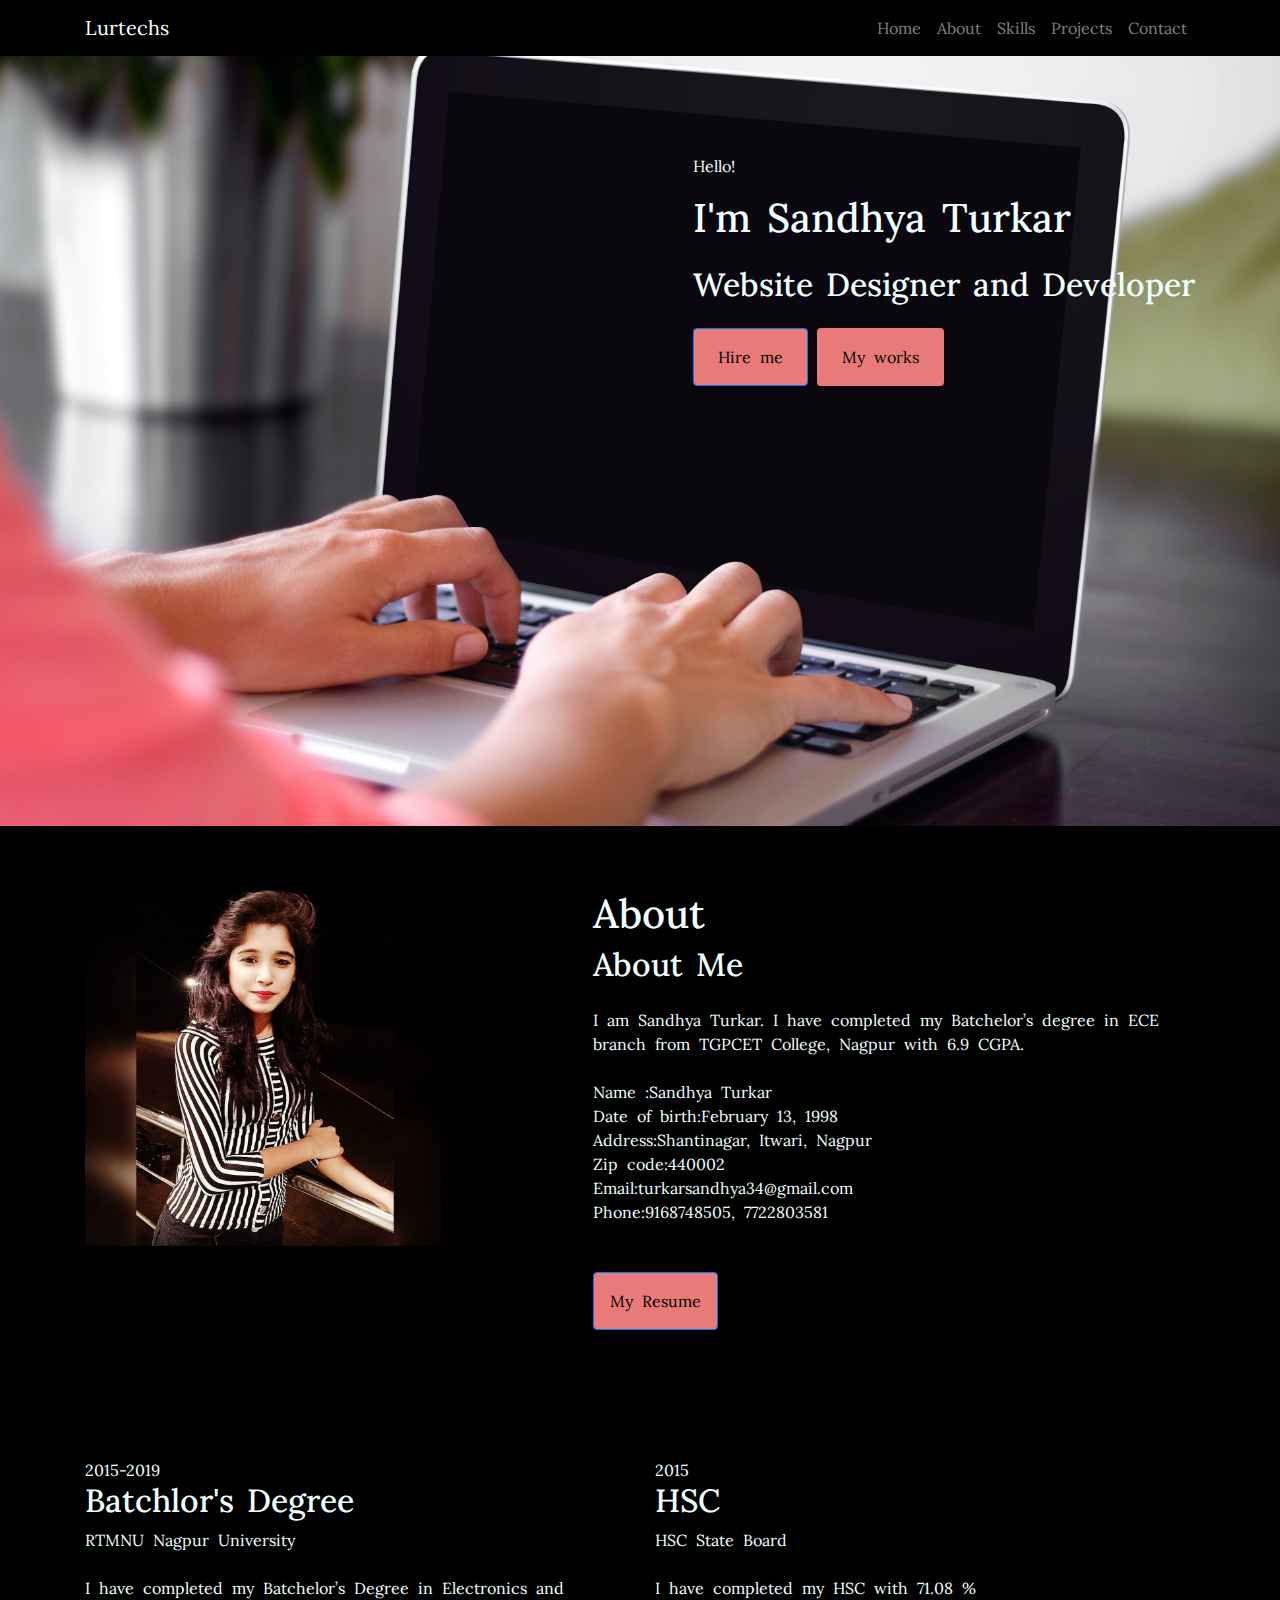
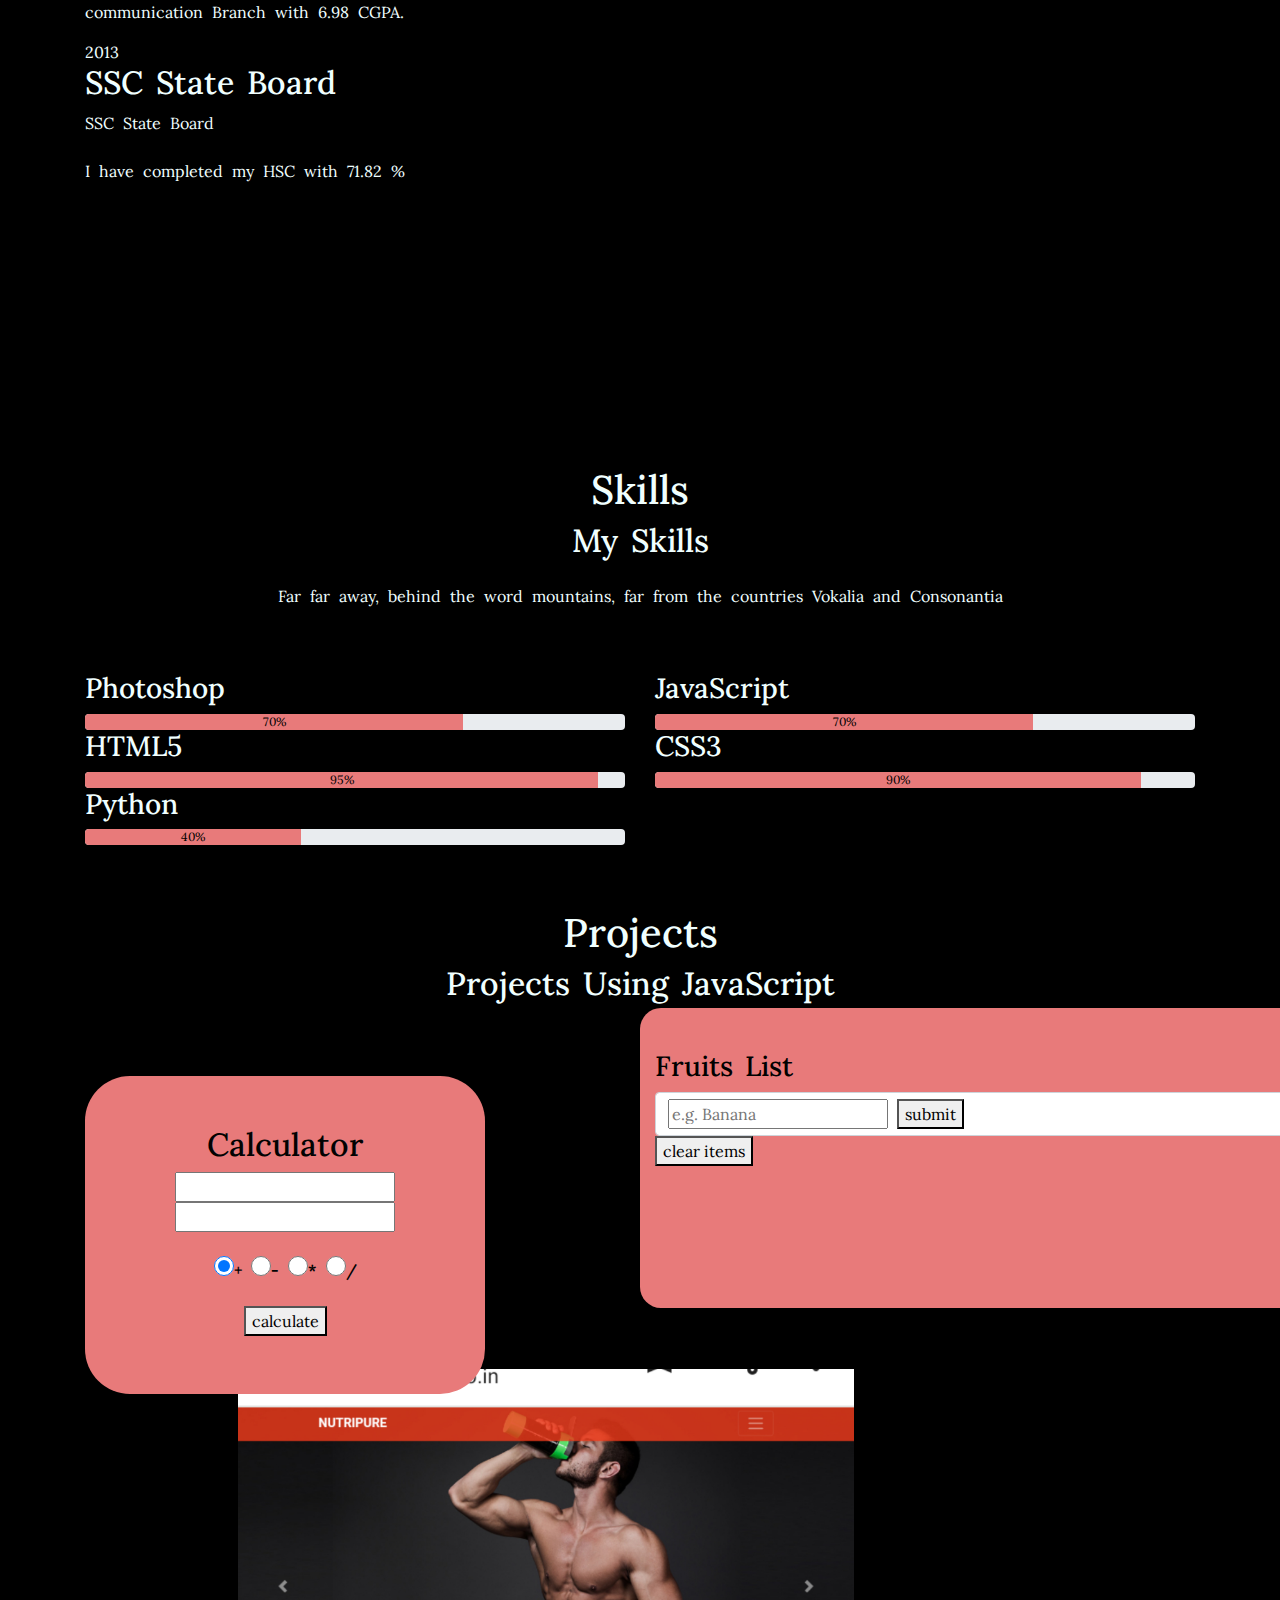
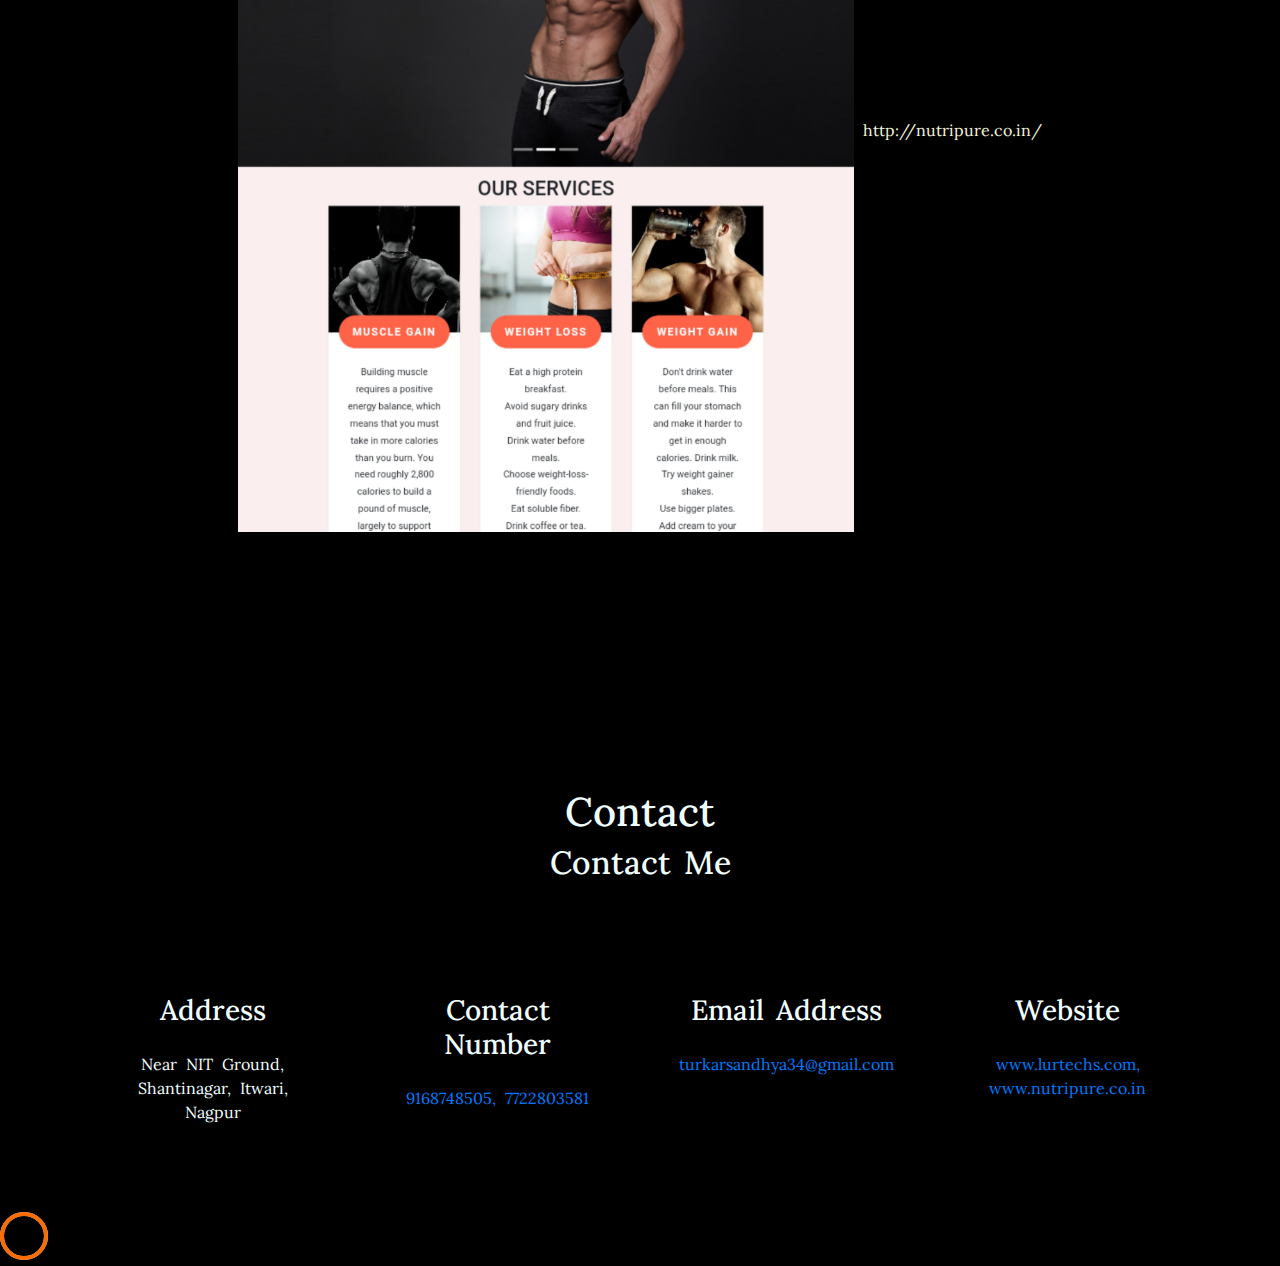
==== commit 43970163: "Update index.html" ====
--- a/index.html
+++ b/index.html
@@ -161,7 +161,7 @@
 
 
 
-
+<br><br><br><br><br><br>
 
     <section class="ftco-section" id="skills-section">
         <div class="container">
@@ -235,15 +235,18 @@
     </section>
 
 
-    <section class="ftco-section ftco-project" id="projects-section">
-        <div class="container">
-            <div class="row justify-content-center pb-5">
-                <div class="col-md-12 heading-section text-center ftco-animate">
-                    <h1 class="big big-2">Projects</h1>
-                    <h2 class="mb-4">Projects Using JavaScript</h2>
-                   
-                    <br>
-                    <div class="wrapper">
+   <section class="ftco-section ftco-project" id="projects-section">
+		<div class="container">
+			<div class="row justify-content-center pb-5">
+				<div class="col-md-12 heading-section text-center ftco-animate">
+					<h1 class="big big-2">Projects</h1>
+					<h2 class="mb-4">Projects Using JavaScript</h2>
+					
+				</div>
+			</div>
+			<div class="row">
+				<div class="col-md-4">
+                    <div class=" wrapper">
                         <h2>Calculator</h2>
                         <input id="num-one" name="num-one" type="text"> <input id="num-two" name="num-two"
                             type="text"><br>
@@ -256,44 +259,41 @@
                         <button onclick="outcome()" type="button">calculate</button>
                         <h1 id="resultArea"></h1>
                     </div>
-                </div>
-            </div>
-            <br>
-
-
-
-
-            <div class="col-md-8 pad">
-                <section class="section-center">
-                    <!-- form -->
-                    <form class="grocery-form">
-                        <p class="alert"></p>
-                        <h3>Fruits List</h3>
-                        <div class="form-control">
-                            <input type="text" id="grocery" placeholder="e.g. Banana" />
-                            <button type="submit" class="submit-btn">submit</button>
-                        </div>
-                    </form>
-                    <!-- list -->
-                    <div class="grocery-container">
-                        <div class="grocery-list"></div>
-                        <button class="clear-btn">clear items</button>
-                    </div>
-                </section>
-            </div>
-
-           
-
-            <div class="project img ftco-animate d-flex justify-content-center align-items-center"
-                    style="background-image: url(images/project-6.jpg);">
-                    <div class="overlay"></div>
-                    <div class="text text-center p-4">
-                        <img src="carosel_img/nutripure.jpg" alt="" class="nutri">
-                        <a href="http://nutripure.co.in/"><span style="color: beige;">http://nutripure.co.in/</span></a>
-                        
-                    </div>
-                </div>
-           
+				</div>
+				<div class="col-md-8 pad">
+                    <section class="section-center">
+                        <!-- form -->
+                        <form class="grocery-form">
+                            <p class="alert"></p>
+                            <h3>Fruits List</h3>
+                            <div class="form-control">
+                                <input type="text" id="grocery" placeholder="e.g. Banana" />
+                                <button type="submit" class="submit-btn">submit</button>
+                            </div>
+                        </form>
+                        <!-- list -->
+                        <div class="grocery-container">
+                            <div class="grocery-list"></div>
+                            <button class="clear-btn">clear items</button>
+                        </div>
+                    </section>
+				</div>
+
+			
+			</div>
+		</div>
+	</section>
+            
+             <div class="project img ftco-animate d-flex justify-content-center align-items-center"
+                style="background-image: url(images/project-6.jpg);">
+                <div class="overlay"></div>
+                <div class="text text-center p-4">
+                    <img src="carosel_img/nutripure.jpg" alt="" class="nutri">
+                    <a href="http://nutripure.co.in/"><span style="color: beige;">http://nutripure.co.in/</span></a>
+
+                </div>
+            </div>
+
         </div>
         </div>
     </section>
@@ -691,4 +691,4 @@
 
 </body>
 
-</html>+</html>
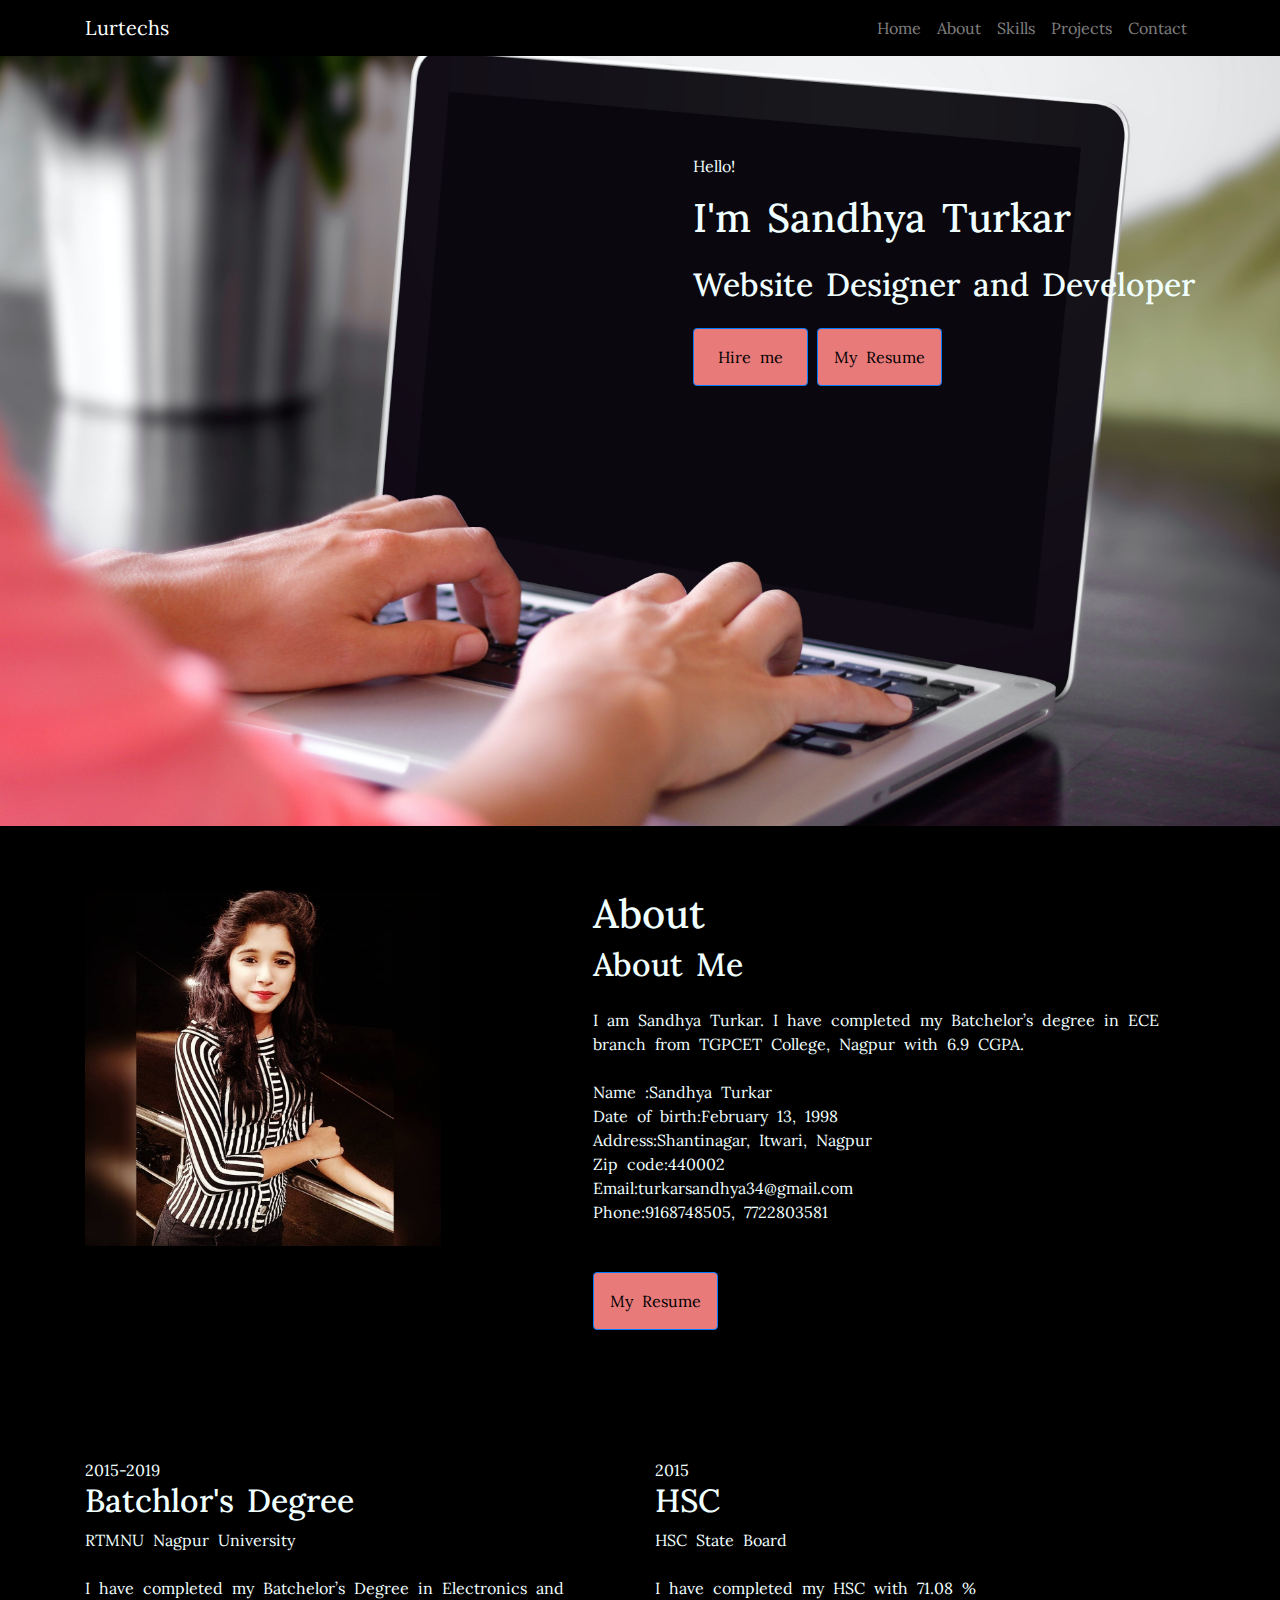
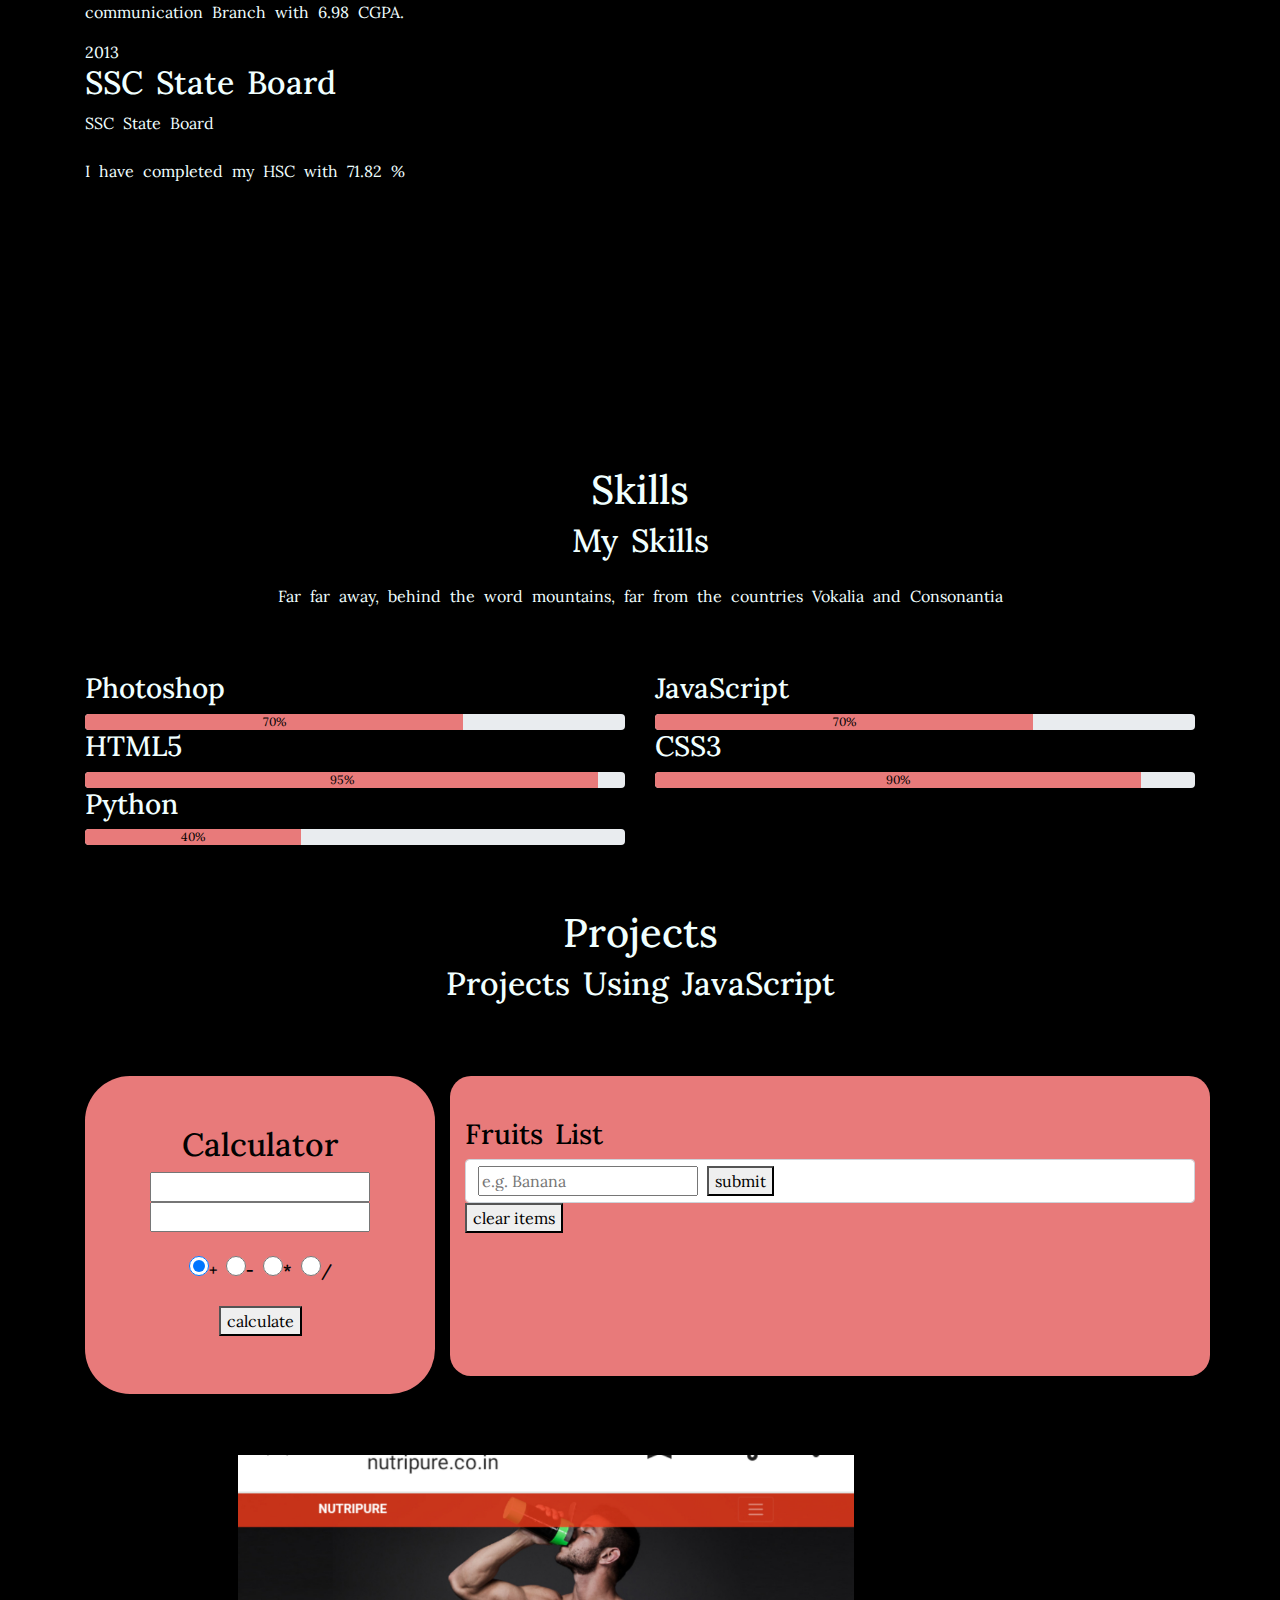
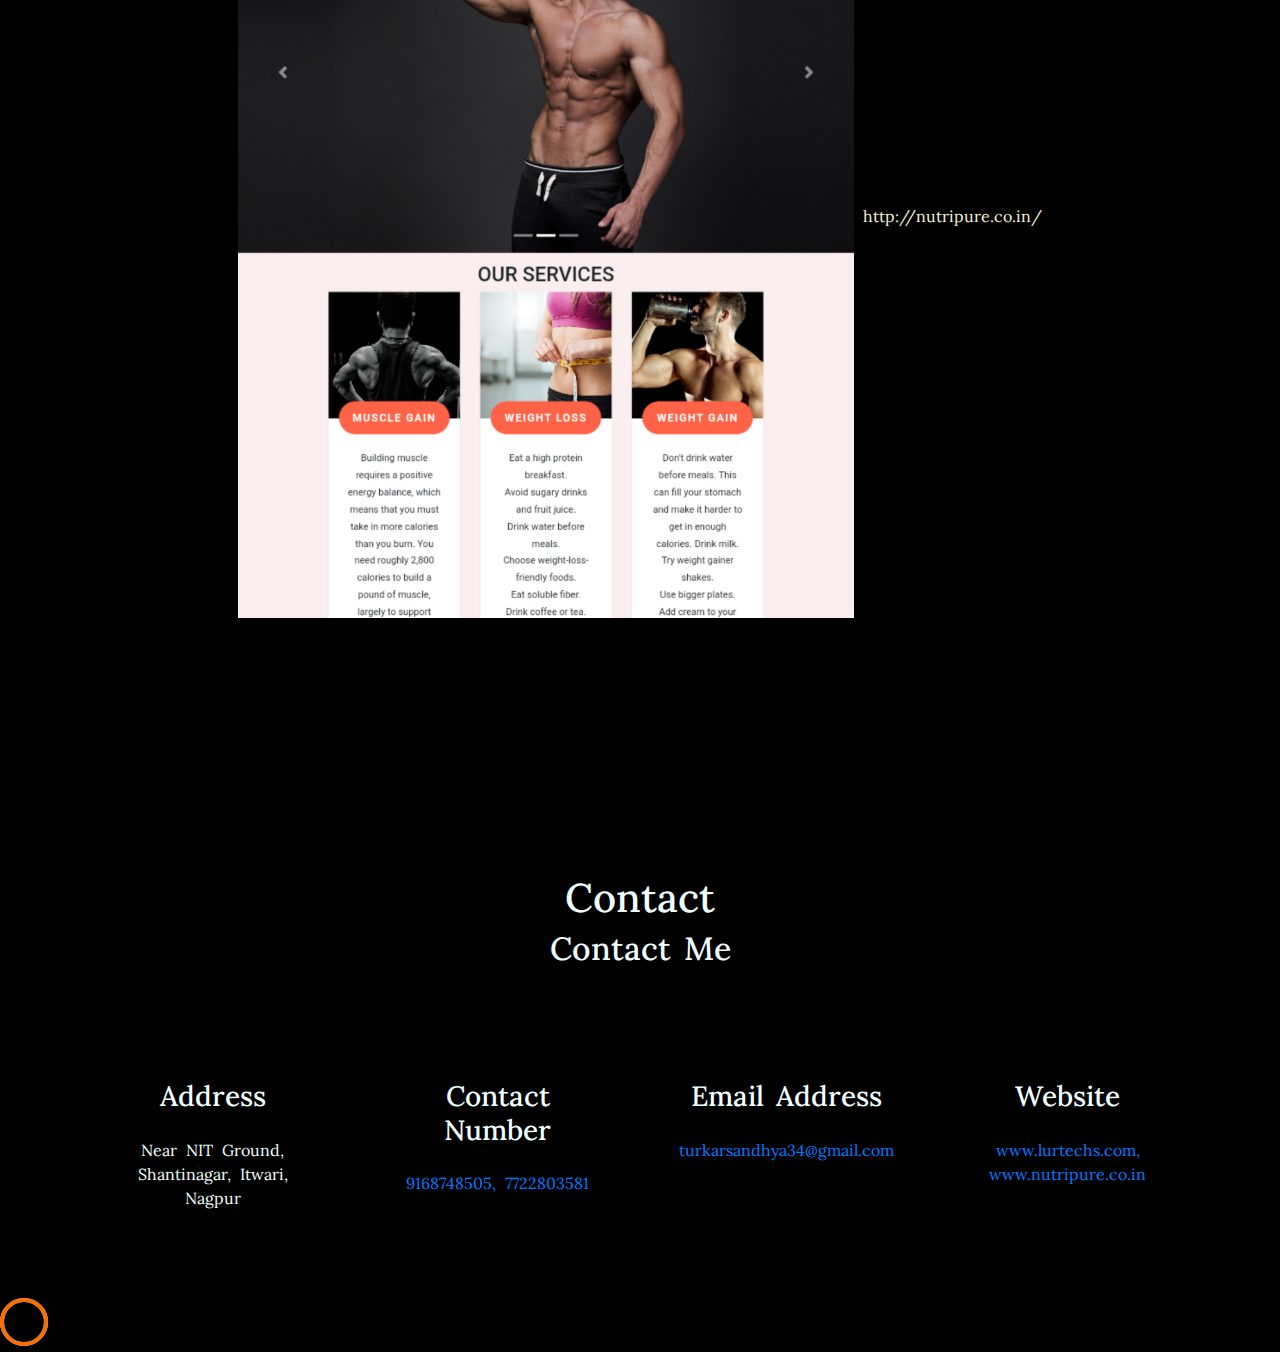
==== commit 96b04cad: "Update index.html" ====
--- a/index.html
+++ b/index.html
@@ -68,8 +68,8 @@
                                 <span class="subheading">Hello!</span>
                                 <h1 class="mb-4 mt-3">I'm <span>Sandhya Turkar</span></h1>
                                 <h2 class="mb-4">Website Designer and Developer</h2>
-                                <p><a href="#" class="btn btn-primary py-3 px-4">Hire me</a> <a href="#"
-                                        class="btn btn-white btn-outline-white py-3 px-4">My works</a></p>
+                                <p><a href="tel:9168748505" class="btn btn-primary py-3 px-4">Hire me</a>
+					<a href="/turkarsandhyaresumepyth.pdf" class="btn btn-primary py-3 px-3">My Resume</a></p>
                             </div>
                         </div>
                     </div>
--- a/style.css
+++ b/style.css
@@ -57,10 +57,7 @@
 /* Calculator */
 
 .wrapper  {
-	width: 400px;
-	position: absolute;
-
-	
+	width: 350px;
 	
 	background: #e87a7a;
 	padding: 50px;
@@ -77,15 +74,15 @@
 .pad{
     width: 600px;
     height: 300px;
-	margin-top: -6%;
+	
 border-radius: 21px;
 	color: black;
 	
 	background: #e87a7a;
-    margin-left: 50%;
+   
 }
 
 .nutri{
     width: 50%;
     margin-top: 3%;
-}+}
